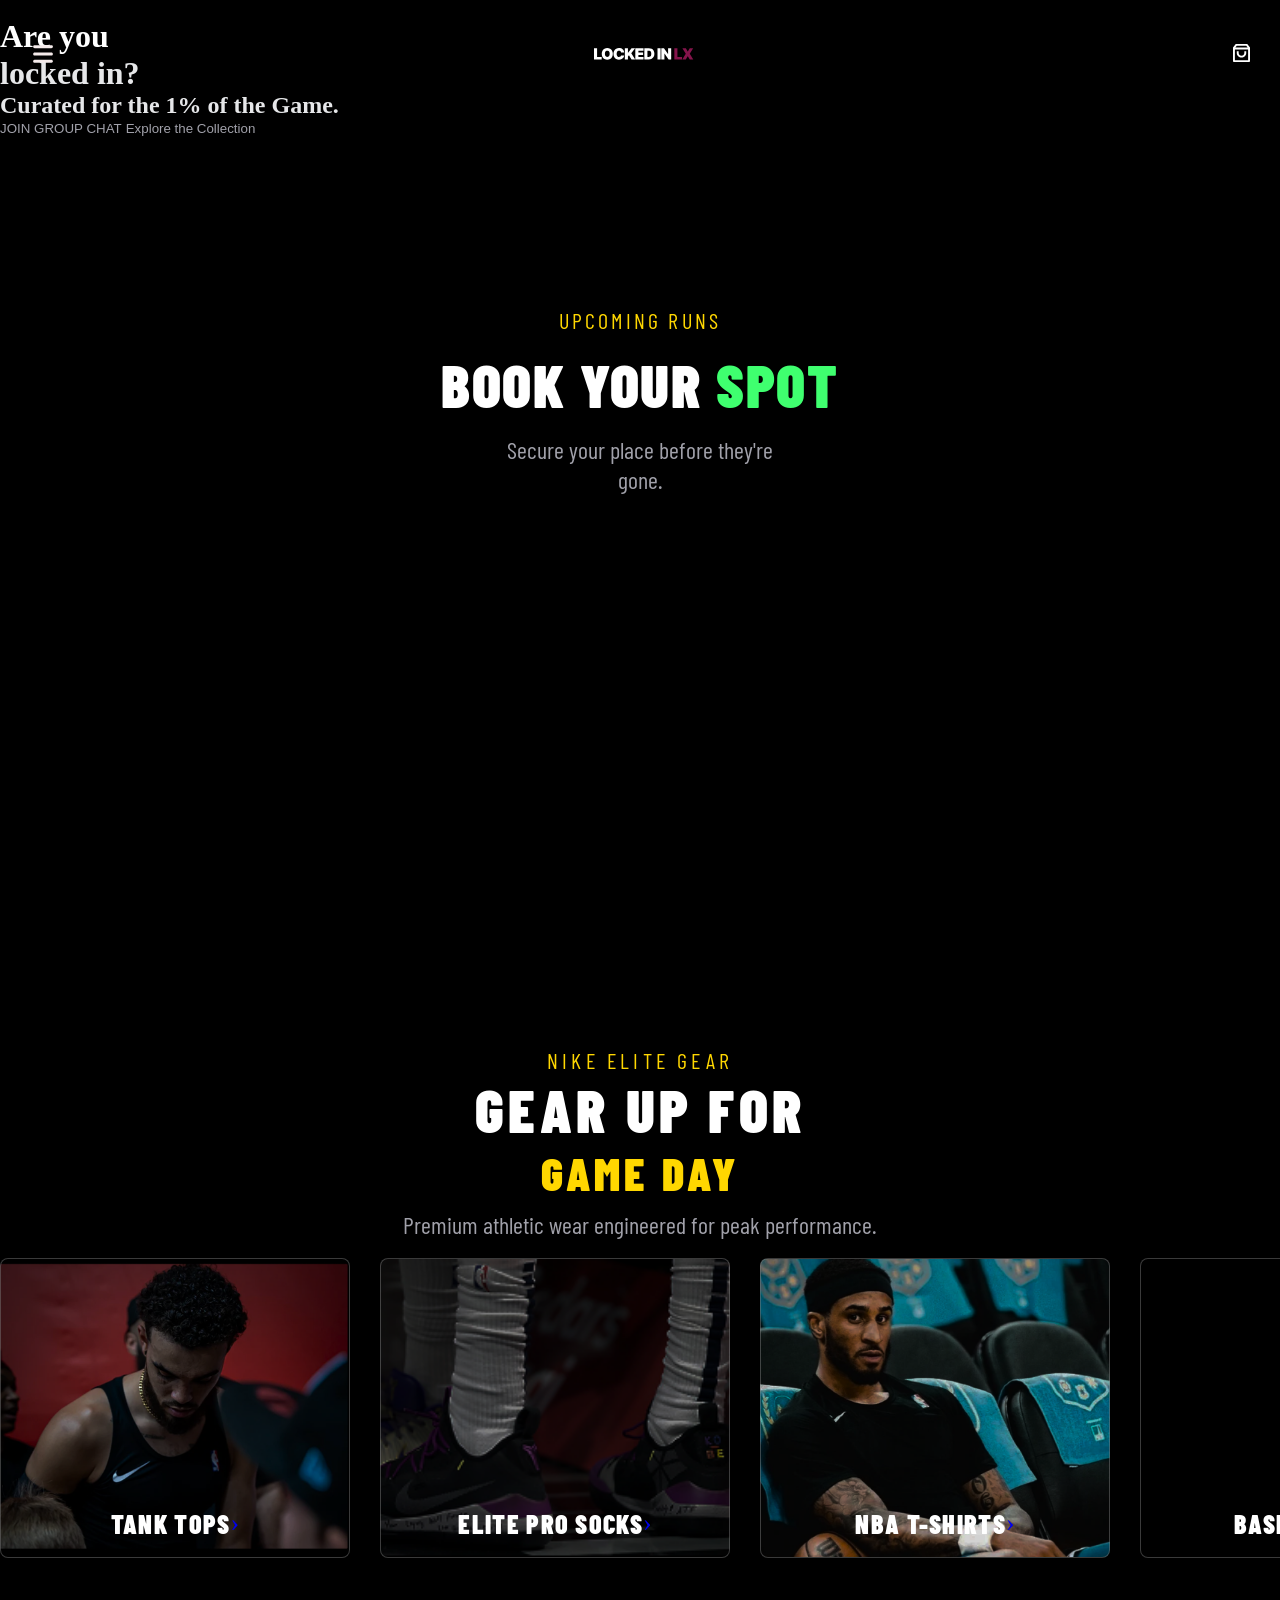
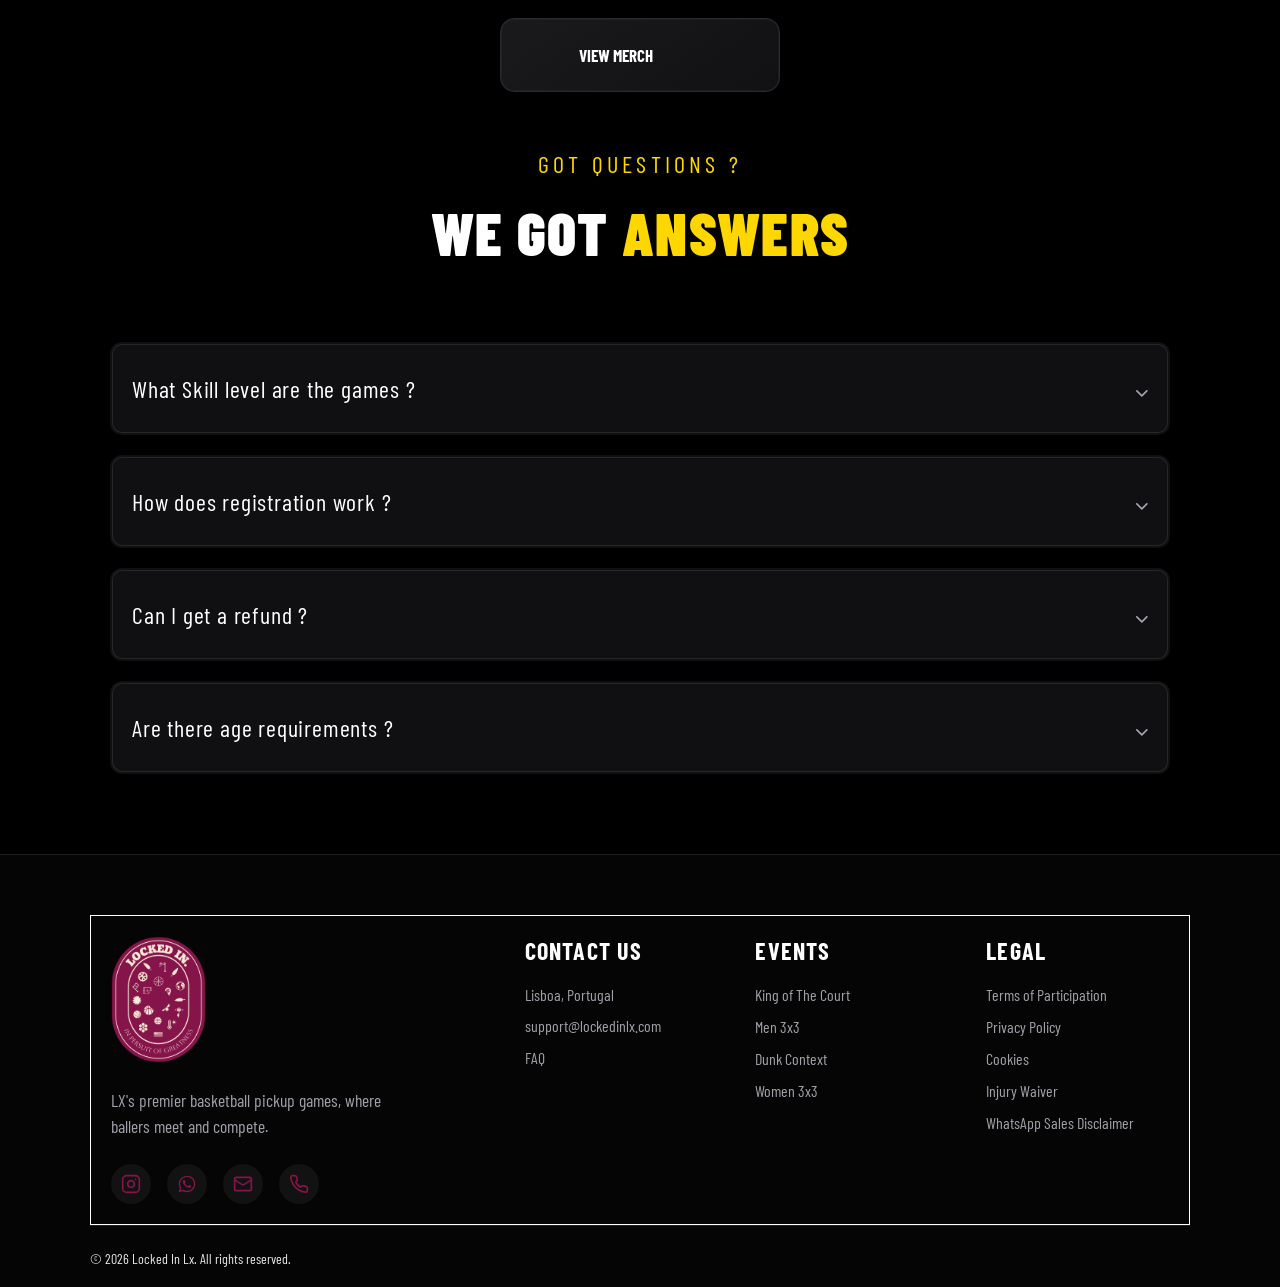
==== index.html @ 54f8608a "Beta 1.7.9" ====
<!DOCTYPE html>
<html lang="en">
<head>
    <meta charset="UTF-8">
    <meta name="viewport" content="width=device-width, initial-scale=1.0, maximum-scale=1.0">
    <meta name="theme-color" content="#FFFFF">
    <meta name="msapplication-TileColor" content="#">
    <meta name="msapplication-TileImage" content="/ms-icon-144x144.png">
    <meta name="description" content="He">
    <meta name="robots" content="index, follow">
    <meta property="og:type" content="website" />    
    <meta name="description" content="Join Locked In Lx basketball runs in Lisbon. Book sessions, connect with hoopers, and be part of a competitive basketball community.">
    <meta property="og:image" content="https://images.unsplash.com/photo-1546519638-68e109498ffc?q=80&w=2690&auto=format&fit=crop&ixlib=rb-4.1.0&ixid=M3wxMjA3fDB8MHxwaG90by1wYWdlfHx8fGVufDB8fHx8fA%3D%3D" />  <!-- pendinged image for the og:image meta tag -->
    <meta property="og:url" content="https://www.lockedinlx.com" />
    <meta property="og:site_name" content="lockedinlx" />
    <meta name="og:latitude" content="38.7223">
    <meta name="og:locality" content="Lisbon">
    <meta name="og:region" content="Lisbon">
    <meta property="og:title" content="Locked In Lx Basketball Community">
    <meta name="og:country-name" content="Portugal">   
    <meta name="HandheldFriendly" content="True">
    <meta name="og:type" content="coaching"/>
    <meta name="keywords" content="basketball, hooper, book, schedule, merchandise, elite pro, tank top, compression shorts, training, tournaments">
    <meta name="rating" content="General">
    <meta name="coverage" content="Worldwide">
    <meta name="category" content="Sports">
    <meta name="language" content="EN">
    <meta name="target" content="all">
    <link rel="canonical" href="https://www.lockedinlx.com/">
    <link rel="icon" type="assets//icons/" href="assets/icons/favicon-96x96.png" sizes="96x96" />
    <link rel="icon" type="image/svg+xml" href="assets/icons/favicon.svg" />
    <link rel="shortcut icon" href="assets/icons/favicon.ico" />
    <link rel="apple-touch-icon" sizes="180x180" href="/apple-touch-icon.png"/>
    <meta name="apple-mobile-web-app-title" content="Locked In Lx">
    <link rel="manifest" href="/site.webmanifest">
    <link rel="stylesheet" href="css/style.css">
    <link rel="stylesheet" href="css/fonts.css">
    <link rel="stylesheet" href="css/hero.css">
    <link rel="stylesheet" href="css/footer.css">
    <link rel="stylesheet" href="css/responsive.css">
    <link rel="stylesheet" href="https://cdnjs.cloudflare.com/ajax/libs/font-awesome/6.3.0/css/all.min.css">
    <link rel="preconnect" rel="stylesheet" href="https://fonts.googleapis.com/icon?family=Material+Icons">
    <title>Locked In Lx | Basketball Runs in Lisbon</title>
</head>

<body>

<header id="main-header">
    <button class="menu-trigger" id="menu-open" aria-label="Open Menu">
        <img src="assets/icons/menu.svg" alt="">
    </button>

    <a href="index.html" class="logo-link">
        <img src="assets/icons/locked_in_small.svg" alt="Locked In Logo">
    </a>

    <a href="/store" class="store-link">
        <img src="assets/icons/store.svg" alt="Store">
    </a>
</header>

<nav id="side-menu" class="nav-overlay">
    <button id="menu-close" class="close-btn">&times;</button>
    <div class="nav-links">
        <a href="index.html" target="_self" class="barlow-condensed-black"> HOME </a>
            <a href="merch.html" target="_self" class="barlow-condensed-black"> SHOP  </a>
                <a href="merch.html" target="_self" class="barlow-condensed-black"> JOIN GAME  </a>
            <a href="https://chat.whatsapp.com/CyUq9WWLAnG3ighTghfdYV" target="_blank" > COMMMUNITY CHAT  </a>
    </div>
</nav>

<div class="hero-container" id="heroContainer">
        <!-- Background System -->
        <div class="hero-background" id="heroBackground">
            <!-- Image slides will be added by JavaScript -->
        </div>
        <!-- Obsidian Overlay -->
        <div class="hero-overlay"></div>
        <!-- Film Grain (The \"moving square\" effect) -->
        <div class="film-grain"></div>
        <!-- Hero Content -->
        <div class="hero-content" id="heroContent">
            <div class="hero-inner">
                <!-- Phase Indicator -->
                <div class="phase-indicator">
                    <div class="phase-dot"></div>
                    <span class="phase-text"> LISBON - PT   </span>
                </div>

                <!-- Main Headline -->
                <h1 class="hero-title">
                    <span style="color:white;"> Are you  </span><br> locked in? 
                </h1>
                <h2 class="hero-subheadline">
                    Curated for the 1% of the Game.
                </h2>

                <!-- CTA Buttons -->
                <div class="hero-cta">
                    <button class="cta-button">
                        <span class="cta-text"> <a target="_blank" href="https://l.instagram.com/?u=https%3A%2F%2Fchat.whatsapp.com%2FCyUq9WWLAnG3ighTghfdYV%3Futm_source%3Dig%26utm_medium%3Dsocial%26utm_content%3Dlink_in_bio%26fbclid%3DPAZXh0bgNhZW0CMTEAc3J0YwZhcHBfaWQMMjU2MjgxMDQwNTU4AAGnRxVK7SLXaeu8anXtVITxHu-FQiNrwCkre9GqTIgy3pCTWTWXbW-x6kvAGII_aem_cXpg2cTMkEbDDFXclMKRTQ&e=AT4x6MFH0tuY7vZJefaeY6UlYGWRpI-IRGH1CLnMbjOlbYz5Qq1IkiGwYzkJnFLkjo9VkISC8_PmxQP_Gw1w5byDri1nGLzExReZtO-vjg" style="text-decoration:none; color:#A1A1AA;"> JOIN GROUP CHAT   </a></span>
                    </button>
                    <button class="cta-button secondary">
                        <span class="cta-text"> <a href="merch.html" target="_self" style="text-decoration:none; color:#A1A1AA;"> Explore the Collection  </a></span>
                    </button>
                </div>

                <!-- Stats -->
                <div class="stats">
                    <div class="stat">
                        <div class="stat-value blink-slow">01%</div>
                        <div class="stat-label">Elite Selection</div>
                    </div>
                    <div class="stat-divider"></div>
                    <div class="stat">
                        <div class="stat-value" id="count-games"> 0 </div>
                        <div class="stat-label"> active players  </div>
                    </div>
                    <div class="stat-divider"></div>
                    <div class="stat">
                        <div class="stat-value"> GYM </div>
                        <div class="stat-label" id="location-text"> 7+ FIFFERENT LOCATIONS </div>
                    </div>
                <br></div>
            </div>
        </div> 

        <!-- Scroll Indicator -->
        <!-- <div class="scroll-discover ">
            <div class="scroll-line"></div>
            <span class="scroll-text">SCHEDULE</span>
            <div class="scroll-arrow">↓</div>
        </div> -->
    </div>

<section id="upcoming_runs_container">
    <article id="upcoming_runs_container_child">
        <h3 class="barlow-condensed-regular">UPCOMING RUNS </h3>
        <h2 class="barlow-condensed-black"> BOOK YOUR <span style="color:#3FFF6F;">SPOT</span> </h2>
        <p class="barlow-condensed-regular">Secure your place before they're gone.</p>
    </article>
</section>

<!-- Original Code:

<article class="schedule_component_father"> 
    <div class="event_type_container"> 
        <div class="event_type_indicator"> 
            <div > <p class="inter-black"> PICKUP GAME </p> </div>
            <div> <div class="red_dot"> </div> <p class="inter-regular"> Limited spots available </p></div>
        </div>
        <div class="event_type_title"> <h2 class="inter-black"> FULL COURT 5V5 </h2> </div>
    </div>
        <div class="event_details_container"> 
            <div class="event_details_small_container"> 
                <div> <img src="assets/icons/clock.svg" alt="clock"> </div>
                <div> 
                    <h4 class="inter-medium"> 2026 - 02 - 10 </h4> 
                    <p class="inter-regular"> 8:30PM - 10PM </p> 
                </div>
            </div>
            <div class="event_details_small_container"> 
                <div> <img src="assets/icons/location_pin.svg" alt=""> </div>
                <div> <h4 class="inter-medium"> Pavilhão das ... </h4> 
                        <a href="#" class="inter-regular"> View Loaction </a>
                </div>
            </div>
            <div class="event_details_small_container"> 
                <div> <img src="assets/icons/people_icon.svg" alt=""> </div>
                <div> 
                    <h4 class="inter-medium"> <span style="color:#3FFF6F;"> 4 </span>/20</h4>
                    <p class="inter-regular"> Spots Available </p> 
                </div>
            </div>
            <div class="event_details_small_container"> 
                <div> <img src="assets/icons/euro_icon.svg" alt=""> </div>
                <div> 
                    <h4 class="inter-medium"> €6</h4>
                    <p class="inter-regular"> Entry Fee </p>
                </div>
            </div>
        </div>
        <button class="join_now_like_button"> JOIN NOW </button>
</article>
-->

<!-- Events Container managed by JavaScript -->


<section class="schedule_cards_container" id="events_container"></section>

<section id="nike_elite_gear_heading_container">
    <article id="nike_elite_gear_heading_container_child">
        <h4 class="barlow-condensed-regular"> NIKE ELITE GEAR  </h4> 
        <h2 class="barlow-condensed-black"> Gear Up For </h2> 
        <h3 class="barlow-condensed-black" > Game Day </h3>
        <p class="barlow-condensed-regular"> Premium athletic wear engineered for peak performance. </p>
    </article>
</section>

<section class="home_page_product_father_container">

<div class="carousel_master_wrapper">
    <div class="carousel_viewport">
        <div class="carousel_track">

            <a href="merch.html" class="home_page_product_boxes item-tank">
                <div class="label_container">
                    <span class="barlow-condensed-black">Tank Tops</span>
                    <span class="hover-arrow">›</span>
                </div>
            </a>

            <a href="merch.html" class="home_page_product_boxes item-socks">
                <div class="label_container">
                    <span class="barlow-condensed-black">Elite Pro Socks</span>
                    <span class="hover-arrow">›</span>
                </div>
            </a>

            <a href="merch.html" class="home_page_product_boxes item-tshirt">
                <div class="label_container">
                    <span class="barlow-condensed-black">NBA T-Shirts</span>
                    <span class="hover-arrow">›</span>
                </div>
            </a>
            
            <a href="merch.html" class="home_page_product_boxes item-molten">
                <div class="label_container">
                    <span class="barlow-condensed-black">Basketballs</span>
                    <span class="hover-arrow">›</span>
                </div>
            </a>
        </div>
    </div>
</div>


</section>
    <button id="home_page_merch_button">
        <a href="merch.html" class="barlow-condensed-bold"> VIEW MERCH </a>
        <lord-icon
            src="https://cdn.lordicon.com/kezeezyg.json"
            trigger="loop"
            delay="1000"
            state="squeeze"
            colors="primary:#FFFFFF,secondary:#c71f16">  
        </lord-icon>
    </button>

    <article class="got_questions_container">
        <h3 class="barlow-condensed-regular"> GOT QUESTIONS ? </h3> <br>
        <h2 class="barlow-condensed-black"> WE GOT <span style="color:#FFD700;"> ANSWERS </span> </h2> <br>
    </article>

<div class="faq">
    <div class="accordion-item">
        <button class="accordion-header">
            <span class="barlow-condensed-regular"> What Skill level are the games ?</span>
                    <span class="icon"> <img src="assets/icons/donwards_arrow.svg" alt="" srcset=""></span>
        </button>
        
        <div class="accordion-content">
            <p class="barlow-condensed-regular">
                Our runs are semi-competitive to high intensity.
                Most players have solid experience, and games are fast-paced and physical.
                If you’re comfortable playing organized basketball and can keep up with competitive runs, you'll fit right in. <br> <br></p>
        </div>
    </div>
        <div class="accordion-item">
            <button class="accordion-header">
                <span class="barlow-condensed-regular"> How does registration work ?</span>
                    <span class="icon"> <img src="assets/icons/donwards_arrow.svg" alt="" srcset=""></span>
            </button>
            <div class="accordion-content">
                <p class="barlow-condensed-regular"> 
                    Simply find a game that fits your schedule, click <strong>" Book Now "</strong>, 
                    fill in your details, and you're in.<br><br> Spots are limited and fill up fast. <br> <br> 
                </p>
            </div>
        </div>
            <div class="accordion-item">
                <button class="accordion-header">
                    <span class="barlow-condensed-regular"> Can I get a refund ?</span>
                    <span class="icon"> <img src="assets/icons/donwards_arrow.svg" alt="" srcset=""></span>
                </button>
                <div class="accordion-content">
                    <p class="barlow-condensed-regular">
                        Since spots are limited and sessions are organized in advance:
                        <br><br>If you cancel early → You'll receive a full Refund
                        <br>If you cancel last minute → You'll get 50% Refund
                        <br>If a session is cancelled →  You'll receive a full Refund <br>
                        <br>We keep it fair for both players and the group.
<br> <br> </p>
                </div>
            </div>

            <div class="accordion-item">
                <button class="accordion-header">
                    <span class="barlow-condensed-regular"> Are there age requirements ? </span>
                    <span class="icon"> <img src="assets/icons/donwards_arrow.svg" alt="" srcset=""></span>
                </button>
                <div class="accordion-content">
                    <p class="barlow-condensed-regular"> 
                        Yes, players under 18 must have authorization from a legal guardian <br><br>
                        All participants must be physically able to play basketball safely. <br><br>
                    <strong> By joining, you confirm you meet these requirements. </strong> 
                    <br> <br> </p> <br>
                </div>
            </div>
</div>

<footer id="lx-main-footer" class="lx-footer">
    <div class="lx-footer-content">
        
        <div class="footer-brand-col">
            <img src="assets/icons/color-logo.png" alt="Locked In LX Logo" class="footer-logo">
            <p class="barlow-condensed-regular footer-tagline">
                LX's premier basketball pickup games, where ballers meet and compete.
            </p>
            <div class="footer-socials">
                <a href="#" class="social-icon-link"><img src="assets/icons/instagram-footer.svg" alt="Instagram"></a>
                <a href="#" class="social-icon-link"><img src="assets/icons/whatsap-footer.svg" alt="WhatsApp"></a>
                <a href="#" class="social-icon-link"><img src="assets/icons/email-footer.svg" alt="Email"></a>
                <a href="#" class="social-icon-link"><img src="assets/icons/phone.svg" alt="Phone"></a>
            </div>
        </div>

        <div class="footer-links-col">
            <h3 class="barlow-condensed-bold footer-heading">CONTACT US</h3>
            <ul class="footer-link-list">
                <li class="barlow-condensed-regular text-muted">Lisboa, Portugal</li>
                <li><a href="mailto:support@lockedinlx.com" class="barlow-condensed-regular">support@lockedinlx.com</a></li>
                <li><a href="#" class="barlow-condensed-regular">FAQ</a></li>
            </ul>
        </div>

        <div class="footer-links-col">
            <h3 class="barlow-condensed-bold footer-heading"> EVENTS </h3>
            <ul class="footer-link-list">
                <li><a href="#" class="barlow-condensed-regular"> King of The Court</a></li>
                <li><a href="#" class="barlow-condensed-regular"> Men 3x3 </a></li>
                <li><a href="#" class="barlow-condensed-regular"> Dunk Context </a></li>
                <li><a href="#" class="barlow-condensed-regular"> Women 3x3 </a></li>
            </ul>
        </div>

        <div class="footer-links-col">
            <h3 class="barlow-condensed-bold footer-heading">LEGAL</h3>
            <ul class="footer-link-list">
                <li><a href="terms_of_participation.html" class="barlow-condensed-regular">Terms of Participation</a></li>
                <li><a href="privacy_policy.html" class="barlow-condensed-regular">Privacy Policy</a></li>
                <li><a href="cookies.html" class="barlow-condensed-regular">Cookies</a></li>
                <li><a href="injury_waiver.html" class="barlow-condensed-regular">Injury Waiver</a></li>
                <li><a href="whatsap_merchandise_disclaimer.html" class="barlow-condensed-regular">WhatsApp Sales Disclaimer</a></li>
            </ul>
        </div>
    </div>

    <div class="lx-footer-bottom">
        <p class="barlow-condensed-regular">© 2026 Locked In Lx. All rights reserved.</p>
    </div>
</footer>


<!-- Accordition JS  -->
<script src="https://cdn.lordicon.com/lordicon.js" defer></script>
<script src="javascript/hero_section.js" defer></script>
<script src="javascript/events.js" defer></script>
<script src="javascript/carousel.js" defer></script>
<script src="javascript/accordition.js" defer></script>
<script src="javascript/scroll_detection_menu.js" defer></script>
<script src="javascript/reveaal-animation.js" defer> </script>
<script>
    document.addEventListener("DOMContentLoaded", () => {
    // 1. Grab the button
    const merchButton = document.getElementById("home_page_merch_button");

    // 2. Safety check: ensure the button exists on this specific page
    if (merchButton) {
        // 3. Add the click listener
        merchButton.addEventListener("click", () => {
            // Instantly routes the user to the merch page
            window.location.href = "merch.html";
        });
    }
});
</script>
</body> 
</html>
---- css/style.css ----
@charset "utf-8"; 
@import url('https://fonts.googleapis.com/css2?family=Barlow+Condensed:ital,wght@0,100;0,200;0,300;0,400;0,500;0,600;0,700;0,800;0,900;1,100;1,200;1,300;1,400;1,500;1,600;1,700;1,800;1,900&display=swap');
@import url('https://fonts.googleapis.com/css2?family=Inter:ital,opsz,wght@0,14..32,100..900;1,14..32,100..900&display=swap');
@import url('https://fonts.googleapis.com/css2?family=Roboto+Condensed:ital,wght@0,100..900;1,100..900&display=swap');
* { margin:0px; padding:0px; box-sizing:border-box;  }

/* .fbc-center-column stands for flexbox center column, it is a utility class that can be used to center content both horizontally and vertically in a column layout. */
/* .fbc-center-row stands for flexbox center row, it is a utility class that can be used to center content both horizontally and vertically in a row layout. */


:root  {  
        --white:#FFFFFF;
        --bright-yellow:#F5EDEA;
        --dark-yellow:#F0B556;
        --main-yellow:#FFD700;
        --header-height: 42px;
        --main-red:#EF4444;;
        --font-01:'Inter';
        --font-02:'Playfair Display';
        --font-03:'DM Sans';
        --m: 4rem;
        --header-height: 3.2rem;
        --first-color: #037486;
        --dark-color: #070D1F;
        --dark-color-alt: #282B3A;
        --white-color: #E6E7E9;
        --normal-font-size: 1rem;
        --small-font-size: .813rem;
        --glass-bg: rgba(0, 0, 0, 0.475); /* Deep black but translucent */
        --blur-strength: 12px;
        --z-fixed: 100;
}
body::-webkit-scrollbar { display: none; }

html,body { 
    margin: 0;
    padding: 0;
    overflow-y: scroll; 
    -webkit-overflow-scrolling: touch;
    scroll-behavior: smooth; 
        -ms-overflow-style: none;
scrollbar-width: none;
    background-color: black; /* Note: when the header turns black, it will match the body color */
}
    
p,h1,h3,h4, h2 { text-decoration:none; color:var(--white-color);  }




header {
    display: flex;
    align-items: center;
    justify-content: space-between;
    height: 70px; /* Slightly taller for a premium feel */
    padding: 0 30px;
    position: fixed;
    top: 0;
    width: 100%;
    z-index: 1000;
    box-sizing: border-box;
    background-color: transparent;
    transition: all 0.4s cubic-bezier(0.4, 0, 0.2, 1); /* Smoother curve */
}

/* The Glass Effect on Scroll */
header.scrolled {
    background-color: var(--glass-bg);
    backdrop-filter: blur(var(--blur-strength));
    -webkit-backdrop-filter: blur(var(--blur-strength)); /* Safari support */
    border-bottom: 1px solid rgba(255, 255, 255, 0.1); /* Subtle "edge" */
    height: 50px; /* Slight shrink effect on scroll */
}

/* Reset buttons */
button {
    background: none;
    border: none;
    cursor: pointer;
    padding: 0;
}

.nav-overlay {
    position: fixed;
    top: 0;
    left: 0; /* Changed from right for better transform logic */
    width: 100%;
    height: 100%;
    background: rgba(15, 15, 18, 0.95); /* Matched to your deep dark theme */
    backdrop-filter: blur(15px);
    -webkit-backdrop-filter: blur(15px); /* Safari support */
    z-index: 2000;
    display: flex;
    flex-direction: column;
    align-items: center;
    justify-content: center;
    
    /* Hardware-accelerated slide */
    transform: translateX(100%);
    transition: transform 0.4s cubic-bezier(0.25, 1, 0.5, 1); /* Premium easing curve */
}

.nav-overlay.open {
    transform: translateX(0);
}

/* ========================================
   CLOSE BUTTON
   ======================================== */
.close-btn {
    position: absolute;
    top: 24px;
    right: 32px;
    background: transparent;
    border: none;
    color: #a1a1aa;
    font-size: 3.5rem;
    font-weight: 300;
    cursor: pointer;
    transition: color 0.3s ease, transform 0.3s ease;
    line-height: 1;
}

.close-btn:hover {
    color: #ffffff;
    transform: rotate(90deg) scale(1.1); /* Nice interactive twist */
}

/* ========================================
   NAV LINKS & STAGGERED ANIMATION
   ======================================== */
.nav-links {
    display: flex;
    flex-direction: column;
    align-items: center;
    gap: 32px; /* Replaces margin for cleaner spacing */
}

.nav-links a {
    /* Force the custom font and weight */
    font-family: 'Barlow Condensed', sans-serif !important; 
    font-weight: 900 !important; /* 900 is usually the "Black" weight */
    text-transform: uppercase;   /* Ensures it stays capitalized */
    
    /* ... keep your other existing styles like size, color, animation ... */
    display: block;
    font-size: 2.3rem;
    color: #e4e4e7;
    text-decoration: none;
    letter-spacing: 5px;
    opacity: 0;
    transform: translateY(30px);
    transition: color 0.3s ease, opacity 0.4s ease, transform 0.4s cubic-bezier(0.175, 0.885, 0.32, 1.275);
}

/* Hover State */
.nav-links a:hover {
    color: #FFD700; /* Using your store's yellow accent */
    transform: scale(1.05) translateY(-2px);
}

/* THE MAGIC: When the menu opens, fade the links in and slide them up.
   We delay them slightly so they cascade in.
*/
.nav-overlay.open .nav-links a {
    opacity: 1;
    transform: translateY(0);
}

.nav-overlay.open .nav-links a:nth-child(1) { transition-delay: 0.15s; }
.nav-overlay.open .nav-links a:nth-child(2) { transition-delay: 0.25s; }
.nav-overlay.open .nav-links a:nth-child(3) { transition-delay: 0.35s; }

.close-btn {
    position: absolute;
    top: 20px;
    right: 30px;
    font-size: 3rem;
    color: white;
}


section#upcoming_runs_container { 
    height:auto; width:343px;
    display:flex; align-items:center; justify-content:center; 
    margin:auto;margin-bottom:30px; margin-top:30px;
}

article#upcoming_runs_container_child  { 
    height:144px; 
    width:343px; display:flex; 
    align-items:center; justify-content:center;  
    flex-direction:column; gap:15px;
}

article#upcoming_runs_container_child > h3 { color:#FFD700; letter-spacing:3.2px;}
article#upcoming_runs_container_child > h2 { color:#FFFFFF; letter-spacing:1.8px; font-size:44px; }
article#upcoming_runs_container_child > p { color:#A1A1AA; font-size:14px; line-height:24px; text-align:center; width:290px; }
#nike_elite_gear_heading_container { 
    height:170px; 
    width:351px; margin:auto; display:flex; 
    flex-direction:column; 
    align-items:center; justify-content:center;
    margin-top:30px; margin-bottom:30px; 
}

/* Legal container */

.legal_container  { 
    min-height:144px;  margin:auto; padding:10px;
    width:373px; display:flex; margin-top:40px;
    align-items:center; justify-content:center;  
    flex-direction:column; 
}

.legal_heading_container { 
    height:40px; border-radius:99px; background-color:#ffd90041; padding-left:13px; padding-right:13px;
    width:365px; margin:auto; display:flex;  box-shadow:inset 0 0 0 1px #FFD700;
    align-items:center; justify-content:center; display:flex;
    margin-top:80px; 
}

.legal_heading_container > h2 { color:#FFD700; font-size:17px; letter-spacing:3.2px; }

#nike_elite_gear_heading_container_child { text-align:center; display:flex; align-items:center; justify-content:space-between; flex-direction:column; gap:px; }
    #nike_elite_gear_heading_container_child > h3 { color:#FFD700; font-size:32px;}
        #nike_elite_gear_heading_container_child > h4 { color:#FFD700; font-size:17px; letter-spacing:3.2px; }

    #nike_elite_gear_heading_container_child > h2 { color:#FFFFFF; font-size:44px;}
    #nike_elite_gear_heading_container_child > p { color:#A1A1AA; margin-top:10px; text-align:center;}

    
/* ============================= */
/* SCHEDULE CARD COMPONENT       */
/* ============================= */


/* ============================= */

.schedule_component_father {
    position: relative;
    height: 340px;
    width: 343px;
    border: 1px solid #27272A;
    border-radius: 16px; 
    margin: auto;
    margin-bottom: 30px;
    padding: 24px;
    display: flex;
    flex-direction: column;
    justify-content: space-between;
    background: #0f0f12;
    overflow: hidden;
    transition: transform 0.3s ease, box-shadow 0.3s ease;
}

.schedule_component_father:hover {
    transform: translateY(-4px);
    box-shadow: 0 0 0 1.4px #D6A700;
}


/* Glow Effect */
.schedule_component_father::before {
    content: "";
    position: absolute;
    inset: 0;
    border-radius: inherit;
    pointer-events: none;
    background: radial-gradient(
        circle at center,
        rgba(255, 221, 87, 0.08) 20%,
        rgba(255, 221, 87, 0.06) 45%,
        rgba(255, 221, 87, 0.03) 75%,
        transparent 100%
    );
    animation: pulseGlow 6s ease-in-out infinite;
}

@keyframes pulseGlow {
    0%, 100% { opacity: 0.4; transform: scale(1); }
    50% { opacity: 0.8; transform: scale(1.05); }
}


/* ============================= */
/* TOP SECTION                   */
/* ============================= */

.event_type_container {
    display: flex;
    flex-direction: column;
    gap: 14px; 
}

.event_type_indicator {
    display: flex; 
    align-items: center;
    justify-content: space-between;
}

/* King of the Court Badge */
.event_type_indicator > :nth-child(1) {
    display: flex;
    align-items: center;
    justify-content: center;
    padding: 10px 20px;
    background-color: rgba(239, 68, 68, 0.15);
    border-radius: 99px;
}

.event_type_indicator > :nth-child(1) p {
    color: #F87171;
    letter-spacing: 0.6px;
    font-size:8.1px;
}

/* Live Indicator */
.event_type_indicator > :nth-child(2) {
    display: flex;
    align-items: center; 
    gap: 6px;
    font-size: 0.75rem;
    color: #9CA3AF;
}

.red_dot {
    height: 8px;
    width: 8px;
    border-radius: 50%;
    background-color: #EF4444;
    animation: blink 1.5s infinite ease-in-out;
}

@keyframes blink {
    0%, 100% { opacity: 1; }
    50% { opacity: 0.4; }
}

/* Title */
.event_type_title h2 {
    font-size: 1.25rem;
    color: #ffffff; margin-top:20px;
    line-height: 1.2;
}


/* ============================= */
/* DETAILS GRID                  */
/* ============================= */

.event_details_container {
    display: flex;
    flex-wrap: wrap;
    gap: 14px;
}

.event_details_small_container :nth-child(1)> i { font-size:16px; color: #FFD700; width:auto;}

.event_details_small_container {
    width: calc(50% - 7px);
    display: flex; 
    align-items: center;
    gap: 10px;
}

/* Icon container */
.event_details_small_container > :nth-child(1)  {
    height: 36px;
    width: 36px;
    background-color: #27272A;
    border-radius: 8px;
    display: flex;
    align-items: center;
    justify-content: center;
}

/* Text container */
.event_details_small_container > :nth-child(2) {
    display: flex;
    flex-direction: column; 
    justify-content: center;
}

.event_details_small_container h4 {
    font-size: 0.7rem;
    font-weight: 600;
    color: #E4E4E7;
}

.event_details_small_container a {
    font-size: 0.65rem;
    color: #FFD700;

}.event_details_small_container p {
    font-size: 0.65rem; 
    color: #9CA3AF;
}

/* Green spots indicator */
.event_details_small_container span {
    font-weight: 700;
}


/* ============================= */
/* BUTTON STATES                 */
/* ============================= */

.sold_out_like_button {
    height: 52px;
    width: 160px;
    background-color: #18181B;
    border-radius: 99px;
    border: 1px solid #27272A;
    color: #EF4444;
    font-weight: 600;
    letter-spacing: 1px;
    cursor: not-allowed;
    transition: background 0.3s ease, transform 0.2s ease;
}

.sold_out_like_button:hover {
    background-color: #1f1f23;
}

.join_now_like_button {
    height: 52px;
    width: 160px;
    background-color: #85144B;
    border-radius: 99px;
    border: 1px solid #85144B;
    color: #FFFFFf;
    font-weight: 600;
    letter-spacing: 1px;
    cursor: pointer;
    transition: background 0.3s ease, transform 0.2s ease;
}

.join_now_like_button:hover {
    background-color: #9d1356;
    transform: translateY(-2px);
}

/* ------------------------------------------------- ( Carousel ) --------------------------------------------------------- */

.carousel_viewport {
    overflow-x: auto; /* Enables native trackpad/swipe scrolling */
    overflow-y: hidden;
    width: 100%;
    cursor: grab;
    scrollbar-width: none; /* Firefox */
    -ms-overflow-style: none; /* IE and Edge */
    
    /* The "Elite" magnetic snap */
    scroll-snap-type: x mandatory; 
    scroll-behavior: smooth;
}

.carousel_viewport::-webkit-scrollbar {
    display: none; /* Chrome, Safari, Opera */
}

.carousel_viewport:active { 
    cursor: grabbing; 
}

.carousel_track {
    display: flex;
    gap: 20px;
    padding-bottom: 10px; /* Slight breathing room */
}

.carousel_track > * {
    scroll-snap-align: start; /* Makes the box magnetize to the left edge */
    flex-shrink: 0; /* Prevents the browser from squishing your boxes */
}

/* Shared Box Styles */
.home_page_product_boxes {
    flex: 0 0 220px;
    height: 190px;
    border-radius: 8px;
    border: 1px solid #7d7d7d76;
    text-decoration: none; /* Remove link underline */
    display: flex;
    flex-direction: column;
    justify-content: flex-end; /* Pushes content to the bottom */
    align-items: center;
    padding-bottom: 20px; 
    background-size: cover;
    background-position: center;
    background-repeat: no-repeat;
    user-select: none;
    -webkit-user-drag: none; 
}

@keyframes elitePulse {
    0% {
        border-color: rgba(125, 125, 125, 0.5);
        box-shadow: 0 0 0px rgba(255, 255, 255, 0);
    }
    50% {
        /* Glows brighter in the middle of the cycle */
        border-color: rgba(255, 255, 255, 0.8);
        box-shadow: 0 0 12px rgba(255, 255, 255, 0.2);
    }
    100% {
        border-color: rgba(125, 125, 125, 0.5);
        box-shadow: 0 0 0px rgba(255, 255, 255, 0);
    }
}

/* Label Styling - No more negative margins */
.label_container {
    height: 28px;
    width: 80%; 
    display: flex;
    align-items: center;
    justify-content: center;
     /* Slight overlay for readability */
}

.barlow-condensed-black {
    color: white;
    letter-spacing: 1.3px;
    font-size: 18px;
    text-transform: uppercase;
}

/* Specific Backgrounds */
.item-socks  { background-image: url('../assets/images/home_page_elite_socks.png'); }
.item-tank   { background-image: url('../assets/images/home_page_tank_top.png'); }
.item-tshirt { background-image: url('../assets/images/home_page_drift_tshirt.png'); }
.item-molten { background-image: url('https://tiebreakertimes.com.ph/wp-content/uploads/2023/09/2023-FIBA-WC-Final-Molten-ball.jpg'); }



/* HOME PAGE MERCH BUTTON        */
/* ============================= */

#home_page_merch_button {
    position: relative;
    height: 64px;
    width: 210px;
    margin: 20px auto;
    display: flex;
    justify-content: center;
    align-items: center;
    gap: 12px;
    animation: elitePulse 3s ease-in-out infinite;
    transition: transform 0.3s ease, border-color 0.3s ease;
    background: linear-gradient(145deg, #1a1a1d, #111113);
    border-radius: 14px;
    border: 1px solid #2a2a2e;
    box-shadow:
        0 10px 25px rgba(0, 0, 0, 0.5),
        inset 0 0 0 1px rgba(255,255,255,0.04);
    cursor: pointer;
    overflow: hidden;
    transition:
        transform 0.25s ease,
        box-shadow 0.25s ease,
        background 0.3s ease;
}


/* ============================= */
/* PREMIUM CLICK SPRING          */
/* ============================= */

#home_page_merch_button:active {
    animation: nikePress 0.4s cubic-bezier(.34,1.56,.64,1); 
}

@keyframes nikePress {
    0%   { transform: scale(1); }
    35%  { transform: scale(0.88) translateY(2px); } /* compression */
    65%  { transform: scale(1.04); }                 /* overshoot */
    100% { transform: scale(1); }                    /* settle */
}


/* ============================= */
/* TEXT                          */
/* ============================= */


/* ============================= */
/* ICON MOTION                   */
/* ============================= */

#home_page_merch_button lord-icon {
    transition: transform 0.3s ease; width:25px;height:25px
}

#home_page_merch_button:hover lord-icon {
    transform: translateX(5px);
}

#home_page_merch_button > a { text-decoration:none; color:white; font-size:17px; }

/* PREMIUM LIGHT SWEEP           */
/* ============================= */

#home_page_merch_button::before {
    content: "";
    position: absolute;
    top: 0;
    left: -120%;
    width: 120%;
    height: 100%;
    background: linear-gradient(
        120deg,
        transparent 30%,
        rgba(255,255,255,0.08),
        transparent 70%
    );
    transition: left 0.6s ease;
}

#home_page_merch_button:hover::before {
    left: 120%;
}

.got_questions_container { 
    height:80px; width:317px; margin:auto; margin-top:80px; 
    display:flex; flex-direction:column; align-items:center; justify-content:flex-end;
}

.got_questions_container > h3 { color:#FFD700; letter-spacing:4.2px;}
.got_questions_container > h2 { color:#FFFFFF;  font-size:36px; }

.faq {
    max-width:1100pxpx;  padding:20px;
    margin: auto; margin-top:30px; margin-bottom:40px; 
}

.accordion-item {
    border-radius: 12px;
    background: #101012; box-shadow:inset 0 0 0 1px #27272A;
    overflow: hidden;
    margin-bottom: 20px;
    transition: border 0.3s ease; 
}

.accordion-item.active {
    border: 1px solid #ffd400;
  
}

.accordion-header {
    background: transparent;
    width: 100%;
    padding: 20px;
    border: none;
    font-size: 18px;
    color: #fff;
    display: flex;
    justify-content: space-between;
    align-items: center;
    cursor: pointer;
}

.accordion-header .icon {
    transition: transform 0.3s ease, color 0.3s ease;
}

.accordion-item.active .accordion-content {

    opacity: 1;
    transform: translateY(0);
    padding: 10px 20px 20px;

}
.accordion-header span {
   letter-spacing:0.8px;
}

.accordion-item.active .icon {
    transform: rotate(180deg);
}

.accordion-content {
    height: 0;
    overflow: hidden;
    padding: 0 20px;
    transition: height 0.4s ease, padding 0.3s ease;
}

.accordion-content p {
    font-size: 16px;
    color: #9ca3af;
    line-height: 1.4;
}

.reveal {
    position: relative;
    transform: translateY(160px);
    opacity: 0;
    transition: transform 1.2s cubic-bezier(0.16, 1, 0.3, 1), 
                opacity 1.2s cubic-bezier(0.16, 1, 0.3, 1);
        will-change: transform, opacity;
}

.reveal.active {
    transform: translateY(0); 
    opacity: 1;
}
---- css/fonts.css ----
.barlow-condensed-thin {
  font-family: "Barlow Condensed", sans-serif;
  font-weight: 100;
  font-style: normal;
}

.barlow-condensed-extralight {
  font-family: "Barlow Condensed", sans-serif;
  font-weight: 200;
  font-style: normal;
}

.barlow-condensed-light {
  font-family: "Barlow Condensed", sans-serif;
  font-weight: 300;
  font-style: normal;
}

.barlow-condensed-regular {
  font-family: "Barlow Condensed", sans-serif;
  font-weight: 400;
  font-style: normal;
}

.barlow-condensed-medium {
  font-family: "Barlow Condensed", sans-serif;
  font-weight: 500;
  font-style: normal;
}

.barlow-condensed-semibold {
  font-family: "Barlow Condensed", sans-serif;
  font-weight: 600;
  font-style: normal;
}

.barlow-condensed-bold {
  font-family: "Barlow Condensed", sans-serif;
  font-weight: 700;
  font-style: normal;
}

.barlow-condensed-extrabold {
  font-family: "Barlow Condensed", sans-serif;
  font-weight: 800;
  font-style: normal;
}

.barlow-condensed-black {
  font-family: "Barlow Condensed", sans-serif;
  font-weight: 900;
  font-style: normal;
}

.barlow-condensed-thin-italic {
  font-family: "Barlow Condensed", sans-serif;
  font-weight: 100;
  font-style: italic;
}

.barlow-condensed-extralight-italic {
  font-family: "Barlow Condensed", sans-serif;
  font-weight: 200;
  font-style: italic;
}

.barlow-condensed-light-italic {
  font-family: "Barlow Condensed", sans-serif;
  font-weight: 300;
  font-style: italic;
}

.barlow-condensed-regular-italic {
  font-family: "Barlow Condensed", sans-serif;
  font-weight: 400;
  font-style: italic;
}

.barlow-condensed-medium-italic {
  font-family: "Barlow Condensed", sans-serif;
  font-weight: 500;
  font-style: italic;
}

.barlow-condensed-semibold-italic {
  font-family: "Barlow Condensed", sans-serif;
  font-weight: 600;
  font-style: italic;
}

.barlow-condensed-bold-italic {
  font-family: "Barlow Condensed", sans-serif;
  font-weight: 700;
  font-style: italic;
}

.barlow-condensed-extrabold-italic {
  font-family: "Barlow Condensed", sans-serif;
  font-weight: 800;
  font-style: italic;
}

.barlow-condensed-black-italic {
  font-family: "Barlow Condensed", sans-serif;
  font-weight: 900;
  font-style: italic;
}


/* Roboto Condensed  */



.roboto_condensed {
  font-family: "Roboto Condensed", sans-serif;
  font-optical-sizing: auto;
  font-style: normal;
}

.inter {
  font-family: "Inter", sans-serif;
  font-optical-sizing: auto;
  font-style: normal;
}
---- css/footer.css ----
/* ========================================
   LX FOOTER STYLES
   ======================================== */
.lx-footer {
    background-color: #050505; /* Deep luxury black */
    color: #ffffff; margin-top:30px;
    padding: 60px 20px 20px 20px;
    border-top: 1px solid rgba(255, 255, 255, 0.1); /* Subtle separator line */
}

/* The Main Grid Container */
.lx-footer-content {
    max-width: 1100px;
    margin: 0 auto;
    display: grid;
    grid-template-columns: 1fr; /* Mobile: 1 column */
    gap: 48px;
    padding-bottom: 48px;  }

/* -- Column 1: Brand -- */
.footer-logo {
    width: 95px;
    height: auto;
    margin-bottom: 20px;
}

.footer-tagline {
    color: #A1A1AA; /* Zinc-400 */
    font-size: 1.1rem;
    line-height: 1.5;
    max-width: 300px;
    margin-bottom: 24px;
}

.footer-socials {
    display: flex;
    gap: 16px;
}

.social-icon-link {
    display: flex;
    align-items: center;
    justify-content: center;
    width: 40px;
    height: 40px;
    background-color: rgba(255, 255, 255, 0.05);
    border-radius: 50%; /* Makes them cool circles */
    transition: all 0.3s cubic-bezier(0.4, 0, 0.2, 1);
}

.social-icon-link img {
    width: 20px;
    height: auto;
    transition: filter 0.3s ease;
}

.social-icon-link:hover {
    background-color: #ffffff;
    transform: translateY(-3px); /* Lifts up on hover */
}

.social-icon-link:hover img {
    filter: invert(1); /* Flips icon color on hover */
}

/* -- Columns 2 & 3: Links -- */
.footer-heading {
    font-size: 1.5rem;
    letter-spacing: 0.05em;
    margin-bottom: 20px;
    color: #ffffff;
}

.footer-link-list {
    list-style: none;
    padding: 0;
    margin: 0;
    display: flex;
    flex-direction: column;
    gap: 12px;
}

.text-muted {
    color: #A1A1AA;
}

.footer-link-list a {
    color: #A1A1AA;
    text-decoration: none;
    transition: color 0.3s ease;
    font-size: 1rem;
}

.footer-link-list a:hover {
    color: #ffffff; /* Lights up on hover */
}

/* -- Bottom Bar -- */
.lx-footer-bottom {
    max-width: 1100px;
    margin: 0 auto;
    padding-top: 24px;
    border-top: 1px solid rgba(255, 255, 255, 0.1);
    text-align: center;
    color: #71717A; /* Zinc-500 */
    font-size: 0.875rem;
}

/* ========================================
   RESPONSIVE Footer (TABLET & DESKTOP)
   ======================================== */
@media (min-width: 768px) {
    .lx-footer-content {
        /* Tablet: 2 columns */
        grid-template-columns: 2fr 1fr 1fr 1fr; padding:20px;
    }

        .lx-footer-bottom {
        text-align: left; /* Aligns left on bigger screens */
        display: flex;
        justify-content: space-between;
        align-items: center;
    }
}

@media (min-width: 1100px) {
    .lx-footer-content {
        /* Desktop: 3 columns. Brand takes up more space */
        grid-template-columns: 2fr 2fr 3fr 1zzzzzfr; 
        padding:20px;border:1px solid white;
    }
    
    .lx-footer-bottom {
        text-align: left; /* Aligns left on bigger screens */
        display: flex;
        justify-content: space-between;
        align-items: center;
    }
}
---- css/responsive.css ----
/* BASE MOBILE STYLES (0px - 767px)
   Your existing code is already here.
*/


/* ==========================================================================
   1. TABLETS (Portrait) & LARGE PHONES
   Breakpoint: 768px
   Usage: Scale up the card width and adjust grid from 1 to 2 columns.
   ========================================================================== */
@media screen and (min-width:768px){

.schedule_cards_container{

    display:flex; 
    flex-direction:row;
    gap:24px; 
    overflow-x:auto;
    overflow-y:hidden;
    scroll-snap-type:x mandatory;
    scroll-behavior:smooth;
    padding:10px 20px;
}

/* each card */
.schedule_component_father{

flex:0 0 423px;
scroll-snap-align:start;
height: 440px;
    }


    /* King of the Court Badge */
.event_type_indicator > :nth-child(1) {
    display: flex;
    align-items: center;
    justify-content: center; 
    padding: 13px 40px;
    background-color: rgba(239, 68, 68, 0.15);
    border-radius: 99px;
    
}

.event_type_title h2 {
    font-size: 1.70rem;
    color: #ffffff; margin-top:20px;
    line-height: 1.2;
}

.event_details_small_container > :nth-child(1) {
    height: 55px; width:55px; 
}


.event_details_small_container > :nth-child(2) > p {
font-size:15px;
}

.event_details_small_container > :nth-child(2) > a {
font-size:15px;
}

.event_details_small_container > div > img {
    height: 24px; width:24px;
}

.event_type_indicator > :nth-child(1) p {
    color: #F87171;
    letter-spacing: 0.6px;
    font-size:14px;
}

.event_details_small_container > :nth-child(2) h4 {
    letter-spacing: 0.6px;
    font-size:16px;
}

.join_now_like_button {
    height: 62px;
    width: 172px;
}

.sold_out_like_button {
    height: 64px;
    width: 174px;

}

/* hide scrollbar */
.schedule_cards_container::-webkit-scrollbar{
display:none;
}

.schedule_cards_container{
-ms-overflow-style:none;
scrollbar-width:none;
}


.faq {
    max-width:1100px;
}

.accordion-item {
    border-radius: 12px;
    background: #101012; box-shadow:inset 0 0 0 1px #27272A;
    overflow: hidden;
    margin-bottom: 20px; 
    transition: border 0.3s ease; 
    border: 2px solid transparent; 
}

.accordion-item.active {
    border: 1px solid #ffd400;
  
}

.accordion-header {
    background: transparent;
    width: 100%;
    padding: 20px; padding-bottom:30px; padding-top:30px;
    border: none;
    font-size: 24px; 
    color: #fff;
    display: flex;
    justify-content: space-between;
    align-items: center;
    cursor: pointer;
}

.accordion-header .icon {
    transition: transform 0.3s ease, color 0.3s ease;
}

.accordion-header span {
   letter-spacing:0.8px;
}

.accordion-item.active .icon {
    transform: rotate(180deg);
}

.accordion-content {
    height: 0;
    overflow: hidden;
    padding: 0 20px;
    transition: height 0.4s ease, padding 0.3s ease;
}

.accordion-content p {
    font-size: 20px;
    color: #9ca3af;
    line-height: 1.4;
}

.got_questions_container { 
     height:150px; width:417px; margin:auto; margin-top:50px; 
    display:flex; flex-direction:column; align-items:center; justify-content:center;
}

.got_questions_container > h3 { color:#FFD700; letter-spacing:4.2px; font-size:22px;}
.got_questions_container > h2 { color:#FFFFFF;  font-size:46px; }

.label_container > span { 
    font-size:26px; 
}

.legal_container  { 
    width:899px;
}

#legal_container_child p { font-size:25px;}
#legal_container_child h3 { font-size:28px;}


#nike_elite_gear_heading_container_child { 
    text-align:center; display:flex; align-items:center; justify-content:space-between; 
    flex-direction:column; height:200px;  width:417px;  width:500px;  
}
    #nike_elite_gear_heading_container_child > h3 { color:#FFD700; font-size:46px; letter-spacing:4.2px;}
        #nike_elite_gear_heading_container_child > h4 { color:#FFD700; font-size:22px; letter-spacing:4.2px;}

    #nike_elite_gear_heading_container_child > h2 { color:#FFFFFF; font-size:60px; letter-spacing:4.2px;}
    #nike_elite_gear_heading_container_child > p { color:#A1A1AA; margin-top:10px; font-size:24px; text-align:start;}

section#upcoming_runs_container { 
    min-height:215px; min-width:537px; 
    display:flex; align-items:center; justify-content:center; 
    margin:auto;margin-bottom:30px; margin-top:30px;
}

article#upcoming_runs_container_child  { 
    min-height:180px; 
    min-width:500px; display:flex;  
    align-items:center; justify-content:center;  
    flex-direction:column; gap:15px;
}

article#upcoming_runs_container_child > h3 { color:#FFD700; letter-spacing:3.2px; font-size:22px;}
article#upcoming_runs_container_child > h2 { color:#FFFFFF; letter-spacing:1.8px; font-size:60px; }
article#upcoming_runs_container_child > p { color:#A1A1AA; font-size:24px; line-height:30px; text-align:center; width:290px; }

.got_questions_container { 
    height:150px; width:500px; }
.got_questions_container > h3 { color:#FFD700; letter-spacing:4.2px; font-size:24px;}
.got_questions_container > h2 { color:#FFFFFF;  font-size:60px; }


header {
    display: flex;
    align-items: center;
    justify-content: space-between;
    height: 110px; /* Slightly taller for a premium feel */
    padding: 0 30px;
    position: fixed;
    top: 0;
    width: 100%;
    z-index: 1000;
    box-sizing: border-box;
    background-color: transparent;
    transition: all 0.4s cubic-bezier(0.4, 0, 0.2, 1); /* Smoother curve */
}

/* The Glass Effect on Scroll */
header.scrolled {
    background-color: var(--glass-bg);
    backdrop-filter: blur(var(--blur-strength));
    -webkit-backdrop-filter: blur(var(--blur-strength)); /* Safari support */
    border-bottom: 1px solid rgba(255, 255, 255, 0.1); /* Subtle "edge" */
    height: 80px; /* Slight shrink effect on scroll */
}

#main-header > .logo-link > img {
    height: 12px; /* Slightly larger logo */
    transition: height 0.3s ease;
}

#main-header > .store-link > img {
    height: 18px; /* Slightly larger logo */
    transition: height 0.3s ease;
}


#main-header > #menu-open > img {
    height: 25px; /* Slightly larger logo */
    transition: height 0.3s ease;
}


#home_page_merch_button {
    position: relative;
    height: 74px; 
    width: 280px;
    margin: 50px auto;
    display: flex;
    justify-content: center;
    align-items: center;
    gap: 12px;
    background: linear-gradient(145deg, #1a1a1d, #111113);
    border-radius: 14px;
    border: 1px solid #2a2a2e;
    box-shadow:
        0 10px 25px rgba(0, 0, 0, 0.5),
        inset 0 0 0 1px rgba(255,255,255,0.04);
    cursor: pointer;
    overflow: hidden;
    transition:
        transform 0.25s ease,
        box-shadow 0.25s ease,
        background 0.3s ease;
}
.event_details_small_container :nth-child(1)> i { font-size:20px; color: #FFD700; width:auto;}


/* ============================= */
/* PREMIUM CLICK SPRING          */
/* ============================= */

#home_page_merch_button:active {
    animation: nikePress 0.4s cubic-bezier(.34,1.56,.64,1); 
}

@keyframes nikePress {
    0%   { transform: scale(1); }
    35%  { transform: scale(0.88) translateY(2px); } /* compression */
    65%  { transform: scale(1.04); }                 /* overshoot */
    100% { transform: scale(1); }                    /* settle */
}


/* ============================= */
/* TEXT                          */
/* ============================= */

#home_page_merch_button span {
    font-size: 1.4rem;
    font-weight: 600;
    letter-spacing: 1px;
    color: #ffffff;
    transition: letter-spacing 0.25s ease;
}

#home_page_merch_button:hover span {
    letter-spacing: 2px;     max-height:100vh; 

}
.products_box{
    width:calc(50% - 20px);
    height:480px;

}

.product_info{

    height:90px;
    padding:15px;
    display:flex;

}

.product_name{

    font-size:22px;
    color:#E4E4E7;
    margin-bottom:4px;
}

.product_price{

    font-size:22px;
    color:#FFD400;
    font-weight:600;
}


.modal_content {
    max-width:700px;
}

.modal_image_wrapper {
    width: 100%;
    height: 520px;
}

.modal_description {
    color: #a1a1aa;
    font-size: 1.3rem;
    line-height: 1.5;
}

.modal_variant_group {
    display: flex;
    flex-direction: column;
    gap: 20px;
}

.modal_variant_group h4 {
    color: white;
    font-size: 22px;
    margin: 0;
}

.variant_pills {
    display: flex;
    gap: 12px;
    flex-wrap: wrap;
}

.pill {

    padding: 20px 30px;
    font-size: 20px; font-weight: bold;
}

.close_modal {

    color: #a20606;
    font-size: 2.2rem;
    cursor: pointer;

}

.close_modal:hover { color: white; }
#products_show_case_container { margin-top:100px;}

.auth-container {
        margin-top:200px;
    }

    .input-group label {
        font-size:1.1rem;;
     }

/* ============================= */
/* ICON MOTION                   */
/* ============================= */

#home_page_merch_button lord-icon {
    transition: transform 0.3s ease; height:37px; width:37px;
}

#home_page_merch_button:hover lord-icon {
    transform: translateX(5px);
}

.home_page_product_boxes {
    flex: 0 0 350px;
    height:300px;
  
}

.carousel_track {
    gap: 30px;

}



/* ============================= */
/* PREMIUM LIGHT SWEEP           */
/* ============================= */

#home_page_merch_button::before {
    content: "";
    position: absolute;
    top: 0;
    left: -120%;
    width: 120%;
    height: 100%;
    background: linear-gradient(
        120deg,
        transparent 30%,
        rgba(255,255,255,0.08),
        transparent 70%
    );
    transition: left 0.6s ease;
}

#home_page_merch_button:hover::before {
    left: 120%;
}

}

/* ==========================================================================
   2. TABLETS (Landscape) & SMALL LAPTOPS
   Breakpoint: 1024px
   Usage: This is where the design starts to feel "Desktop." 
   Perfect for moving to a 3-column layout.
   ========================================================================== */
   
@media screen and (min-width: 1024px) {
    .schedule_grid_container {
        /* Change layout behavior */ 
    }

   /* Larger interaction targets */
    }



/* ==========================================================================
   3. LARGE DESKTOPS / MONITORS
   Breakpoint: 1440px
   Usage: For ultra-wide screens. Prevents the content from looking 
   lost in too much white space.
   ========================================================================== */
@media screen and (min-width: 1440px) {

.schedule_cards_container{

    display:flex;
    flex-direction:row;
    gap:24px;
    overflow-x:auto;
    overflow-y:hidden;  margin:auto;
    scroll-snap-type:x mandatory;
    scroll-behavior:smooth;
    padding:10px 20px; margin:auto; 
}
.event_details_small_container :nth-child(1)> i { font-size:21px; color: #FFD700; width:auto;}

/* each card */
.schedule_component_father{

flex:0 0 523px; 
scroll-snap-align:start; 
height: 440px;
    }


    /* King of the Court Badge */
.event_type_indicator > :nth-child(1) {
    display: flex;
    align-items: center;
    justify-content: center; 
    padding: 13px 40px;
    background-color: rgba(239, 68, 68, 0.15);
    border-radius: 99px;
}

.event_type_title h2 {
    font-size: 1.70rem;
    color: #ffffff; margin-top:20px;
    line-height: 1.2;
}

.event_details_small_container > :nth-child(1) {
    height: 55px; width:55px; 
}


.event_details_small_container > :nth-child(2) > p {
font-size:15px;
}

.event_details_small_container > :nth-child(2) > a {
font-size:15px;
}

.event_details_small_container > div > img {
    height: 24px; width:24px;
}

.event_type_indicator > :nth-child(1) p {
    color: #F87171;
    letter-spacing: 0.6px;
    font-size:14px;
}

.event_details_small_container > :nth-child(2) h4 {
    letter-spacing: 0.6px;
    font-size:16px;
}

.join_now_like_button {
    height: 62px;
    width: 172px;
}

.sold_out_like_button {
    height: 64px;
    width: 174px;

}

/* hide scrollbar */
.schedule_cards_container::-webkit-scrollbar{
display:none;
}

.schedule_cards_container{
-ms-overflow-style:none;
scrollbar-width:none;
}


.faq {
    max-width:1100px; 
}

.accordion-item {
    border-radius: 12px;
    background: #101012; box-shadow:inset 0 0 0 1px #27272A;
    overflow: hidden;
    margin-bottom: 20px;
    transition: border 0.3s ease; 
    border: 2px solid transparent; 
}

.accordion-item.active {
    border: 1px solid #ffd400;
  
}

.accordion-header {
    background: transparent;
    width: 100%;
    padding: 20px; padding-bottom:27px; padding-top:27px;
    border: none;
    font-size: 24px; 
    color: #fff;
    display: flex;
    justify-content: space-between;
    align-items: center;
    cursor: pointer;
}

.accordion-header .icon {
    transition: transform 0.3s ease, color 0.3s ease;
}

.accordion-header span {
   letter-spacing:0.8px; font-size:20px;
}

.accordion-item.active .icon {
    transform: rotate(180deg);
}

.accordion-content {
    height: 0;
    overflow: hidden;
    padding: 0 20px;
    transition: height 0.4s ease, padding 0.3s ease;
}

.accordion-content p {
    font-size: 19px;
    color: #9ca3af;
    line-height: 1.4;
}

.got_questions_container { 
     height:150px; width:417px; margin:auto; margin-top:50px;
    display:flex; flex-direction:column; align-items:center; justify-content:center;
}

.got_questions_container > h3 { color:#FFD700; letter-spacing:4.2px; font-size:22px;}
.got_questions_container > h2 { color:#FFFFFF;  font-size:46px; }

.label_container > span { 
    font-size:26px; 
}

.legal_container  { 
    width:899px;
}

#legal_container_child p { font-size:25px;}
#legal_container_child h3 { font-size:28px;}

#products_show_case_main_child_container {
    height:500px; background-position:center; background-size:cover; background-position-y:-740px; background-repeat:no-repeat;
        background-image:url('../assets/images/socks_main_merch_container-2.jpg');

}



#nike_elite_gear_heading_container_child { text-align:center; display:flex; align-items:center; justify-content:space-between; 
    flex-direction:column; height:200px;  width:417px; margin-bottom:30px; width:500px;
}
    #nike_elite_gear_heading_container_child > h3 { color:#FFD700; font-size:46px; letter-spacing:4.2px;}
        #nike_elite_gear_heading_container_child > h4 { color:#FFD700; font-size:22px; letter-spacing:4.2px;}

    #nike_elite_gear_heading_container_child > h2 { color:#FFFFFF; font-size:60px; letter-spacing:4.2px;}
    #nike_elite_gear_heading_container_child > p { color:#A1A1AA; margin-top:10px; font-size:24px; text-align:start;}

section#upcoming_runs_container { 
    min-height:215px; min-width:537px; 
    display:flex; align-items:center; justify-content:center; 
    margin:auto;margin-bottom:30px; margin-top:30px;
}

article#upcoming_runs_container_child  { 
    min-height:180px; 
    min-width:500px; display:flex;  
    align-items:center; justify-content:center;  
    flex-direction:column; gap:15px;
}

article#upcoming_runs_container_child > h3 { color:#FFD700; letter-spacing:3.2px; font-size:22px;}
article#upcoming_runs_container_child > h2 { color:#FFFFFF; letter-spacing:1.8px; font-size:60px; }
article#upcoming_runs_container_child > p { color:#A1A1AA; font-size:24px; line-height:30px; text-align:center; width:290px; }

.got_questions_container { 
    height:150px; width:500px; }
.got_questions_container > h3 { color:#FFD700; letter-spacing:4.2px; font-size:24px;}
.got_questions_container > h2 { color:#FFFFFF;  font-size:60px; }


header {
    display: flex;
    align-items: center;
    justify-content: space-between;
    height: 110px; /* Slightly taller for a premium feel */
    padding: 0 30px;
    position: fixed;
    top: 0;
    width: 100%;
    z-index: 1000;
    box-sizing: border-box;
    background-color: transparent;
    transition: all 0.4s cubic-bezier(0.4, 0, 0.2, 1); /* Smoother curve */
}

#products_show_case_container { margin-top:120px;
}

/* The Glass Effect on Scroll */
header.scrolled {
    background-color: var(--glass-bg);
    backdrop-filter: blur(var(--blur-strength));
    -webkit-backdrop-filter: blur(var(--blur-strength)); /* Safari support */
    border-bottom: 1px solid rgba(255, 255, 255, 0.1); /* Subtle "edge" */
    height: 80px; /* Slight shrink effect on scroll */
}

#main-header > .logo-link > img {
    height: 12px; /* Slightly larger logo */
    transition: height 0.3s ease;
}

#main-header > .store-link > img {
    height: 18px; /* Slightly larger logo */
    transition: height 0.3s ease;
}


#main-header > #menu-open > img {
    height: 25px; /* Slightly larger logo */
    transition: height 0.3s ease;
}


#home_page_merch_button {
    position: relative;
    height: 74px;
    width: 280px;
    margin: 20px auto;
    display: flex;
    justify-content: center;
    align-items: center;
    gap: 12px;
    background: linear-gradient(145deg, #1a1a1d, #111113);
    border-radius: 14px;
    border: 1px solid #2a2a2e;
    box-shadow:
        0 10px 25px rgba(0, 0, 0, 0.5),
        inset 0 0 0 1px rgba(255,255,255,0.04);
    cursor: pointer;
    overflow: hidden;
    transition:
        transform 0.25s ease,
        box-shadow 0.25s ease,
        background 0.3s ease;
}


/* ============================= */
/* PREMIUM CLICK SPRING          */
/* ============================= */

#home_page_merch_button:active {
    animation: nikePress 0.4s cubic-bezier(.34,1.56,.64,1); 
}

@keyframes nikePress {
    0%   { transform: scale(1); }
    35%  { transform: scale(0.88) translateY(2px); } /* compression */
    65%  { transform: scale(1.04); }                 /* overshoot */
    100% { transform: scale(1); }                    /* settle */
}


/* ============================= */
/* TEXT                          */
/* ============================= */

#home_page_merch_button span {
    font-size: 1.4rem;
    font-weight: 600;
    letter-spacing: 1px;
    color: #ffffff;
    transition: letter-spacing 0.25s ease;
}

#home_page_merch_button:hover span {
    letter-spacing: 2px;     
    max-height:100vh; 

}
.products_box{
    width:calc(50% - 398px);
    height:400px;

}

.product_info{

    height:80px;
    padding:15px;
    display:flex;

}

.product_name{

    font-size:19px;
    color:#E4E4E7;
    margin-bottom:4px;
}

.product_price{

    font-size:22px;
    color:#FFD400;
    font-weight:600;
}
.modal_content {
    max-width:700px;
}

.modal_image_wrapper {
    width: 100%;
    height: 520px;
}

.modal_description {
    color: #a1a1aa;
    font-size: 1.3rem;
    line-height: 1.5;
}

.modal_variant_group {
    display: flex;
    flex-direction: column;
    gap: 20px;
}

.modal_variant_group h4 {
    color: white;
    font-size: 22px;
    margin: 0;
}

.variant_pills {
    display: flex;
    gap: 12px;
    flex-wrap: wrap;
}

.pill {

    padding: 20px 30px;
    font-size: 20px; font-weight: bold;
}

.close_modal {

    color: #a20606;
    font-size: 2.2rem;
    cursor: pointer;

}

.close_modal:hover { color: white; }


#drop_down_menu_container 
    {
display:none;
}


/* ============================= */
/* ICON MOTION                   */
/* ============================= */

#home_page_merch_button lord-icon {
    transition: transform 0.3s ease; height:37px; width:37px;
}

#home_page_merch_button:hover lord-icon {
    transform: translateX(5px);
}
.home_page_product_boxes {
    flex: 0 0 350px;
    height:300px;
        animation: elitePulse 3s ease-in-out infinite;

  
}

.home_page

.carousel_track {
    gap: 30px;

}


/* ============================= */
/* PREMIUM LIGHT SWEEP           */
/* ============================= */

#home_page_merch_button::before {
    content: "";
    position: absolute;
    top: 0;
    left: -120%;
    width: 120%;
    height: 100%;
    background: linear-gradient(
        120deg,
        transparent 30%,
        rgba(255,255,255,0.08),
        transparent 70%
    );
    transition: left 0.6s ease;
}

#home_page_merch_button:hover::before {
    left: 120%;
}
.home_page_product_father_container { margin:auto;  width:1500px;}    

.carousel_viewport::-webkit-scrollbar {
    display: none; /* Chrome, Safari, Opera */
}

.carousel_viewport:active { 
    cursor: grabbing; 
}

.carousel_track {
    display: flex;
    gap: 20px; align-items:center; justify-content:center;
    padding-bottom: 10px; /* Slight breathing room */
}

}


/* ==========================================================================
   4. 4K & ULTRA-WIDE (Optional)
   Breakpoint: 2560px
   Usage: Only use if you want the cards to remain massive on 4K TVs.
   ========================================================================== */
@media screen and (min-width: 2560px) {
    body {
        /* Sometimes useful to scale the root font-size here */
    }
}
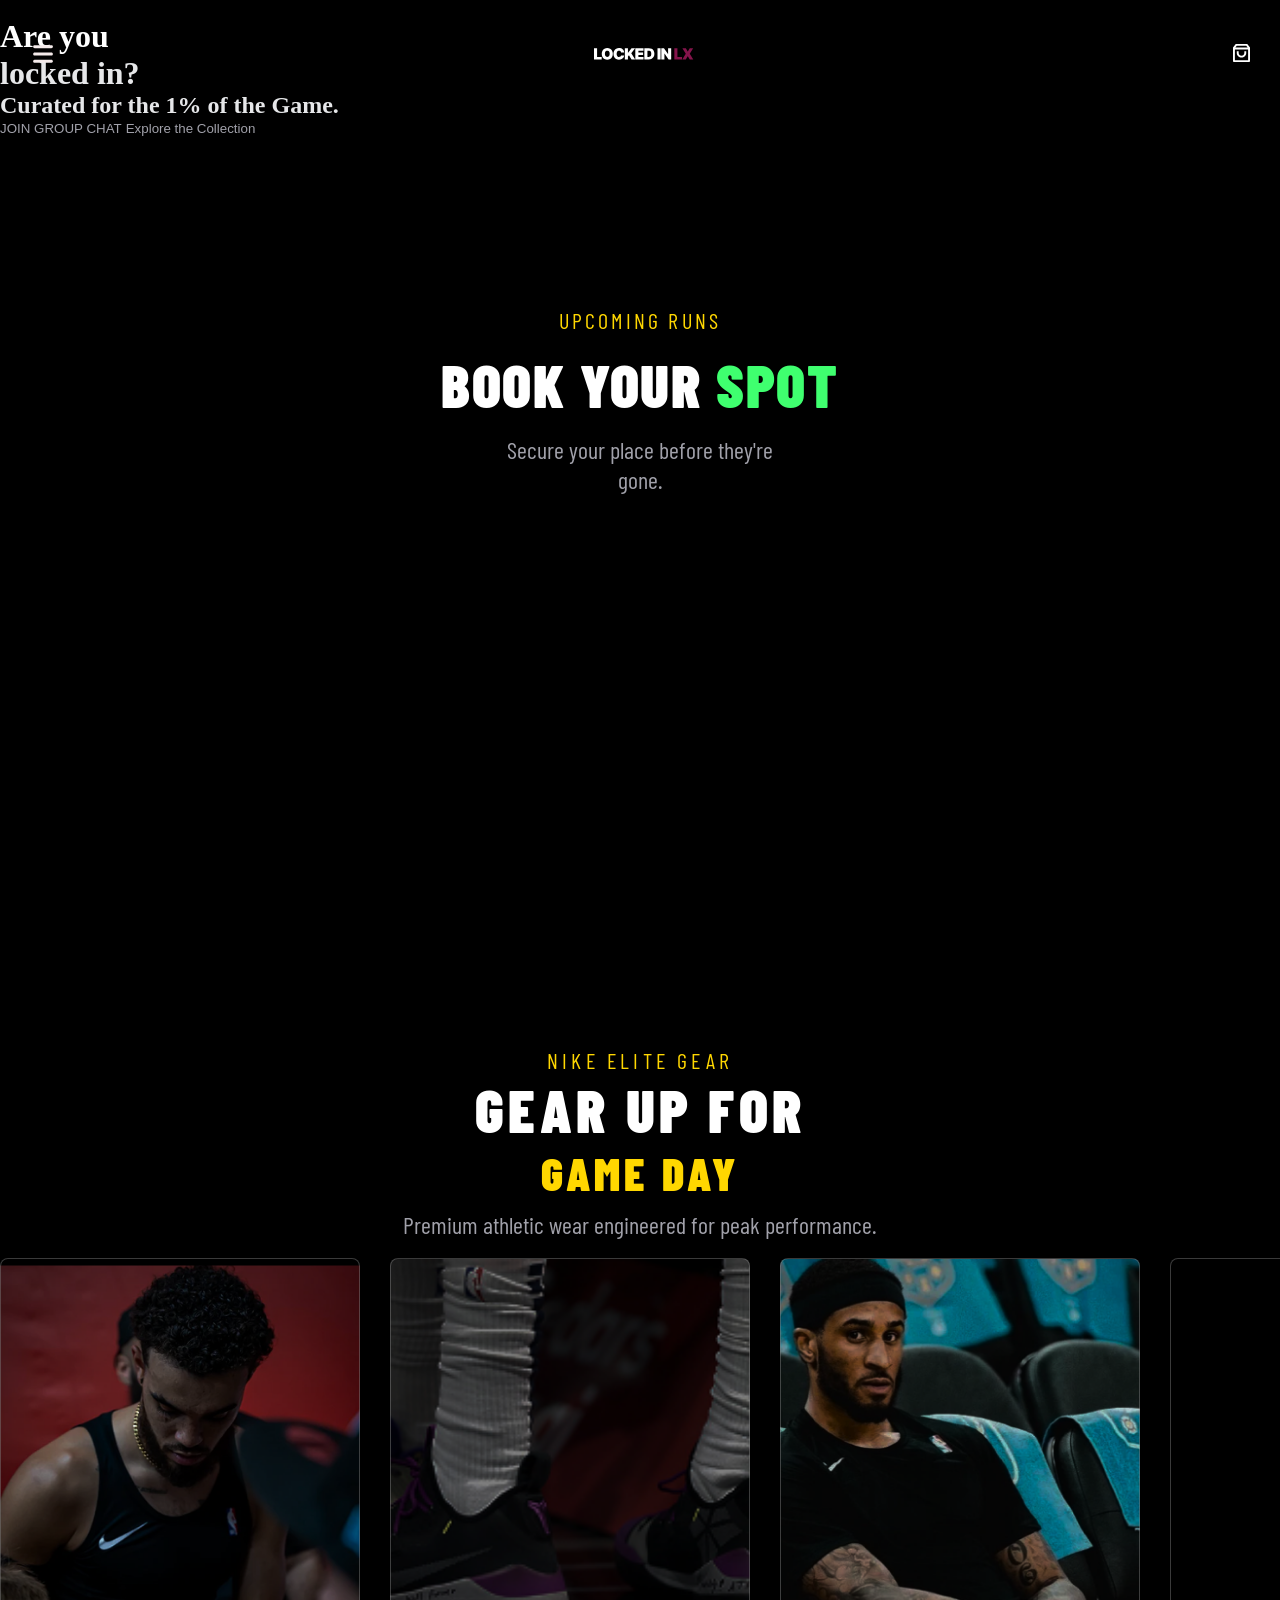
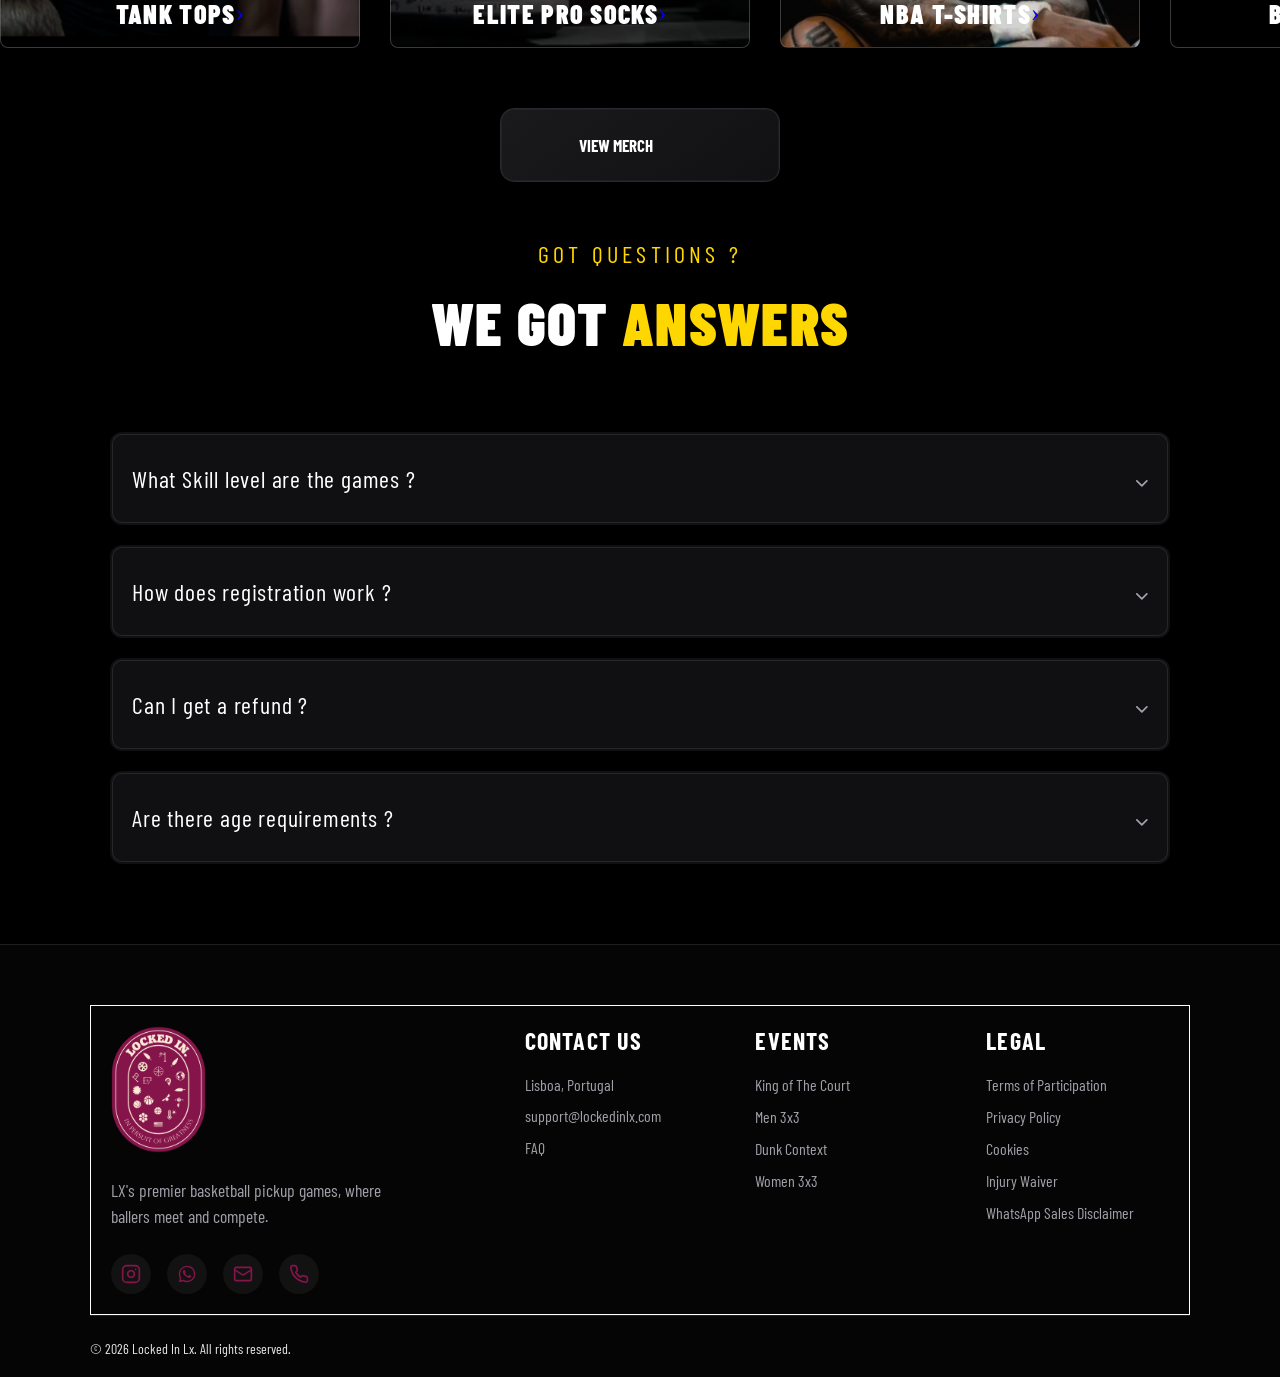
==== commit 469a5ada: "Final Version" ====
--- a/index.html
+++ b/index.html
@@ -63,9 +63,8 @@
     <button id="menu-close" class="close-btn">&times;</button>
     <div class="nav-links">
         <a href="index.html" target="_self" class="barlow-condensed-black"> HOME </a>
-            <a href="merch.html" target="_self" class="barlow-condensed-black"> SHOP  </a>
-                <a href="merch.html" target="_self" class="barlow-condensed-black"> JOIN GAME  </a>
-            <a href="https://chat.whatsapp.com/CyUq9WWLAnG3ighTghfdYV" target="_blank" > COMMMUNITY CHAT  </a>
+        <a href="merch.html" target="_self" class="barlow-condensed-black"> SHOP  </a>
+        <a href="https://chat.whatsapp.com/CyUq9WWLAnG3ighTghfdYV" target="_blank" > COMMMUNITY CHAT  </a>
     </div>
 </nav>
 
--- a/css/responsive.css
+++ b/css/responsive.css
@@ -247,7 +247,8 @@
     transition: height 0.3s ease;
 }
 
-
+.auth-title { font-size:40px;}
+#auth-name { font-size:27px;}
 #home_page_merch_button {
     position: relative;
     height: 74px; 
@@ -306,8 +307,8 @@
 
 }
 .products_box{
-    width:calc(50% - 20px);
-    height:480px;
+    width:calc(50% - 18px);
+    height:450px;
 
 }
 
@@ -341,6 +342,11 @@
 .modal_image_wrapper {
     width: 100%;
     height: 520px;
+}
+
+#products_show_case_main_child_container {
+    height: 680px; 
+
 }
 
 .modal_description {
@@ -381,7 +387,6 @@
 
 }
 
-.close_modal:hover { color: white; }
 #products_show_case_container { margin-top:100px;}
 
 .auth-container {
@@ -405,8 +410,8 @@
 }
 
 .home_page_product_boxes {
-    flex: 0 0 350px;
-    height:300px;
+    flex: 0 0 360px;
+    height:390px;
   
 }
 
@@ -443,29 +448,8 @@
 
 }
 
-/* ==========================================================================
-   2. TABLETS (Landscape) & SMALL LAPTOPS
-   Breakpoint: 1024px
-   Usage: This is where the design starts to feel "Desktop." 
-   Perfect for moving to a 3-column layout.
-   ========================================================================== */
-   
-@media screen and (min-width: 1024px) {
-    .schedule_grid_container {
-        /* Change layout behavior */ 
-    }
-
-   /* Larger interaction targets */
-    }
-
-
-
-/* ==========================================================================
-   3. LARGE DESKTOPS / MONITORS
-   Breakpoint: 1440px
-   Usage: For ultra-wide screens. Prevents the content from looking 
-   lost in too much white space.
-   ========================================================================== */
+
+
 @media screen and (min-width: 1440px) {
 
 .schedule_cards_container{
@@ -489,6 +473,10 @@
 height: 440px;
     }
 
+    #products_show_case_main_child_container {
+    height: 1080px; 
+
+}
 
     /* King of the Court Badge */
 .event_type_indicator > :nth-child(1) {
@@ -544,6 +532,8 @@
     width: 174px;
 
 }
+
+.auth-title { font-size:28px;}
 
 /* hide scrollbar */
 .schedule_cards_container::-webkit-scrollbar{
@@ -613,7 +603,7 @@
 }
 
 .got_questions_container { 
-     height:150px; width:417px; margin:auto; margin-top:50px;
+    height:150px; width:417px; margin:auto; margin-top:50px;
     display:flex; flex-direction:column; align-items:center; justify-content:center;
 }
 
@@ -630,13 +620,6 @@
 
 #legal_container_child p { font-size:25px;}
 #legal_container_child h3 { font-size:28px;}
-
-#products_show_case_main_child_container {
-    height:500px; background-position:center; background-size:cover; background-position-y:-740px; background-repeat:no-repeat;
-        background-image:url('../assets/images/socks_main_merch_container-2.jpg');
-
-}
-
 
 
 #nike_elite_gear_heading_container_child { text-align:center; display:flex; align-items:center; justify-content:space-between; 
@@ -846,7 +829,6 @@
 
 }
 
-.close_modal:hover { color: white; }
 
 
 #drop_down_menu_container 
@@ -866,11 +848,10 @@
 #home_page_merch_button:hover lord-icon {
     transform: translateX(5px);
 }
+
 .home_page_product_boxes {
-    flex: 0 0 350px;
-    height:300px;
-        animation: elitePulse 3s ease-in-out infinite;
-
+    flex: 0 0 360px;
+    height:390px;
   
 }
 
@@ -921,6 +902,11 @@
     padding-bottom: 10px; /* Slight breathing room */
 }
 
+#products_show_case_main_child_container {
+    height: 680px; 
+
+}
+
 }
 
 
@@ -930,7 +916,5 @@
    Usage: Only use if you want the cards to remain massive on 4K TVs.
    ========================================================================== */
 @media screen and (min-width: 2560px) {
-    body {
-        /* Sometimes useful to scale the root font-size here */
-    }
+
 }
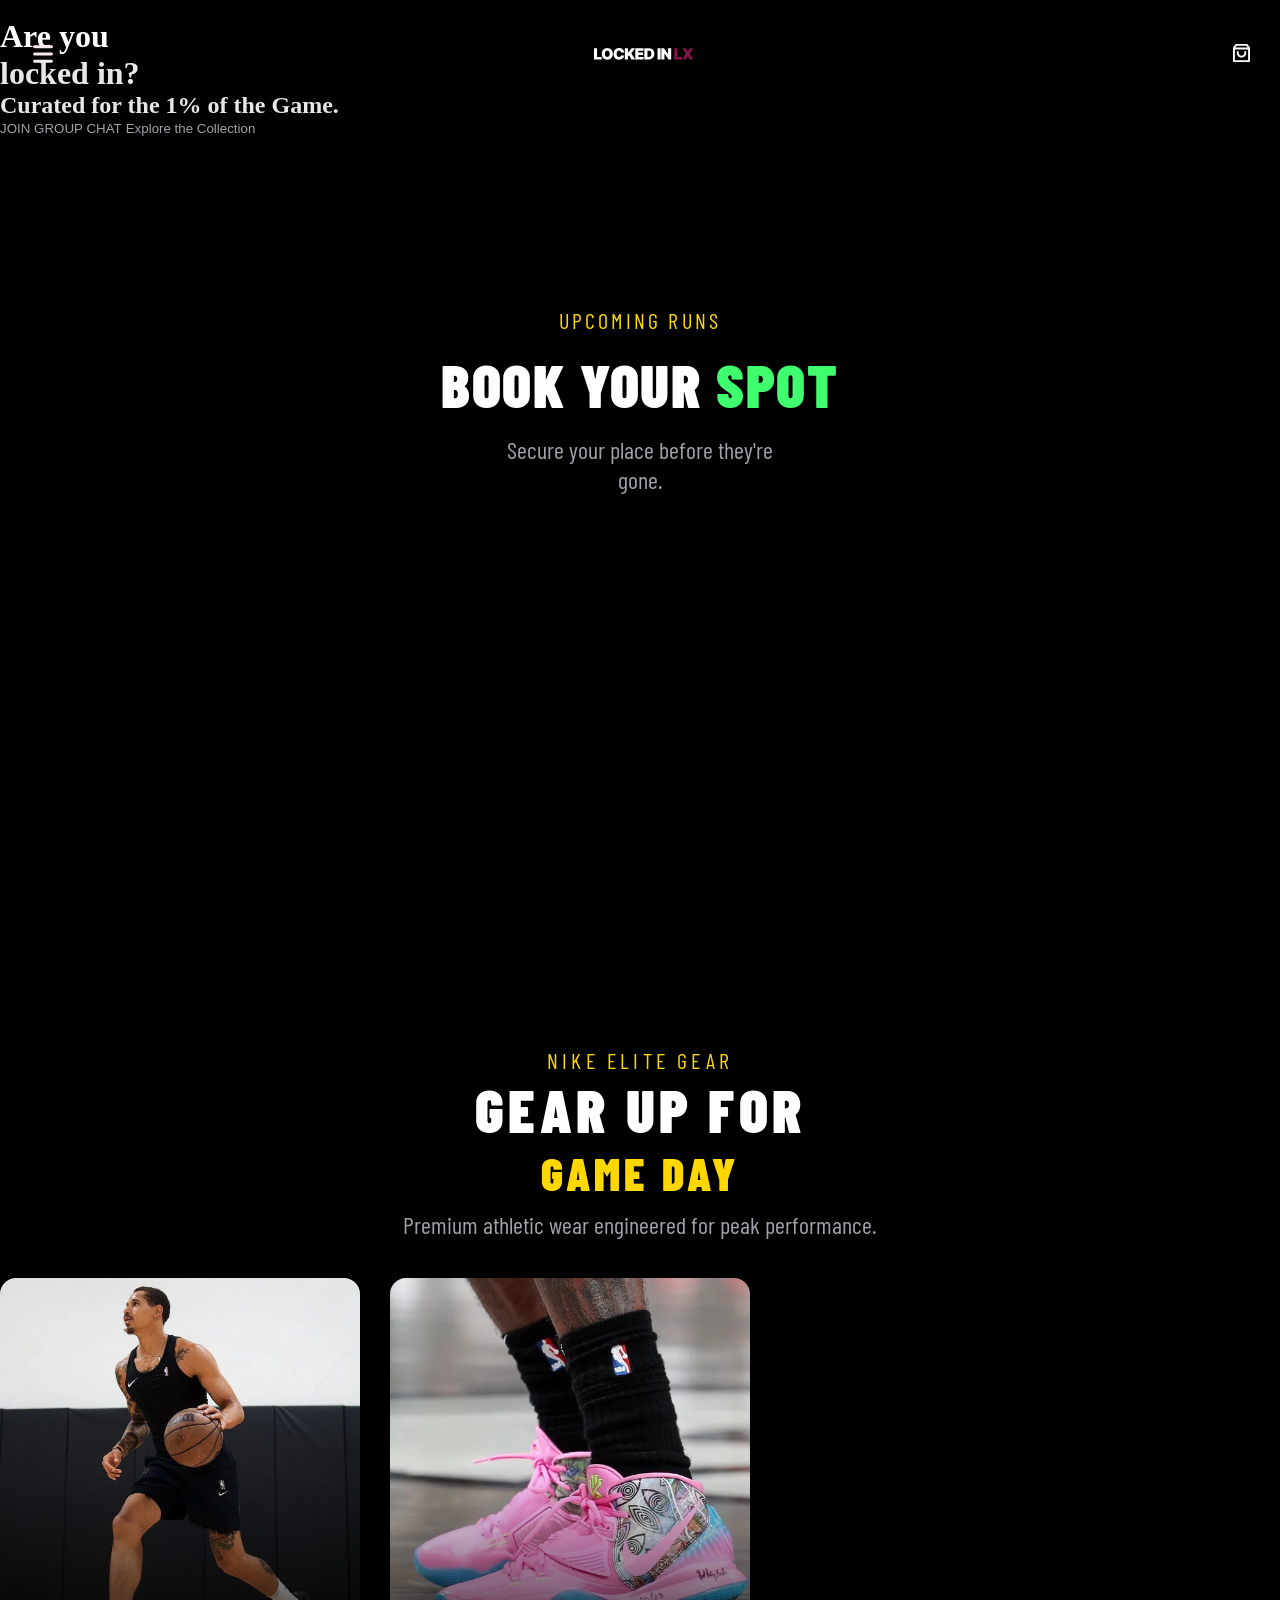
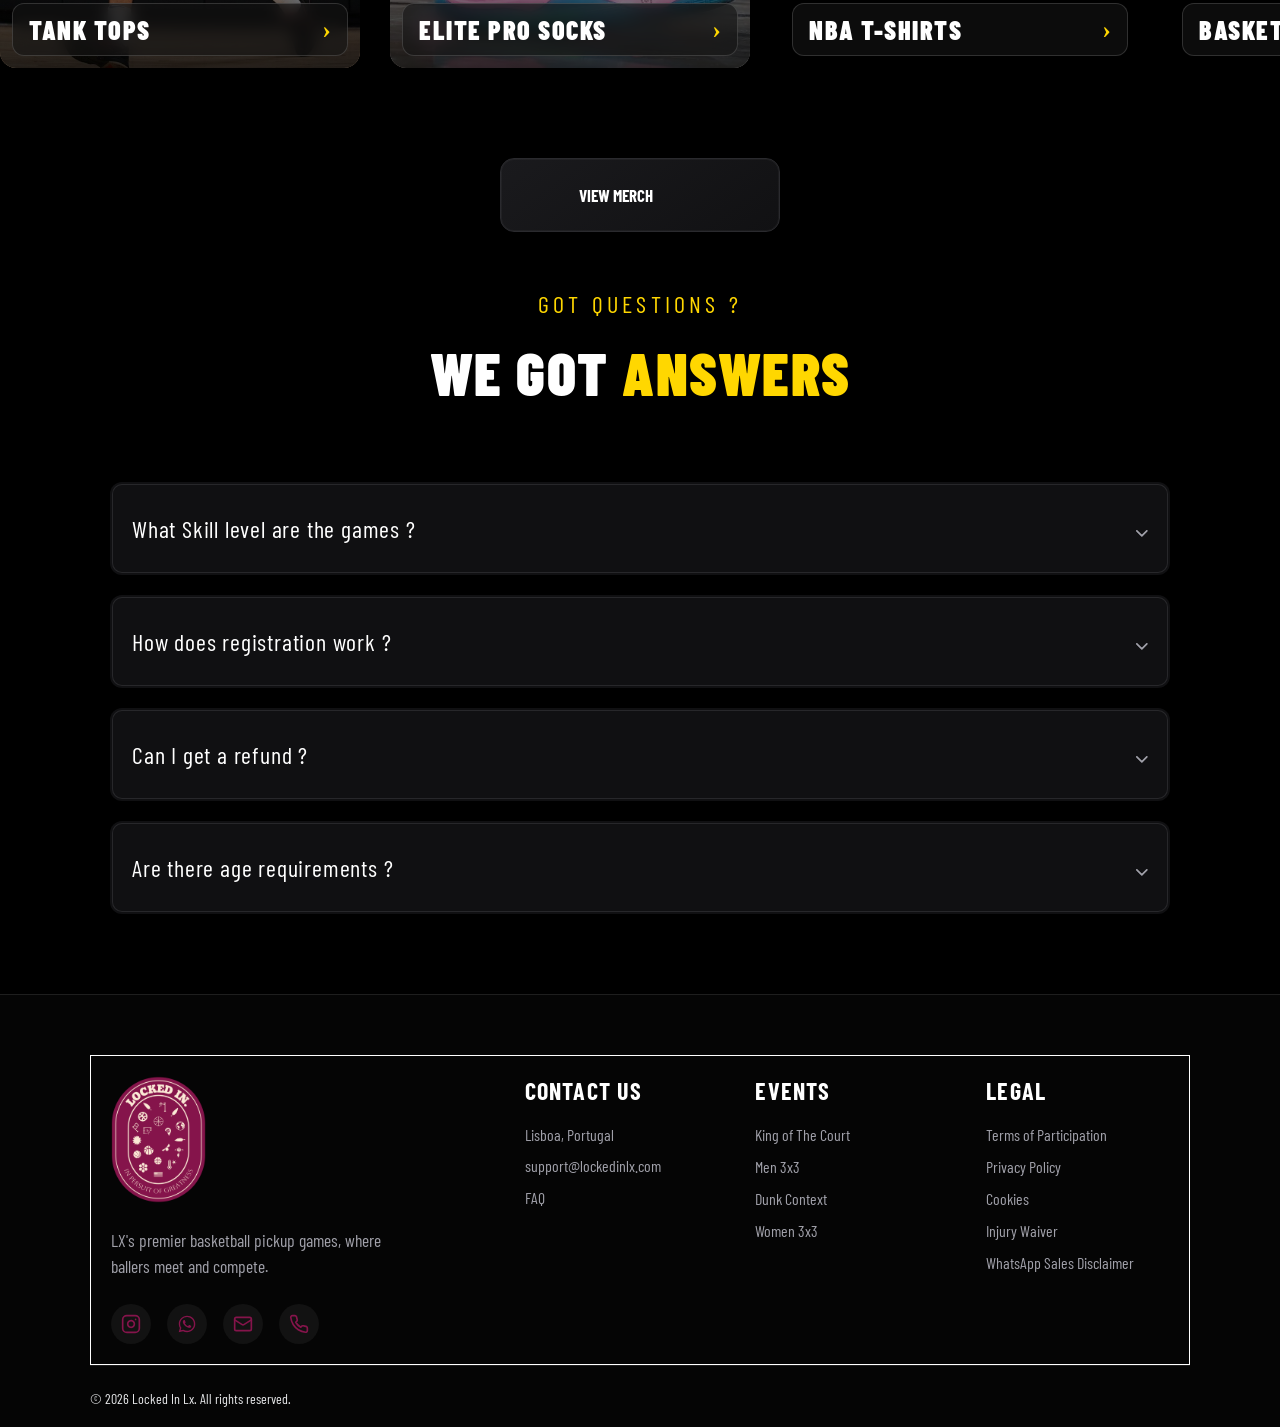
==== commit 78547962: "v1.1.6" ====
--- a/index.html
+++ b/index.html
@@ -3,44 +3,58 @@
 <head>
     <meta charset="UTF-8">
     <meta name="viewport" content="width=device-width, initial-scale=1.0, maximum-scale=1.0">
-    <meta name="theme-color" content="#FFFFF">
-    <meta name="msapplication-TileColor" content="#">
+    
+    <title>Locked In Lx | Premier Basketball Runs & Community in Lisbon</title>
+    <meta name="description" content="Elevate your game with Locked In Lx. Join Lisbon's premier basketball community to book competitive runs, connect with local hoopers, train like a pro, and shop elite gear.">
+    <meta name="keywords" content="basketball, hooper, book, schedule, merchandise, elite pro, tank top, compression shorts, training, tournaments, Lisbon basketball">
+    <meta name="robots" content="index, follow">
+    
+    <meta property="og:type" content="website">
+    <meta property="og:url" content="https://www.lockedinlx.com/">
+    <meta property="og:site_name" content="Locked In Lx">
+    <meta property="og:title" content="Locked In Lx | Premier Basketball Runs in Lisbon">
+    <meta property="og:description" content="Elevate your game with Locked In Lx. Join Lisbon's premier basketball community to book competitive runs, connect with local hoopers, train like a pro, and shop elite gear.">
+    <meta property="og:image" content="https://images.unsplash.com/photo-1546519638-68e109498ffc?q=80&w=2690&auto=format&fit=crop&ixlib=rb-4.1.0&ixid=M3wxMjA3fDB8MHxwaG90by1wYWdlfHx8fGVufDB8fHx8fA%3D%3D">
+    
+    <meta name="twitter:card" content="summary_large_image">
+    <meta name="twitter:url" content="https://www.lockedinlx.com/">
+    <meta name="twitter:title" content="Locked In Lx | Premier Basketball Runs in Lisbon">
+    <meta name="twitter:description" content="Elevate your game with Locked In Lx. Join Lisbon's premier basketball community to book competitive runs, connect with local hoopers, train like a pro, and shop elite gear.">
+    <meta name="twitter:image" content="https://images.unsplash.com/photo-1546519638-68e109498ffc?q=80&w=2690&auto=format&fit=crop&ixlib=rb-4.1.0&ixid=M3wxMjA3fDB8MHxwaG90by1wYWdlfHx8fGVufDB8fHx8fA%3D%3D">
+
+    <meta name="geo.region" content="PT-11">
+    <meta name="geo.placename" content="Lisbon">
+    <meta name="geo.position" content="38.7223;-9.1393">
+    <meta name="ICBM" content="38.7223, -9.1393">
+
+    <meta name="theme-color" content="#FFFFFF">
+    <meta name="msapplication-TileColor" content="#000000">
     <meta name="msapplication-TileImage" content="/ms-icon-144x144.png">
-    <meta name="description" content="He">
-    <meta name="robots" content="index, follow">
-    <meta property="og:type" content="website" />    
-    <meta name="description" content="Join Locked In Lx basketball runs in Lisbon. Book sessions, connect with hoopers, and be part of a competitive basketball community.">
-    <meta property="og:image" content="https://images.unsplash.com/photo-1546519638-68e109498ffc?q=80&w=2690&auto=format&fit=crop&ixlib=rb-4.1.0&ixid=M3wxMjA3fDB8MHxwaG90by1wYWdlfHx8fGVufDB8fHx8fA%3D%3D" />  <!-- pendinged image for the og:image meta tag -->
-    <meta property="og:url" content="https://www.lockedinlx.com" />
-    <meta property="og:site_name" content="lockedinlx" />
-    <meta name="og:latitude" content="38.7223">
-    <meta name="og:locality" content="Lisbon">
-    <meta name="og:region" content="Lisbon">
-    <meta property="og:title" content="Locked In Lx Basketball Community">
-    <meta name="og:country-name" content="Portugal">   
+    <meta name="apple-mobile-web-app-title" content="Locked In Lx">
     <meta name="HandheldFriendly" content="True">
-    <meta name="og:type" content="coaching"/>
-    <meta name="keywords" content="basketball, hooper, book, schedule, merchandise, elite pro, tank top, compression shorts, training, tournaments">
+    
     <meta name="rating" content="General">
     <meta name="coverage" content="Worldwide">
     <meta name="category" content="Sports">
     <meta name="language" content="EN">
     <meta name="target" content="all">
+    
     <link rel="canonical" href="https://www.lockedinlx.com/">
-    <link rel="icon" type="assets//icons/" href="assets/icons/favicon-96x96.png" sizes="96x96" />
-    <link rel="icon" type="image/svg+xml" href="assets/icons/favicon.svg" />
-    <link rel="shortcut icon" href="assets/icons/favicon.ico" />
-    <link rel="apple-touch-icon" sizes="180x180" href="/apple-touch-icon.png"/>
-    <meta name="apple-mobile-web-app-title" content="Locked In Lx">
+    <link rel="icon" type="image/png" href="assets/icons/favicon-96x96.png" sizes="96x96">
+    <link rel="icon" type="image/svg+xml" href="assets/icons/favicon.svg">
+    <link rel="shortcut icon" href="assets/icons/favicon.ico">
+    <link rel="apple-touch-icon" sizes="180x180" href="/apple-touch-icon.png">
     <link rel="manifest" href="/site.webmanifest">
+    
     <link rel="stylesheet" href="css/style.css">
     <link rel="stylesheet" href="css/fonts.css">
     <link rel="stylesheet" href="css/hero.css">
     <link rel="stylesheet" href="css/footer.css">
     <link rel="stylesheet" href="css/responsive.css">
     <link rel="stylesheet" href="https://cdnjs.cloudflare.com/ajax/libs/font-awesome/6.3.0/css/all.min.css">
-    <link rel="preconnect" rel="stylesheet" href="https://fonts.googleapis.com/icon?family=Material+Icons">
-    <title>Locked In Lx | Basketball Runs in Lisbon</title>
+    <link rel="preconnect" href="https://fonts.googleapis.com">
+    <link rel="preconnect" href="https://fonts.gstatic.com" crossorigin>
+    <link rel="stylesheet" href="https://fonts.googleapis.com/icon?family=Material+Icons">
 </head>
 
 <body>
@@ -385,5 +399,13 @@
     }
 });
 </script>
+<script async src="https://www.googletagmanager.com/gtag/js?id=G-Q80DNK1HPN"></script>
+<script>
+    window.dataLayer = window.dataLayer || [];
+    function gtag(){dataLayer.push(arguments);}
+    gtag('js', new Date());
+
+    gtag('config', 'G-Q80DNK1HPN');
+</script>
 </body> 
 </html>
--- a/css/style.css
+++ b/css/style.css
@@ -208,7 +208,7 @@
 
 .legal_container  { 
     min-height:144px;  margin:auto; padding:10px;
-    width:373px; display:flex; margin-top:40px;
+    max-width:1100px; display:flex; margin-top:40px;
     align-items:center; justify-content:center;  
     flex-direction:column; 
 }
@@ -359,7 +359,7 @@
 
 .event_details_small_container {
     width: calc(50% - 7px);
-    display: flex; 
+    display: flex;
     align-items: center;
     gap: 10px;
 }
@@ -444,21 +444,27 @@
 
 /* ------------------------------------------------- ( Carousel ) --------------------------------------------------------- */
 
+
+.carousel_master_wrapper {
+    width: 100%;
+    position: relative;
+    padding: 20px 0;
+}
+
 .carousel_viewport {
-    overflow-x: auto; /* Enables native trackpad/swipe scrolling */
+    overflow-x: auto; 
     overflow-y: hidden;
     width: 100%;
     cursor: grab;
-    scrollbar-width: none; /* Firefox */
-    -ms-overflow-style: none; /* IE and Edge */
-    
-    /* The "Elite" magnetic snap */
+    scrollbar-width: none; 
+    -ms-overflow-style: none; 
     scroll-snap-type: x mandatory; 
     scroll-behavior: smooth;
+    padding-bottom: 20px; /* Space for box-shadows on hover */
 }
 
 .carousel_viewport::-webkit-scrollbar {
-    display: none; /* Chrome, Safari, Opera */
+    display: none; 
 }
 
 .carousel_viewport:active { 
@@ -467,73 +473,101 @@
 
 .carousel_track {
     display: flex;
-    gap: 20px;
-    padding-bottom: 10px; /* Slight breathing room */
-}
-
-.carousel_track > * {
-    scroll-snap-align: start; /* Makes the box magnetize to the left edge */
-    flex-shrink: 0; /* Prevents the browser from squishing your boxes */
-}
-
-/* Shared Box Styles */
+    gap: 16px; /* Slightly tighter gap looks more modern */
+    padding: 0 20px; /* Gives the first item breathing room off the screen edge */
+}
+
+/* ========================================
+   THE PRODUCT BOXES
+   ======================================== */
+
 .home_page_product_boxes {
-    flex: 0 0 220px;
-    height: 190px;
-    border-radius: 8px;
-    border: 1px solid #7d7d7d76;
-    text-decoration: none; /* Remove link underline */
+    scroll-snap-align: start; 
+    flex: 0 0 240px; /* Slightly wider for a premium feel */
+    height: 300px; /* Taller boxes look more editorial/luxurious */
+    border-radius: 16px; /* Smoother corners */
+    text-decoration: none; 
     display: flex;
     flex-direction: column;
-    justify-content: flex-end; /* Pushes content to the bottom */
-    align-items: center;
-    padding-bottom: 20px; 
+    justify-content: flex-end; 
+    align-items: center;
+    padding-bottom: 12px;   
     background-size: cover;
     background-position: center;
     background-repeat: no-repeat;
-    user-select: none;
+    user-select: none; 
     -webkit-user-drag: none; 
-}
-
-@keyframes elitePulse {
-    0% {
-        border-color: rgba(125, 125, 125, 0.5);
-        box-shadow: 0 0 0px rgba(255, 255, 255, 0);
-    }
-    50% {
-        /* Glows brighter in the middle of the cycle */
-        border-color: rgba(255, 255, 255, 0.8);
-        box-shadow: 0 0 12px rgba(255, 255, 255, 0.2);
-    }
-    100% {
-        border-color: rgba(125, 125, 125, 0.5);
-        box-shadow: 0 0 0px rgba(255, 255, 255, 0);
-    }
-}
-
-/* Label Styling - No more negative margins */
+    position: relative;
+    overflow: hidden; /* Keeps the inner shadow contained */
+    
+    /* Hardware acceleration for buttery hover lift */
+    transition: transform 0.3s cubic-bezier(0.16, 1, 0.3, 1), 
+                box-shadow 0.3s ease, 
+                border-color 0.3s ease;
+}
+
+/* Cinematic Dark Gradient to ensure bottom text pops */
+.home_page_product_boxes::after {
+    content: "";
+    position: absolute;
+    inset: 0;
+    background: linear-gradient(to bottom, transparent 50%, rgba(0,0,0,0.8) 100%);
+    z-index: 1;
+    pointer-events: none;
+}
+
+/* Premium Hover Lift */
+.home_page_product_boxes:hover {
+    transform: translateY(-3px);
+    box-shadow: 0 15px 30px rgba(0,0,0,0.5);
+    border-color: #FFD700; /* Subtle gold flash */
+}
+
+/* ========================================
+   THE "GLASS" TEXT LABEL
+   ======================================== */
 .label_container {
-    height: 28px;
-    width: 80%; 
-    display: flex;
-    align-items: center;
-    justify-content: center;
-     /* Slight overlay for readability */
+    width: calc(100% - 24px); 
+    position: relative;
+    z-index: 2; /* Sits above the cinematic gradient */
+    display: flex;
+    align-items: center;
+    justify-content: space-between;
+    padding: 10px 16px;
+    
+    /* The Glassmorphism Magic */
+    background: rgba(20, 20, 20, 0.6);
+    backdrop-filter: blur(8px);
+    -webkit-backdrop-filter: blur(8px);
+    border: 1px solid rgba(255, 255, 255, 0.15);
+    border-radius: 12px;
 }
 
 .barlow-condensed-black {
     color: white;
-    letter-spacing: 1.3px;
-    font-size: 18px;
+    letter-spacing: 1.5px;
+    font-size: 1.1rem;
     text-transform: uppercase;
+    margin: 0;
+}
+
+.hover-arrow {
+    color: #FFD700;
+    font-size: 1.2rem;
+    font-weight: bold;
+    transition: transform 0.3s ease;
+}
+
+/* Push arrow right on hover */
+.home_page_product_boxes:hover .hover-arrow {
+    transform: translateX(4px);
 }
 
 /* Specific Backgrounds */
-.item-socks  { background-image: url('../assets/images/home_page_elite_socks.png'); }
-.item-tank   { background-image: url('../assets/images/home_page_tank_top.png'); }
-.item-tshirt { background-image: url('../assets/images/home_page_drift_tshirt.png'); }
-.item-molten { background-image: url('https://tiebreakertimes.com.ph/wp-content/uploads/2023/09/2023-FIBA-WC-Final-Molten-ball.jpg'); }
-
+.item-socks  { background-image: url('../assets/images/nba-elite-pro-socks-bg.webp'); }
+.item-tank   { background-image: url('../assets/images/IMG_0470.webp'); }
+.item-molten { background-image: url('../assets/images/wilson-ball-bg-02.JPG'); }
+.item-tshirt { background-image: url('../assets/images/IMG_0465.JPG'); }
 
 
 /* HOME PAGE MERCH BUTTON        */
@@ -554,8 +588,8 @@
     border-radius: 14px;
     border: 1px solid #2a2a2e;
     box-shadow:
-        0 10px 25px rgba(0, 0, 0, 0.5),
-        inset 0 0 0 1px rgba(255,255,255,0.04);
+    0 10px 25px rgba(0, 0, 0, 0.5),
+    inset 0 0 0 1px rgba(255,255,255,0.04);
     cursor: pointer;
     overflow: hidden;
     transition:
@@ -564,7 +598,35 @@
         background 0.3s ease;
 }
 
-
+@keyframes elitePulse {
+
+0% {
+
+border-color: rgba(125, 125, 125, 0.5);
+
+box-shadow: 0 0 0px rgba(255, 255, 255, 0);
+
+}
+
+50% {
+
+/* Glows brighter in the middle of the cycle */
+
+border-color: rgba(255, 255, 255, 0.8);
+
+box-shadow: 0 0 12px rgba(255, 255, 255, 0.2);
+
+}
+
+100% {
+
+border-color: rgba(125, 125, 125, 0.5);
+
+box-shadow: 0 0 0px rgba(255, 255, 255, 0);
+
+}
+
+}
 /* ============================= */
 /* PREMIUM CLICK SPRING          */
 /* ============================= */
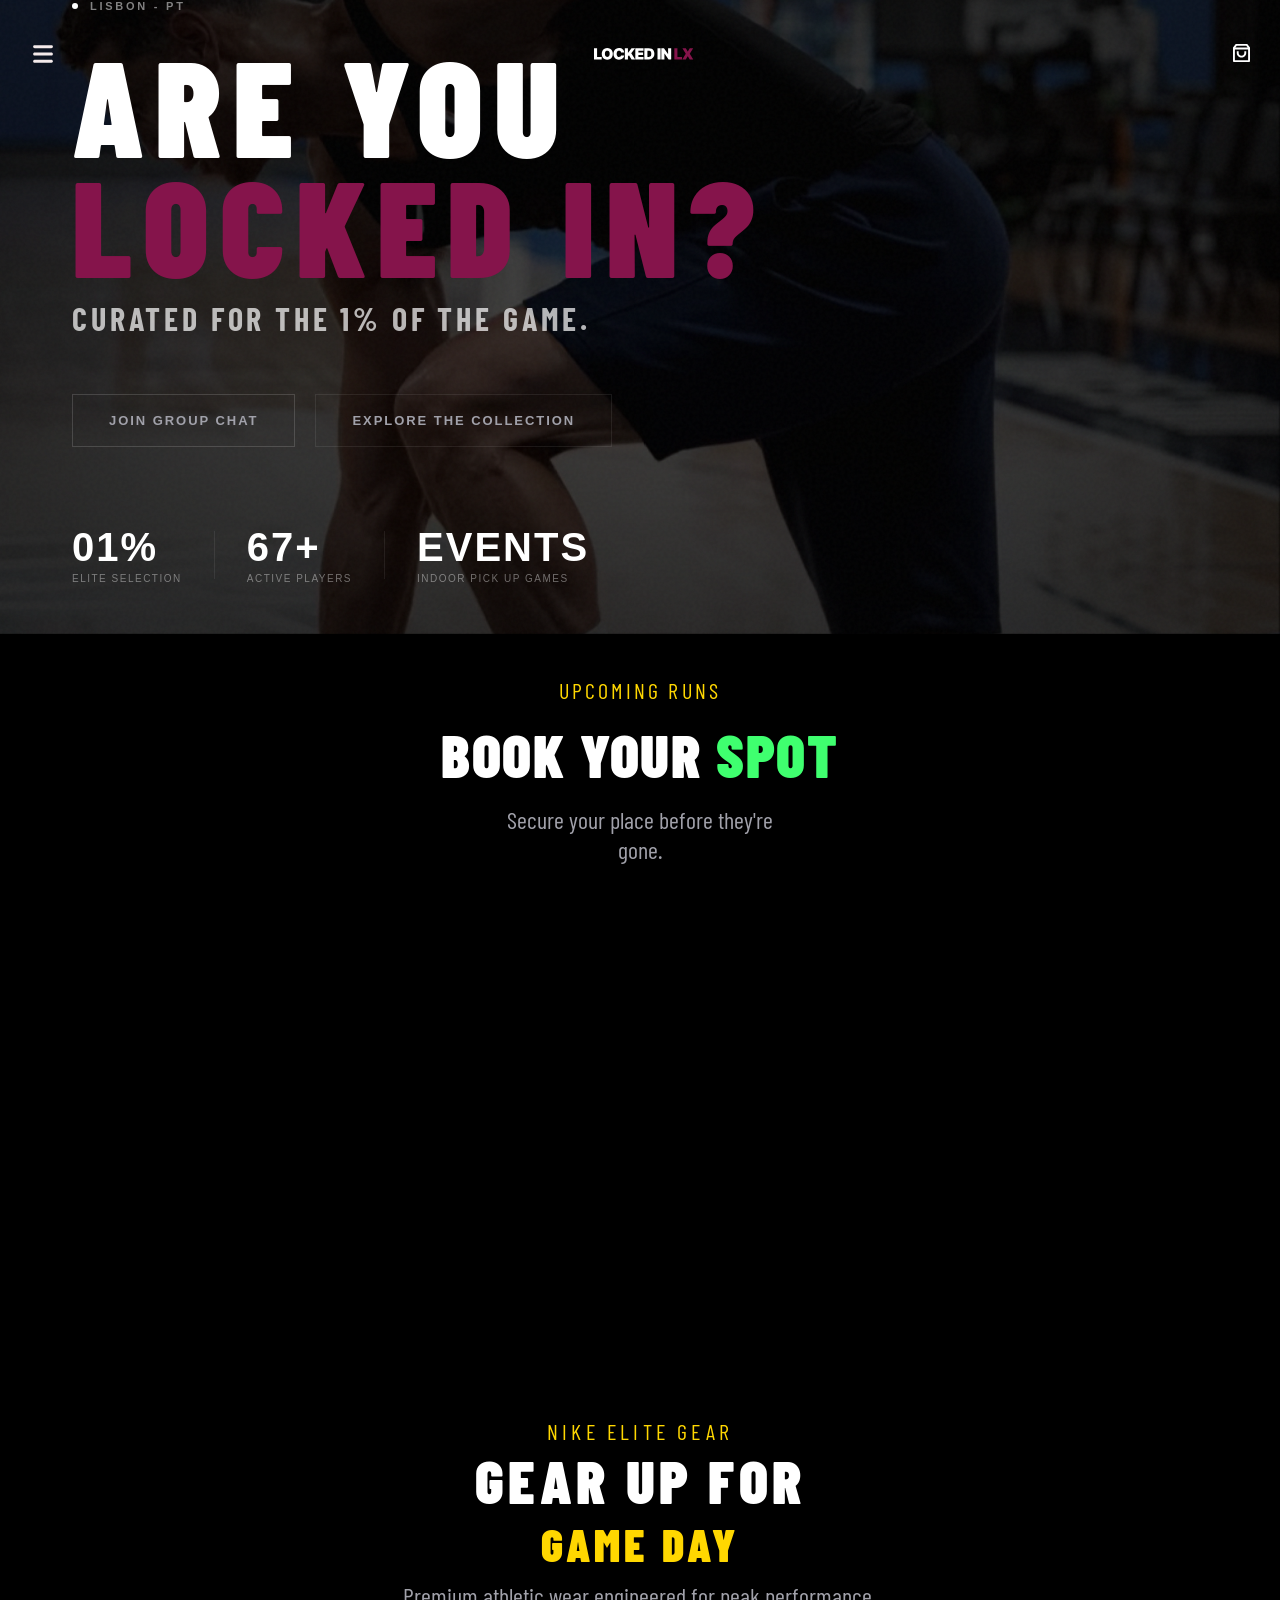
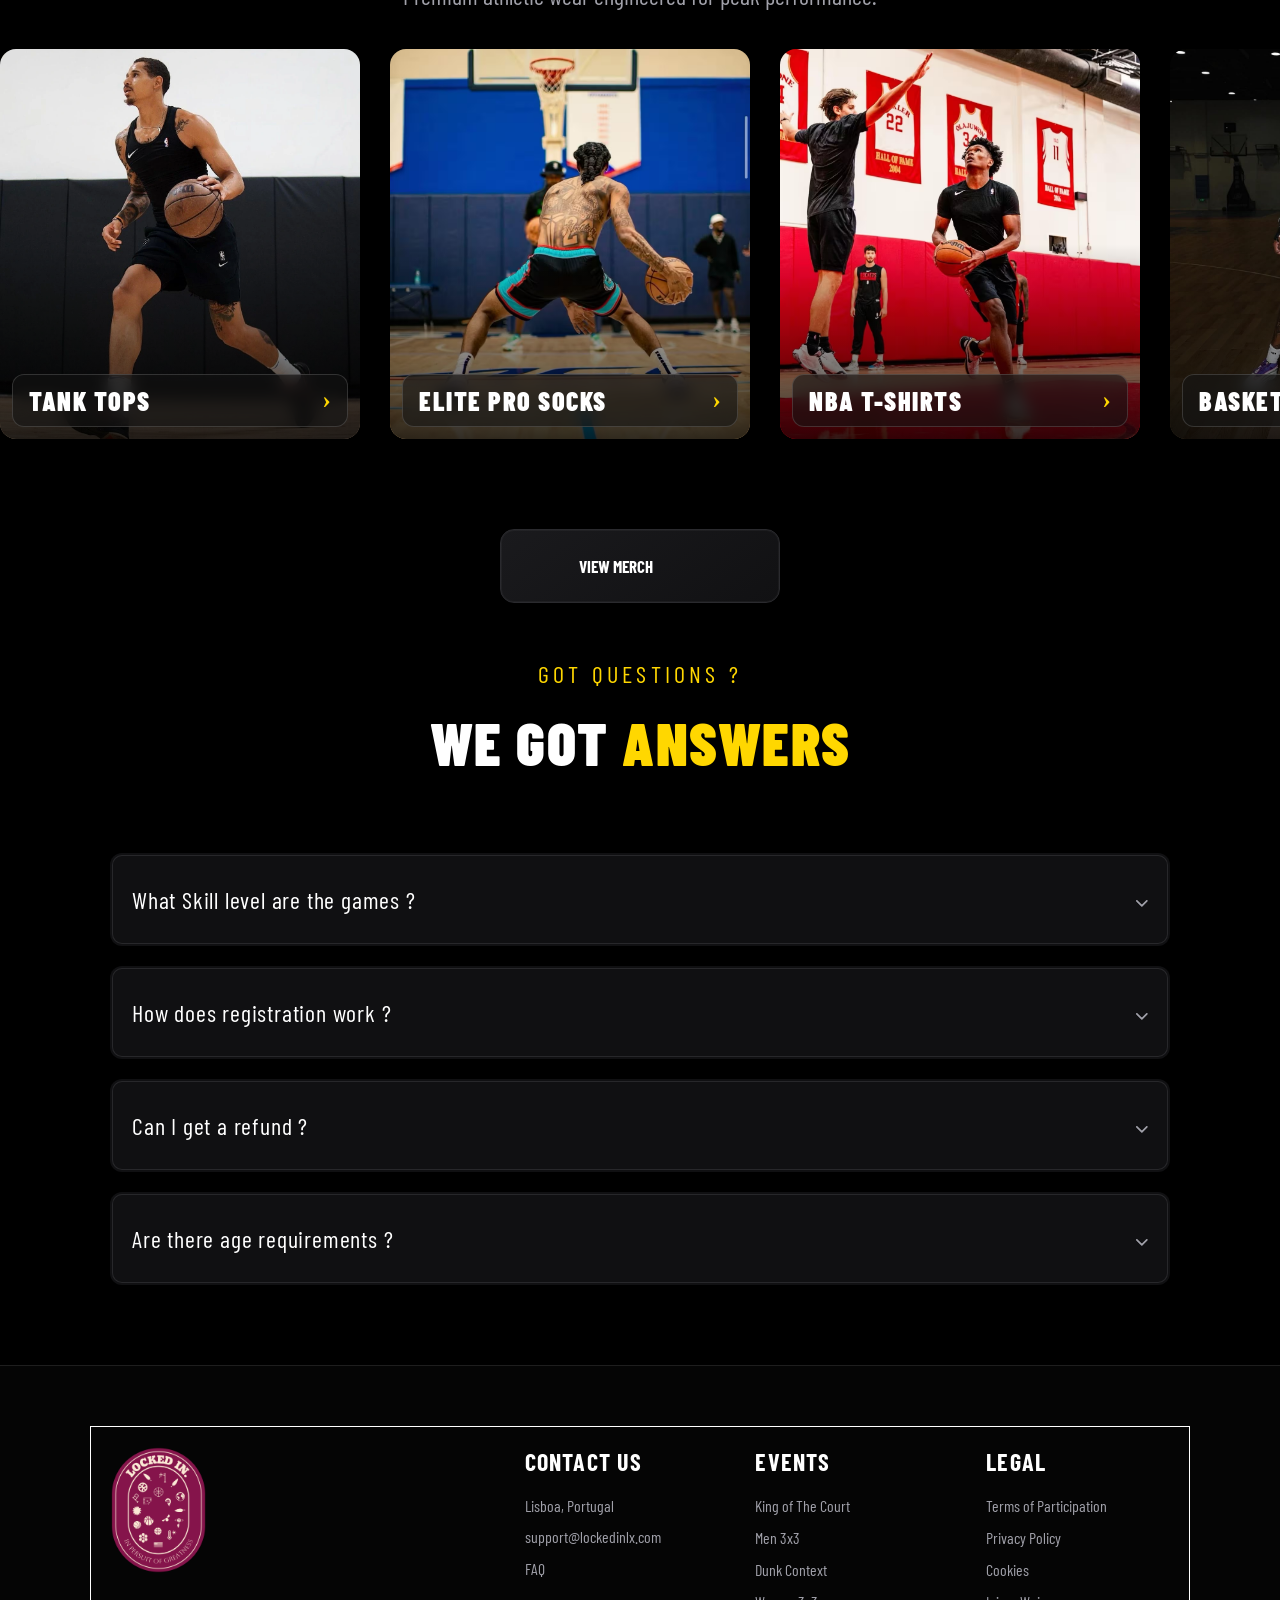
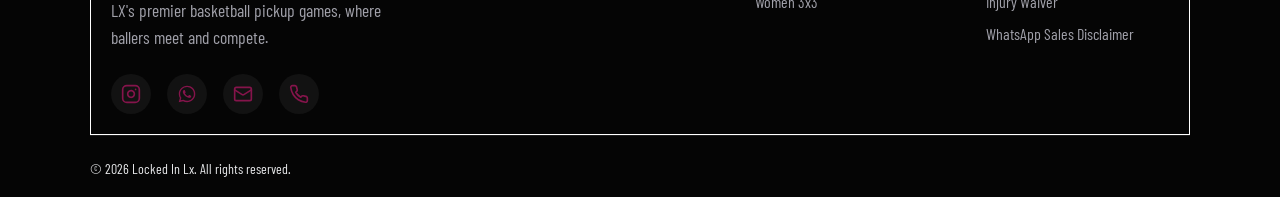
==== commit efd4e64c: "Update images, product modal slideshow, and UI text Rework assets and product UI: replace/convert se" ====
--- a/index.html
+++ b/index.html
@@ -5,22 +5,46 @@
     <meta name="viewport" content="width=device-width, initial-scale=1.0, maximum-scale=1.0">
     
     <title>Locked In Lx | Premier Basketball Runs & Community in Lisbon</title>
-    <meta name="description" content="Elevate your game with Locked In Lx. Join Lisbon's premier basketball community to book competitive runs, connect with local hoopers, train like a pro, and shop elite gear.">
+    <meta name="description" content="Join competitive pick up games, connect, train like a pro and shop elite gear.">
     <meta name="keywords" content="basketball, hooper, book, schedule, merchandise, elite pro, tank top, compression shorts, training, tournaments, Lisbon basketball">
     <meta name="robots" content="index, follow">
-    
+    <script type="application/ld+json">
+{
+  "@context": "https://schema.org",
+  "@type": "SportsClub",
+  "name": "Locked In Lx",
+  "image": "https://www.lockedinlx.com/assets/images/og-image.jpg", 
+  "@id": "https://www.lockedinlx.com",
+  "url": "https://www.lockedinlx.com",
+  "address": {
+    "@type": "PostalAddress",
+    "addressLocality": "Lisbon",
+    "addressRegion": "Lisbon",
+    "addressCountry": "PT"
+  },
+  "geo": {
+    "@type": "GeoCoordinates",
+    "latitude": 38.7223,
+    "longitude": -9.1393
+  },
+  "sameAs": [
+    "https://www.instagram.com/lockedinlx"
+  ],
+  "description": "Lisbon's premier basketball community providing exclusive private runs, local tournaments, and elite performance merchandise."
+}
+</script>
     <meta property="og:type" content="website">
     <meta property="og:url" content="https://www.lockedinlx.com/">
     <meta property="og:site_name" content="Locked In Lx">
     <meta property="og:title" content="Locked In Lx | Premier Basketball Runs in Lisbon">
-    <meta property="og:description" content="Elevate your game with Locked In Lx. Join Lisbon's premier basketball community to book competitive runs, connect with local hoopers, train like a pro, and shop elite gear.">
-    <meta property="og:image" content="https://images.unsplash.com/photo-1546519638-68e109498ffc?q=80&w=2690&auto=format&fit=crop&ixlib=rb-4.1.0&ixid=M3wxMjA3fDB8MHxwaG90by1wYWdlfHx8fGVufDB8fHx8fA%3D%3D">
+    <meta property="og:description" content="Join competitive pick up games, connect, train like a pro and shop elite gear.">
+    <meta property="og:image" content="/assets/images/og-banner.png">
     
     <meta name="twitter:card" content="summary_large_image">
     <meta name="twitter:url" content="https://www.lockedinlx.com/">
     <meta name="twitter:title" content="Locked In Lx | Premier Basketball Runs in Lisbon">
-    <meta name="twitter:description" content="Elevate your game with Locked In Lx. Join Lisbon's premier basketball community to book competitive runs, connect with local hoopers, train like a pro, and shop elite gear.">
-    <meta name="twitter:image" content="https://images.unsplash.com/photo-1546519638-68e109498ffc?q=80&w=2690&auto=format&fit=crop&ixlib=rb-4.1.0&ixid=M3wxMjA3fDB8MHxwaG90by1wYWdlfHx8fGVufDB8fHx8fA%3D%3D">
+    <meta name="twitter:description" content="Join competitive pick up games, connect, train like a pro and shop elite gear.">
+    <meta name="twitter:image" content="/assets/images/og-banner.png">
 
     <meta name="geo.region" content="PT-11">
     <meta name="geo.placename" content="Lisbon">
@@ -61,15 +85,15 @@
 
 <header id="main-header">
     <button class="menu-trigger" id="menu-open" aria-label="Open Menu">
-        <img src="assets/icons/menu.svg" alt="">
+        <img src="assets/icons/menu.svg" alt="menu icon">
     </button>
 
     <a href="index.html" class="logo-link">
         <img src="assets/icons/locked_in_small.svg" alt="Locked In Logo">
     </a>
 
-    <a href="/store" class="store-link">
-        <img src="assets/icons/store.svg" alt="Store">
+    <a href="merch.html" class="store-link">
+        <img src="assets/icons/store.svg" alt="store icon">
     </a>
 </header>
 
@@ -109,14 +133,15 @@
                 </h2>
 
                 <!-- CTA Buttons -->
-                <div class="hero-cta">
-                    <button class="cta-button">
-                        <span class="cta-text"> <a target="_blank" href="https://l.instagram.com/?u=https%3A%2F%2Fchat.whatsapp.com%2FCyUq9WWLAnG3ighTghfdYV%3Futm_source%3Dig%26utm_medium%3Dsocial%26utm_content%3Dlink_in_bio%26fbclid%3DPAZXh0bgNhZW0CMTEAc3J0YwZhcHBfaWQMMjU2MjgxMDQwNTU4AAGnRxVK7SLXaeu8anXtVITxHu-FQiNrwCkre9GqTIgy3pCTWTWXbW-x6kvAGII_aem_cXpg2cTMkEbDDFXclMKRTQ&e=AT4x6MFH0tuY7vZJefaeY6UlYGWRpI-IRGH1CLnMbjOlbYz5Qq1IkiGwYzkJnFLkjo9VkISC8_PmxQP_Gw1w5byDri1nGLzExReZtO-vjg" style="text-decoration:none; color:#A1A1AA;"> JOIN GROUP CHAT   </a></span>
-                    </button>
-                    <button class="cta-button secondary">
-                        <span class="cta-text"> <a href="merch.html" target="_self" style="text-decoration:none; color:#A1A1AA;"> Explore the Collection  </a></span>
-                    </button>
-                </div>
+<div class="hero-cta">
+    <a href="https://chat.whatsapp.com/..." target="_blank" class="cta-button" style="text-decoration:none;">
+        <span class="cta-text" style="color:#A1A1AA;">JOIN GROUP CHAT</span>
+    </a>
+
+    <a href="merch.html" class="cta-button secondary" style="text-decoration:none;">
+        <span class="cta-text" style="color:#A1A1AA;">Explore the Collection</span>
+    </a>
+</div>
 
                 <!-- Stats -->
                 <div class="stats">
@@ -131,8 +156,8 @@
                     </div>
                     <div class="stat-divider"></div>
                     <div class="stat">
-                        <div class="stat-value"> GYM </div>
-                        <div class="stat-label" id="location-text"> 7+ FIFFERENT LOCATIONS </div>
+                        <div class="stat-value">EVENTS </div>
+                        <div class="stat-label" id="events-text"> Indoor Pick Up Games </div>
                     </div>
                 <br></div>
             </div>
@@ -153,51 +178,6 @@
         <p class="barlow-condensed-regular">Secure your place before they're gone.</p>
     </article>
 </section>
-
-<!-- Original Code:
-
-<article class="schedule_component_father"> 
-    <div class="event_type_container"> 
-        <div class="event_type_indicator"> 
-            <div > <p class="inter-black"> PICKUP GAME </p> </div>
-            <div> <div class="red_dot"> </div> <p class="inter-regular"> Limited spots available </p></div>
-        </div>
-        <div class="event_type_title"> <h2 class="inter-black"> FULL COURT 5V5 </h2> </div>
-    </div>
-        <div class="event_details_container"> 
-            <div class="event_details_small_container"> 
-                <div> <img src="assets/icons/clock.svg" alt="clock"> </div>
-                <div> 
-                    <h4 class="inter-medium"> 2026 - 02 - 10 </h4> 
-                    <p class="inter-regular"> 8:30PM - 10PM </p> 
-                </div>
-            </div>
-            <div class="event_details_small_container"> 
-                <div> <img src="assets/icons/location_pin.svg" alt=""> </div>
-                <div> <h4 class="inter-medium"> Pavilhão das ... </h4> 
-                        <a href="#" class="inter-regular"> View Loaction </a>
-                </div>
-            </div>
-            <div class="event_details_small_container"> 
-                <div> <img src="assets/icons/people_icon.svg" alt=""> </div>
-                <div> 
-                    <h4 class="inter-medium"> <span style="color:#3FFF6F;"> 4 </span>/20</h4>
-                    <p class="inter-regular"> Spots Available </p> 
-                </div>
-            </div>
-            <div class="event_details_small_container"> 
-                <div> <img src="assets/icons/euro_icon.svg" alt=""> </div>
-                <div> 
-                    <h4 class="inter-medium"> €6</h4>
-                    <p class="inter-regular"> Entry Fee </p>
-                </div>
-            </div>
-        </div>
-        <button class="join_now_like_button"> JOIN NOW </button>
-</article>
--->
-
-<!-- Events Container managed by JavaScript -->
 
 
 <section class="schedule_cards_container" id="events_container"></section>
@@ -266,11 +246,11 @@
         <h2 class="barlow-condensed-black"> WE GOT <span style="color:#FFD700;"> ANSWERS </span> </h2> <br>
     </article>
 
-<div class="faq">
+<div class="faq" id="faq_box_container">
     <div class="accordion-item">
         <button class="accordion-header">
             <span class="barlow-condensed-regular"> What Skill level are the games ?</span>
-                    <span class="icon"> <img src="assets/icons/donwards_arrow.svg" alt="" srcset=""></span>
+                    <span class="icon"> <img src="assets/icons/donwards_arrow.svg" alt="Downwards Arrow" srcset=""></span>
         </button>
         
         <div class="accordion-content">
@@ -283,7 +263,7 @@
         <div class="accordion-item">
             <button class="accordion-header">
                 <span class="barlow-condensed-regular"> How does registration work ?</span>
-                    <span class="icon"> <img src="assets/icons/donwards_arrow.svg" alt="" srcset=""></span>
+                    <span class="icon"> <img src="assets/icons/donwards_arrow.svg" alt="Downwards Arrow" srcset=""></span>
             </button>
             <div class="accordion-content">
                 <p class="barlow-condensed-regular"> 
@@ -295,7 +275,7 @@
             <div class="accordion-item">
                 <button class="accordion-header">
                     <span class="barlow-condensed-regular"> Can I get a refund ?</span>
-                    <span class="icon"> <img src="assets/icons/donwards_arrow.svg" alt="" srcset=""></span>
+                    <span class="icon"> <img src="assets/icons/donwards_arrow.svg" alt="Downwards Arrow" srcset=""></span>
                 </button>
                 <div class="accordion-content">
                     <p class="barlow-condensed-regular">
@@ -311,7 +291,7 @@
             <div class="accordion-item">
                 <button class="accordion-header">
                     <span class="barlow-condensed-regular"> Are there age requirements ? </span>
-                    <span class="icon"> <img src="assets/icons/donwards_arrow.svg" alt="" srcset=""></span>
+                    <span class="icon"> <img src="assets/icons/donwards_arrow.svg" alt="Downwards Arrow" srcset=""></span>
                 </button>
                 <div class="accordion-content">
                     <p class="barlow-condensed-regular"> 
@@ -332,8 +312,8 @@
                 LX's premier basketball pickup games, where ballers meet and compete.
             </p>
             <div class="footer-socials">
-                <a href="#" class="social-icon-link"><img src="assets/icons/instagram-footer.svg" alt="Instagram"></a>
-                <a href="#" class="social-icon-link"><img src="assets/icons/whatsap-footer.svg" alt="WhatsApp"></a>
+                <a href="https://www.instagram.com/locked_in_lx/" class="social-icon-link"><img src="assets/icons/instagram-footer.svg" alt="Instagram"></a>
+                <a href="https://chat.whatsapp.com/CyUq9WWLAnG3ighTghfdYV?utm_source=ig&utm_medium=social&utm_content=link_in_bio&fbclid=PAZXh0bgNhZW0CMTEAc3J0YwZhcHBfaWQMMjU2MjgxMDQwNTU4AAGnRxVK7SLXaeu8anXtVITxHu-FQiNrwCkre9GqTIgy3pCTWTWXbW-x6kvAGII_aem_cXpg2cTMkEbDDFXclMKRTQ" class="social-icon-link"><img src="assets/icons/whatsap-footer.svg" alt="WhatsApp"></a>
                 <a href="#" class="social-icon-link"><img src="assets/icons/email-footer.svg" alt="Email"></a>
                 <a href="#" class="social-icon-link"><img src="assets/icons/phone.svg" alt="Phone"></a>
             </div>
@@ -344,7 +324,7 @@
             <ul class="footer-link-list">
                 <li class="barlow-condensed-regular text-muted">Lisboa, Portugal</li>
                 <li><a href="mailto:support@lockedinlx.com" class="barlow-condensed-regular">support@lockedinlx.com</a></li>
-                <li><a href="#" class="barlow-condensed-regular">FAQ</a></li>
+                <li><a href="#faq_box_container" class="barlow-condensed-regular">FAQ</a></li>
             </ul>
         </div>
 
--- a/css/style.css
+++ b/css/style.css
@@ -564,10 +564,10 @@
 }
 
 /* Specific Backgrounds */
-.item-socks  { background-image: url('../assets/images/nba-elite-pro-socks-bg.webp'); }
+.item-socks  { background-image: url('../assets/images/01822.avif'); }
 .item-tank   { background-image: url('../assets/images/IMG_0470.webp'); }
-.item-molten { background-image: url('../assets/images/wilson-ball-bg-02.JPG'); }
-.item-tshirt { background-image: url('../assets/images/IMG_0465.JPG'); }
+.item-molten { background-image: url('../assets/images/wilson-ball-bg-02.avif'); }
+.item-tshirt { background-image: url('../assets/images/IMG_0465.avif'); }
 
 
 /* HOME PAGE MERCH BUTTON        */
--- a/css/hero.css
+++ b/css/hero.css
@@ -0,0 +1,513 @@
+.hero-container {
+            position: relative;
+            width: 100%; 
+            min-height: 100vh;
+            min-height: -webkit-fill-available;
+            overflow: hidden;
+            display: flex;
+            align-items: center; 
+            justify-content: center;
+        }
+
+        /* ============================================
+        BACKGROUND SYSTEM
+           ============================================ */
+        .hero-background {
+            position: absolute;
+            top: 0;
+            left: 0;
+            width: 100%;
+            height: 100%;
+            z-index: 0;
+        }
+
+        /* Image Slides - Rotating every 3 seconds */
+        .hero-image-slide {
+            position: absolute;
+            top: 0;
+            left: 0;
+            width: 100%;
+            height: 100%;
+            background-size: cover;
+            background-position: center;
+            background-repeat: no-repeat;
+            opacity: 0;
+            transition: opacity 2s cubic-bezier(0.4, 0, 0.2, 1);
+            will-change: opacity, transform;
+        }
+
+        .hero-image-slide.active {
+            opacity: 0.35; /* Low-key photography - 75% dark */
+        }
+
+        /* Obsidian Overlay - Creates dark luxury vignette */
+        .hero-overlay {
+            position: absolute;
+            top: 0;
+            left: 0;
+            width: 100%;
+            height: 100%;
+            background: radial-gradient(ellipse at center, rgba(0, 0, 0, 0.199) 0%, rgba(0, 0, 0, 0.536) 80%);
+            z-index: 1;
+        }
+
+        /* ============================================
+           FILM GRAIN EFFECT (The \"Moving Square\")
+           This creates the premium analog film texture
+           ============================================ */
+        .film-grain {
+            position: absolute;
+            top: 0;
+            left: 0;
+            width: 100%;
+            height: 100%;
+            background-image: url("data:image/svg+xml,%3Csvg viewBox='0 0 200 200' xmlns='http://www.w3.org/2000/svg'%3E%3Cfilter id='noise'%3E%3CfeTurbulence type='fractalNoise' baseFrequency='0.9' numOctaves='4' stitchTiles='stitch'/%3E%3C/filter%3E%3Crect width='100%25' height='100%25' filter='url(%23noise)' opacity='0.05'/%3E%3C/svg%3E");
+            opacity: 0.6;
+            z-index: 2;
+            pointer-events: none;
+            animation: grain-animation 8s steps(10) infinite;
+        }
+
+        /* Animation that moves the film grain */
+        @keyframes grain-animation {
+            0%, 100% { transform: translate(0, 0); }
+            10% { transform: translate(-5%, -10%); }
+            20% { transform: translate(-15%, 5%); }
+            30% { transform: translate(7%, -25%); }
+            40% { transform: translate(-5%, 25%); }
+            50% { transform: translate(-15%, 10%); }
+            60% { transform: translate(15%, 0%); }
+            70% { transform: translate(0%, 15%); }
+            80% { transform: translate(3%, 35%); }
+            90% { transform: translate(-10%, 10%); }
+        }
+
+        /* ============================================
+           CONTENT CONTAINER
+           ============================================ */
+        .hero-content {
+            position: relative;
+            z-index: 3;
+            max-width: 1200px;
+            margin: 0 auto;
+            padding: 0 32px;
+            width: 100%;
+            opacity: 0;
+            transform: translateY(60px);
+            transition: all 1.6s cubic-bezier(0.19, 1, 0.22, 1);
+        }
+
+        .hero-content.visible {
+            opacity: 1;
+            transform: translateY(0);
+        }
+
+        .hero-inner {
+            display: flex;
+            flex-direction: column;
+            align-items: flex-start;
+            gap: 32px;
+            max-width: 800px;
+        }
+
+        /* ============================================
+           PHASE INDICATOR - NBC ELITE
+           ============================================ */
+        .phase-indicator {
+            display: flex;
+            align-items: center;
+            gap: 12px;
+            opacity: 0;
+            transform: translateY(20px);
+            transition: all 1.2s cubic-bezier(0.19, 1, 0.22, 1);
+            transition-delay: 0.2s;
+        }
+
+        .hero-content.visible .phase-indicator {
+            opacity: 1;
+            transform: translateY(0);
+        }
+
+        .phase-dot {
+            width: 6px;
+            height: 6px;
+            background: #ffffff;
+            border-radius: 50%;
+            animation: pulse-dot 3s ease-in-out infinite;
+        }
+
+        @keyframes pulse-dot {
+            0%, 100% {
+                opacity: 1;
+                transform: scale(1);
+            }
+            50% {
+                opacity: 0.5;
+                transform: scale(1.2);
+            }
+        }
+
+        .phase-text {
+            font-family: 'Inter', sans-serif;
+            font-size: 11px;
+            font-weight: 600;
+            letter-spacing: 0.25em;
+            color: rgba(255, 255, 255, 0.5);
+            text-transform: uppercase;
+        }
+
+        /* ============================================
+           MAIN HEADLINE
+           ============================================ */
+        .hero-title {
+            font-family: 'Barlow Condensed', Arial, sans-serif;
+            font-weight: 900;
+            font-size: clamp(3.5rem, 11vw, 8.5rem);
+            line-height: 0.88;
+            color: #85144B;
+            text-transform: uppercase;
+            letter-spacing: 0.08em; /* Tracked out */
+            margin: 0;
+            opacity: 0;
+            transform: translateY(40px);
+            transition: all 1.4s cubic-bezier(0.19, 1, 0.22, 1);
+            transition-delay: 0.4s;
+        }
+
+        .hero-content.visible .hero-title {
+            opacity: 1;
+            transform: translateY(0);
+        }
+
+        /* ============================================
+           SUBHEADLINE
+           ============================================ */
+        .hero-subheadline {
+            font-family: 'Barlow Condensed', Arial, sans-serif;
+            font-weight: 700;
+            font-size: clamp(1.25rem, 3vw, 2rem);
+            line-height: 1.2;
+            color: rgba(255, 255, 255, 0.7);
+            text-transform: uppercase;
+            letter-spacing: 0.12em;
+            margin: -16px 0 0 0;
+            opacity: 0;
+            transform: translateY(30px);
+            transition: all 1.4s cubic-bezier(0.19, 1, 0.22, 1);
+            transition-delay: 0.6s;
+        }
+
+        .hero-content.visible .hero-subheadline {
+            opacity: 1;
+            transform: translateY(0);
+        }
+
+        /* ============================================
+           BODY COPY
+           ============================================ */
+        .hero-body {
+            font-family: 'Inter', sans-serif;
+            font-size: clamp(0.9375rem, 2vw, 1.125rem);
+            font-weight: 300;
+            line-height: 1.75;
+            color: rgba(255, 255, 255, 0.65);
+            max-width: 500px;
+            margin: 0;
+            letter-spacing: 0.02em;
+            opacity: 0;
+            transform: translateY(30px);
+            transition: all 1.4s cubic-bezier(0.19, 1, 0.22, 1);
+            transition-delay: 0.8s;
+        }
+
+        .hero-content.visible .hero-body {
+            opacity: 1;
+            transform: translateY(0);
+        }
+
+        /* ============================================
+           CTA BUTTONS
+           ============================================ */
+        .hero-cta {
+            display: flex;
+            gap: 20px;
+            margin-top: 24px;
+            flex-wrap: wrap;
+            opacity: 0;
+            transform: translateY(30px);
+            transition: all 1.4s cubic-bezier(0.19, 1, 0.22, 1);
+            transition-delay: 1s;
+        }
+
+        .hero-content.visible .hero-cta {
+            opacity: 1;
+            transform: translateY(0);
+        }
+
+        .cta-button {
+            background: transparent;
+            color: #ffffff;
+            font-family: 'Inter', sans-serif;
+            font-size: 13px;
+            font-weight: 600;
+            padding: 18px 36px;
+            border: 1px solid rgba(255, 255, 255, 0.15);
+            text-transform: uppercase;
+            letter-spacing: 0.15em;
+            cursor: pointer;
+            position: relative;
+            overflow: hidden;
+            transition: all 0.6s cubic-bezier(0.19, 1, 0.22, 1);
+            display: inline-flex;
+            align-items: center;
+            justify-content: center;
+        }
+
+        .cta-button::before {
+            content: '';
+            position: absolute;
+            top: 0;
+            left: 0;
+            width: 100%;
+            height: 100%;
+            background: rgba(255, 255, 255, 0.05);
+            transform: scaleX(0);
+            transform-origin: left;
+            transition: transform 0.6s cubic-bezier(0.19, 1, 0.22, 1);
+        }
+
+        .cta-button:hover::before {
+            transform: scaleX(1);
+        }
+
+        .cta-button:hover {
+            border-color: rgba(255, 255, 255, 0.4);
+            transform: translateY(-2px);
+        }
+
+        .cta-button.secondary {
+            border-color: rgba(255, 255, 255, 0.08);
+            color: rgba(255, 255, 255, 0.7);
+        }
+
+        .cta-button.secondary:hover {
+            color: #ffffff;
+            border-color: rgba(255, 255, 255, 0.25);
+        }
+
+        .cta-text {
+            position: relative;
+            z-index: 1;
+        }
+
+        /* ============================================
+           STATS - SWISS GRID
+           ============================================ */
+        .stats {
+            display: grid;
+            grid-template-columns: auto 1px auto 1px auto;
+            gap: 32px;
+            align-items: center;
+            margin-top: 48px;
+            opacity: 0;
+            transform: translateY(30px);
+            transition: all 1.4s cubic-bezier(0.19, 1, 0.22, 1);
+            transition-delay: 1.2s;
+        }
+
+        .hero-content.visible .stats {
+            opacity: 1;
+            transform: translateY(0);
+        }
+
+        .stat {
+            display: flex;
+            flex-direction: column;
+            gap: 6px;
+            min-width: 80px;
+        }
+
+        .stat-value {
+            font-family: 'Barlow Condensed', Arial, sans-serif;
+            font-size: 2.5rem;
+            font-weight: 800;
+            color: #ffffff;
+            line-height: 1;
+            letter-spacing: 0.05em;
+        }
+
+        .stat-label {
+            font-family: 'Inter', sans-serif;
+            font-size: 10px;
+            font-weight: 500;
+            color: rgba(255, 255, 255, 0.4);
+            text-transform: uppercase;
+            letter-spacing: 0.15em;
+        }
+
+        .stat-divider {
+            width: 1px;
+            height: 48px;
+            background: rgba(255, 255, 255, 0.08);
+        }
+
+        .blink-slow {
+    animation: pulseOpacity 3s ease-in-out infinite;
+}
+
+/* 2. The 'Limit Reached' blink for the 100+ */
+.limit-reached {
+    animation: pulseOpacity 3s ease-in-out infinite;
+}
+
+@keyframes pulseOpacity {
+    0%, 100% { opacity: 1; }
+    50% { opacity: 0.4; }
+}
+
+.fade-out {
+    opacity: 0;
+    transform: translateY(10px);
+    transition: all 0.4s ease-in-out;
+}
+
+#events-text {
+    transition: all 0.4s ease-in-out;
+    display: inline-block; /* Required for transform to work well */
+}
+        /* ============================================
+           SCROLL INDICATOR
+           ============================================ */
+        .scroll-discover {
+            position: absolute;
+            bottom: 48px;
+            left: 50%;
+            transform: translateX(-50%);
+            display: flex;
+            flex-direction: column;
+            align-items: center;
+            gap: 12px;
+            z-index: 3;
+            animation: scroll-bounce 3s ease-in-out infinite;
+        }
+
+        @keyframes scroll-bounce {
+            0%, 100% {
+                transform: translateX(-50%) translateY(0);
+                opacity: 1;
+            }
+            50% {
+                transform: translateX(-50%) translateY(10px);
+                opacity: 0.5;
+            }
+        }
+
+        .scroll-line {
+            width: 1px;
+            height: 32px;
+            background: linear-gradient(to bottom, transparent, rgba(255, 255, 255, 0.3));
+        }
+
+        .scroll-text {
+            font-family: 'Inter', sans-serif;
+            font-size: 9px;
+            font-weight: 600;
+            color: rgba(255, 255, 255, 0.4);
+            letter-spacing: 0.2em;
+            text-transform: uppercase;
+        }
+
+        .scroll-arrow {
+            font-size: 16px;
+            color: rgba(255, 255, 255, 0.3);
+            animation: arrow-pulse 2s ease-in-out infinite;
+        }
+
+        @keyframes arrow-pulse {
+            0%, 100% { opacity: 0.3; }
+            50% { opacity: 1; }
+        }
+
+        /* ============================================
+           MOBILE OPTIMIZATION
+           ============================================ */
+        @media (max-width: 768px) {
+            .hero-container {
+                align-items: flex-start;
+                padding-top: 20vh; ;
+            }
+
+            .hero-content {
+                padding: 0 24px;
+                padding-bottom: env(safe-area-inset-bottom, 24px);
+            }
+
+            .hero-inner {
+                gap: 24px;
+            }
+
+            .hero-title {
+                font-size: clamp(2.5rem, 13vw, 4rem);
+                letter-spacing: 0.05em;
+            }
+
+            .hero-subheadline {
+                font-size: clamp(1rem, 4vw, 1.5rem);
+                margin-top: -8px;
+            }
+
+            .hero-body {
+                font-size: 15px;
+            }
+
+            .hero-cta {
+                flex-direction: column;
+                width: 100%;
+                gap: 12px;
+            }
+
+            .cta-button {
+                width: 100%;
+                padding: 20px 32px;
+                font-size: 12px;
+            }
+
+            .stats {
+                grid-template-columns: 1fr;
+                gap: 24px;
+                margin-top: 32px;
+            }
+
+            .stat-divider {
+                display: none;
+            }
+
+            .stat-value {
+                font-size: 2rem;
+            }
+
+            .scroll-discover {
+                bottom: calc(32px + env(safe-area-inset-bottom, 0px));
+            }
+
+            .hero-image-slide.active {
+                opacity: 0.18; /* Even darker on mobile */
+            }
+        }
+
+        /* Desktop large screens */
+        @media (min-width: 1440px) {
+            .hero-inner {
+                gap: 40px;
+            }
+
+            .hero-title {
+                font-size: 9rem;
+                letter-spacing: 0.1em;
+            }
+
+            .cta-button {
+                padding: 22px 48px;
+                font-size: 14px;
+            }
+        }
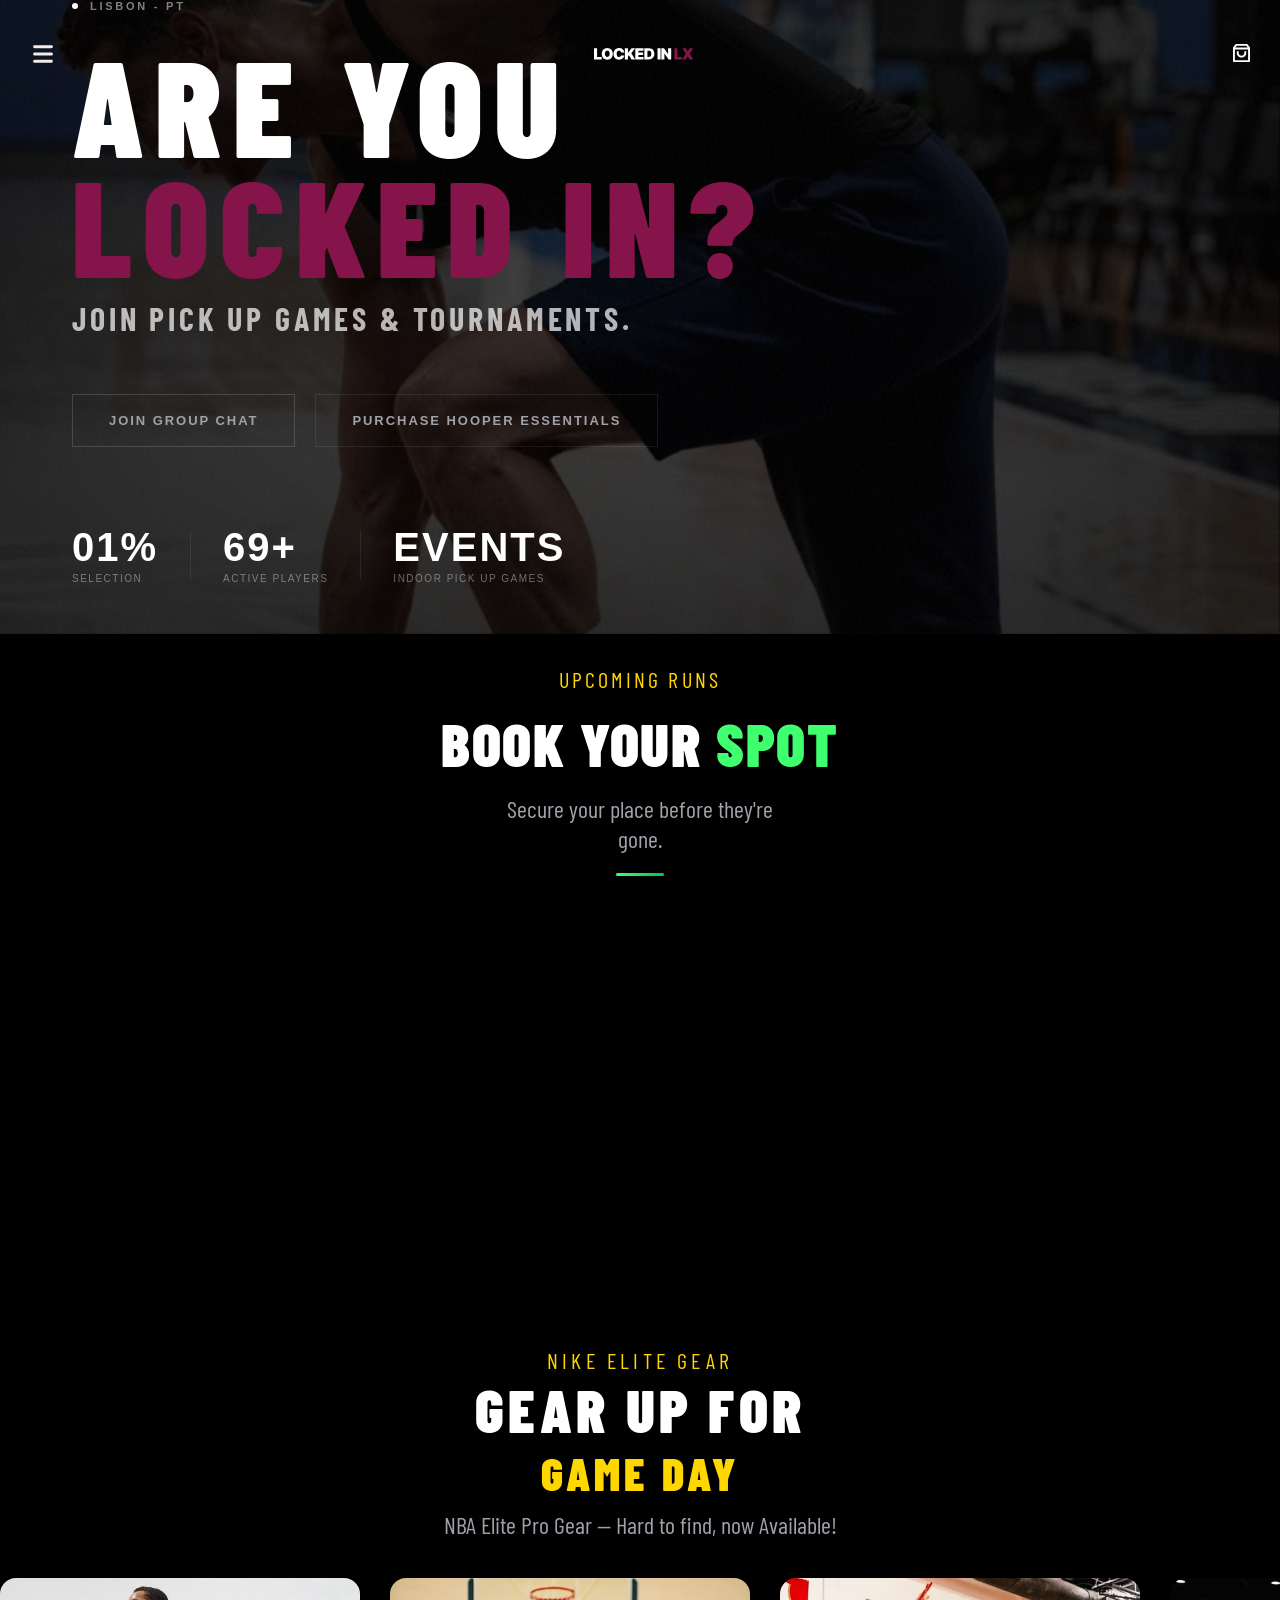
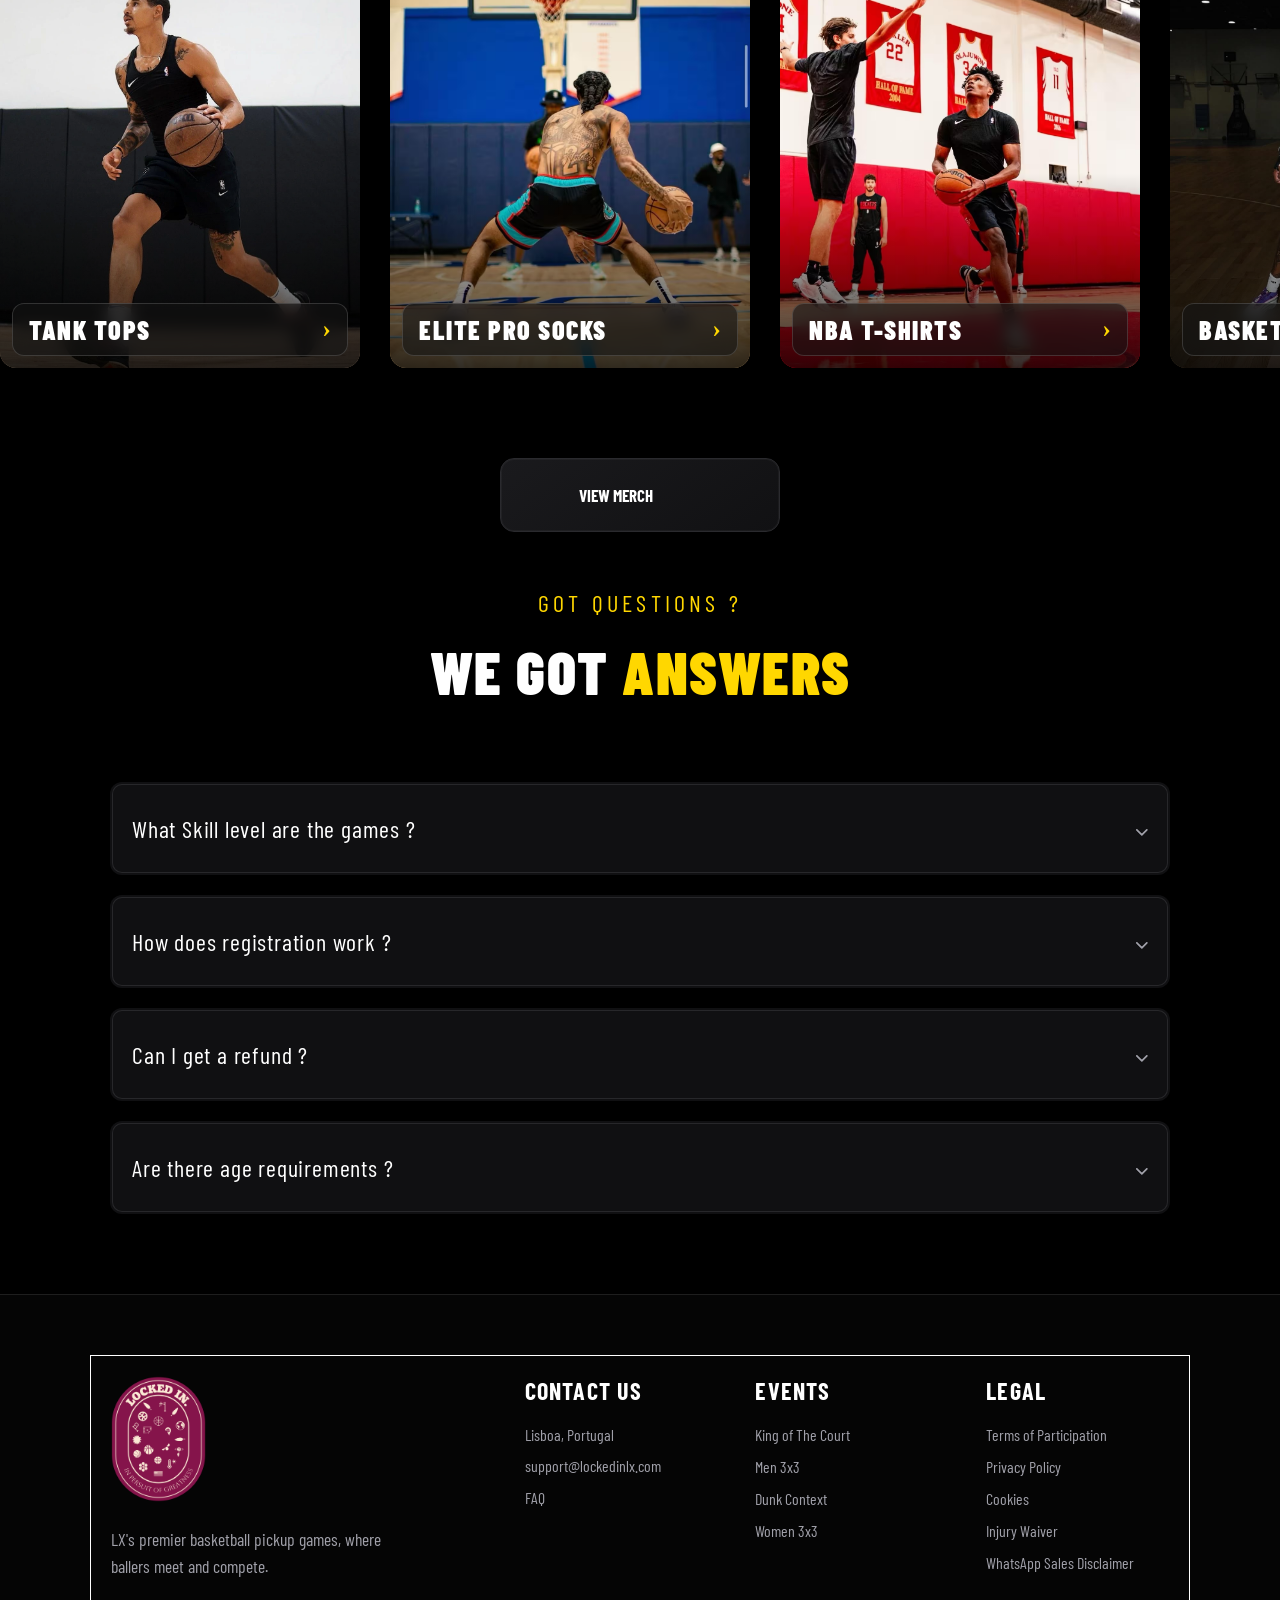
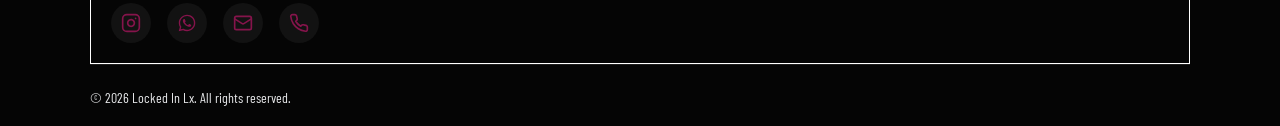
==== commit fb52e344: "Enhance booking section design and fix SEO across the site Booking cards: add progress bar for spots" ====
--- a/index.html
+++ b/index.html
@@ -2,35 +2,156 @@
 <html lang="en">
 <head>
     <meta charset="UTF-8">
-    <meta name="viewport" content="width=device-width, initial-scale=1.0, maximum-scale=1.0">
+    <meta name="viewport" content="width=device-width, initial-scale=1.0">
     
-    <title>Locked In Lx | Premier Basketball Runs & Community in Lisbon</title>
-    <meta name="description" content="Join competitive pick up games, connect, train like a pro and shop elite gear.">
+    <title>Locked In Lx | Basketball Pick Up Games & Tournaments</title>
+    <meta name="description" content="Locked In Lx is Lisbon's premier basketball community. Book competitive pickup games, private indoor runs, and shop official NBA Elite Pro gear including Wilson basketballs and crew socks.">
     <meta name="keywords" content="basketball, hooper, book, schedule, merchandise, elite pro, tank top, compression shorts, training, tournaments, Lisbon basketball">
     <meta name="robots" content="index, follow">
-    <script type="application/ld+json">
+<script type="application/ld+json">
 {
   "@context": "https://schema.org",
-  "@type": "SportsClub",
-  "name": "Locked In Lx",
-  "image": "https://www.lockedinlx.com/assets/images/og-image.jpg", 
-  "@id": "https://www.lockedinlx.com",
-  "url": "https://www.lockedinlx.com",
-  "address": {
-    "@type": "PostalAddress",
-    "addressLocality": "Lisbon",
-    "addressRegion": "Lisbon",
-    "addressCountry": "PT"
-  },
-  "geo": {
-    "@type": "GeoCoordinates",
-    "latitude": 38.7223,
-    "longitude": -9.1393
-  },
-  "sameAs": [
-    "https://www.instagram.com/lockedinlx"
-  ],
-  "description": "Lisbon's premier basketball community providing exclusive private runs, local tournaments, and elite performance merchandise."
+  "@graph": [
+
+    {
+      "@type": "WebSite",
+      "@id": "https://www.lockedinlx.com/#website",
+      "url": "https://www.lockedinlx.com",
+      "name": "Locked In Lx",
+      "alternateName": ["LockedInLX", "Locked In Hoops", "Locked In Lisbon"],
+      "description": "Lisbon's premier basketball hub for elite pickup games, private runs, and official NBA Elite Pro performance gear.",
+      "inLanguage": "en",
+      "publisher": {
+        "@id": "https://www.lockedinlx.com/#organization"
+      },
+      "potentialAction": {
+        "@type": "SearchAction",
+        "target": {
+          "@type": "EntryPoint",
+          "urlTemplate": "https://www.lockedinlx.com/?q={search_term_string}"
+        },
+        "query-input": "required name=search_term_string"
+      }
+    },
+
+    {
+      "@type": "WebPage",
+      "@id": "https://www.lockedinlx.com/#webpage",
+      "url": "https://www.lockedinlx.com",
+      "name": "Locked In Lx – Pickup Basketball & NBA Gear in Lisbon, Portugal",
+      "description": "Join elite pickup basketball games in Lisbon. Private runs, indoor basketball sessions, and official NBA Elite Pro performance gear. Portugal's top basketball community.",
+      "inLanguage": "en",
+      "isPartOf": { "@id": "https://www.lockedinlx.com/#website" },
+      "about": { "@id": "https://www.lockedinlx.com/#organization" },
+      "breadcrumb": {
+        "@type": "BreadcrumbList",
+        "itemListElement": [
+          {
+            "@type": "ListItem",
+            "position": 1,
+            "name": "Home",
+            "item": "https://www.lockedinlx.com/"
+          }
+        ]
+      }
+    },
+
+    {
+      "@type": ["SportsActivityLocation", "Store"],
+      "@id": "https://www.lockedinlx.com/#organization",
+      "name": "Locked In Lx",
+      "alternateName": ["LockedInLX", "Locked In Hoops"],
+      "url": "https://www.lockedinlx.com",
+      "logo": "https://www.lockedinlx.com/assets/images/og-image.jpg",
+      "image": "https://www.lockedinlx.com/assets/images/og-image.jpg",
+      "telephone": "+351911861637",
+      "priceRange": "$$",
+      "currenciesAccepted": "EUR",
+      "paymentAccepted": "Cash, Credit Card",
+      "sport": "Basketball",
+      "description": "Locked In Lx is Lisbon's premier pickup basketball community offering elite indoor basketball games, private runs, and official NBA Elite Pro performance gear. The best place for basketball in Portugal.",
+      "foundingDate": "2023",
+      "areaServed": [
+        {
+          "@type": "City",
+          "name": "Lisbon"
+        },
+        {
+          "@type": "Country",
+          "name": "Portugal"
+        }
+      ],
+      "address": {
+        "@type": "PostalAddress",
+        "addressLocality": "Lisbon",
+        "addressRegion": "Lisboa",
+        "addressCountry": "PT"
+      },
+      "geo": {
+        "@type": "GeoCoordinates",
+        "latitude": 38.7223,
+        "longitude": -9.1393
+      },
+      "openingHoursSpecification": [
+        {
+          "@type": "OpeningHoursSpecification",
+          "dayOfWeek": ["Monday", "Tuesday", "Wednesday", "Thursday", "Friday"],
+          "opens": "09:00",
+          "closes": "21:00"
+        },
+        {
+          "@type": "OpeningHoursSpecification",
+          "dayOfWeek": ["Saturday", "Sunday"],
+          "opens": "10:00",
+          "closes": "18:00"
+        }
+      ],
+      "sameAs": [
+        "https://www.instagram.com/lockedinlx"
+      ],
+      "knowsAbout": [
+        "Pickup Basketball",
+        "Indoor Basketball Lisbon",
+        "Basketball Portugal",
+        "NBA Elite Pro Gear",
+        "Private Basketball Runs",
+        "Basketball Training",
+        "Elite Crew Socks",
+        "Wilson NBA Balls"
+      ],
+      "hasOfferCatalog": {
+        "@type": "OfferCatalog",
+        "name": "Basketball Games & NBA Gear",
+        "itemListElement": [
+          {
+            "@type": "Offer",
+            "itemOffered": {
+              "@type": "SportsEvent",
+              "name": "Elite Pickup Basketball Run - Lisbon",
+              "description": "Competitive indoor pickup basketball games in Lisbon. Open to all levels."
+            }
+          },
+          {
+            "@type": "Offer",
+            "itemOffered": {
+              "@type": "Service",
+              "name": "Private Basketball Runs Lisbon",
+              "description": "Book private indoor basketball sessions in Lisbon for your crew."
+            }
+          },
+          {
+            "@type": "Offer",
+            "itemOffered": {
+              "@type": "Product",
+              "name": "NBA Elite Pro Performance Gear",
+              "description": "Official NBA Elite Pro gear including crew socks and Wilson basketballs."
+            }
+          }
+        ]
+      }
+    }
+
+  ]
 }
 </script>
     <meta property="og:type" content="website">
@@ -38,13 +159,14 @@
     <meta property="og:site_name" content="Locked In Lx">
     <meta property="og:title" content="Locked In Lx | Premier Basketball Runs in Lisbon">
     <meta property="og:description" content="Join competitive pick up games, connect, train like a pro and shop elite gear.">
-    <meta property="og:image" content="/assets/images/og-banner.png">
-    
+    <meta property="og:image" content="https://www.lockedinlx.com/assets/images/og-banner.png">
+    <meta property="og:locale" content="en_US">
+
     <meta name="twitter:card" content="summary_large_image">
     <meta name="twitter:url" content="https://www.lockedinlx.com/">
     <meta name="twitter:title" content="Locked In Lx | Premier Basketball Runs in Lisbon">
-    <meta name="twitter:description" content="Join competitive pick up games, connect, train like a pro and shop elite gear.">
-    <meta name="twitter:image" content="/assets/images/og-banner.png">
+    <meta name="twitter:description" content="Locked In Lx is Lisbon's premier basketball community. Book competitive pickup games, private indoor runs, and shop official NBA Elite Pro gear.">
+    <meta name="twitter:image" content="https://www.lockedinlx.com/assets/images/og-banner.png">
 
     <meta name="geo.region" content="PT-11">
     <meta name="geo.placename" content="Lisbon">
@@ -107,13 +229,10 @@
 </nav>
 
 <div class="hero-container" id="heroContainer">
-        <!-- Background System -->
         <div class="hero-background" id="heroBackground">
             <!-- Image slides will be added by JavaScript -->
         </div>
-        <!-- Obsidian Overlay -->
         <div class="hero-overlay"></div>
-        <!-- Film Grain (The \"moving square\" effect) -->
         <div class="film-grain"></div>
         <!-- Hero Content -->
         <div class="hero-content" id="heroContent">
@@ -129,7 +248,7 @@
                     <span style="color:white;"> Are you  </span><br> locked in? 
                 </h1>
                 <h2 class="hero-subheadline">
-                    Curated for the 1% of the Game.
+                    Join Pick Up Games & Tournaments. 
                 </h2>
 
                 <!-- CTA Buttons -->
@@ -139,7 +258,7 @@
     </a>
 
     <a href="merch.html" class="cta-button secondary" style="text-decoration:none;">
-        <span class="cta-text" style="color:#A1A1AA;">Explore the Collection</span>
+        <span class="cta-text" style="color:#A1A1AA;">PURCHASE HOOPER ESSENTIALS </span>
     </a>
 </div>
 
@@ -147,7 +266,7 @@
                 <div class="stats">
                     <div class="stat">
                         <div class="stat-value blink-slow">01%</div>
-                        <div class="stat-label">Elite Selection</div>
+                        <div class="stat-label">SELECTION</div>
                     </div>
                     <div class="stat-divider"></div>
                     <div class="stat">
@@ -173,9 +292,10 @@
 
 <section id="upcoming_runs_container">
     <article id="upcoming_runs_container_child">
-        <h3 class="barlow-condensed-regular">UPCOMING RUNS </h3>
-        <h2 class="barlow-condensed-black"> BOOK YOUR <span style="color:#3FFF6F;">SPOT</span> </h2>
+        <h2 class="barlow-condensed-regular">UPCOMING RUNS </h2>
+        <h3 class="barlow-condensed-black"> BOOK YOUR <span style="color:#3FFF6F;">SPOT</span> </h3>
         <p class="barlow-condensed-regular">Secure your place before they're gone.</p>
+        <div class="upcoming_runs_accent"></div>
     </article>
 </section>
 
@@ -184,13 +304,12 @@
 
 <section id="nike_elite_gear_heading_container">
     <article id="nike_elite_gear_heading_container_child">
-        <h4 class="barlow-condensed-regular"> NIKE ELITE GEAR  </h4> 
-        <h2 class="barlow-condensed-black"> Gear Up For </h2> 
-        <h3 class="barlow-condensed-black" > Game Day </h3>
-        <p class="barlow-condensed-regular"> Premium athletic wear engineered for peak performance. </p>
+        <h2 class="barlow-condensed-regular"> NIKE ELITE GEAR  </h2>
+        <h3 class="barlow-condensed-black"> Gear Up For </h3>
+        <h4 class="barlow-condensed-black"> Game Day </h4>
+        <p class="barlow-condensed-regular"> NBA Elite Pro Gear — Hard to find, now Available!   </p>
     </article>
 </section>
-
 <section class="home_page_product_father_container">
 
 <div class="carousel_master_wrapper">
@@ -227,7 +346,6 @@
         </div>
     </div>
 </div>
-
 
 </section>
     <button id="home_page_merch_button">
@@ -242,8 +360,8 @@
     </button>
 
     <article class="got_questions_container">
-        <h3 class="barlow-condensed-regular"> GOT QUESTIONS ? </h3> <br>
-        <h2 class="barlow-condensed-black"> WE GOT <span style="color:#FFD700;"> ANSWERS </span> </h2> <br>
+        <h2 class="barlow-condensed-regular"> GOT QUESTIONS ? </h2> <br>
+        <h3 class="barlow-condensed-black"> WE GOT <span style="color:#FFD700;"> ANSWERS </span> </h3> <br>
     </article>
 
 <div class="faq" id="faq_box_container">
@@ -257,7 +375,7 @@
             <p class="barlow-condensed-regular">
                 Our runs are semi-competitive to high intensity.
                 Most players have solid experience, and games are fast-paced and physical.
-                If you’re comfortable playing organized basketball and can keep up with competitive runs, you'll fit right in. <br> <br></p>
+                If you're comfortable playing organized basketball and can keep up with competitive runs, you'll fit right in. <br> <br></p>
         </div>
     </div>
         <div class="accordion-item">
@@ -302,6 +420,47 @@
                 </div>
             </div>
 </div>
+
+<script type="application/ld+json">
+{
+  "@context": "https://schema.org",
+  "@type": "FAQPage",
+  "mainEntity": [
+    {
+      "@type": "Question",
+      "name": "What skill level are the games?",
+      "acceptedAnswer": {
+        "@type": "Answer",
+        "text": "Our runs are semi-competitive to high intensity. Most players have solid experience, and games are fast-paced and physical. If you're comfortable playing organized basketball and can keep up with competitive runs, you'll fit right in."
+      }
+    },
+    {
+      "@type": "Question",
+      "name": "How does registration work?",
+      "acceptedAnswer": {
+        "@type": "Answer",
+        "text": "Simply find a game that fits your schedule, click Book Now, fill in your details, and you're in. Spots are limited and fill up fast."
+      }
+    },
+    {
+      "@type": "Question",
+      "name": "Can I get a refund?",
+      "acceptedAnswer": {
+        "@type": "Answer",
+        "text": "Since spots are limited and sessions are organized in advance: If you cancel early you'll receive a full refund. If you cancel last minute you'll get a 50% refund. If a session is cancelled you'll receive a full refund."
+      }
+    },
+    {
+      "@type": "Question",
+      "name": "Are there age requirements?",
+      "acceptedAnswer": {
+        "@type": "Answer",
+        "text": "Yes, players under 18 must have authorization from a legal guardian. All participants must be physically able to play basketball safely."
+      }
+    }
+  ]
+}
+</script>
 
 <footer id="lx-main-footer" class="lx-footer">
     <div class="lx-footer-content">
--- a/css/style.css
+++ b/css/style.css
@@ -180,22 +180,30 @@
 }
 
 
-section#upcoming_runs_container { 
+section#upcoming_runs_container {
     height:auto; width:343px;
-    display:flex; align-items:center; justify-content:center; 
+    display:flex; align-items:center; justify-content:center;
     margin:auto;margin-bottom:30px; margin-top:30px;
 }
 
-article#upcoming_runs_container_child  { 
-    height:144px; 
-    width:343px; display:flex; 
-    align-items:center; justify-content:center;  
-    flex-direction:column; gap:15px;
-}
-
-article#upcoming_runs_container_child > h3 { color:#FFD700; letter-spacing:3.2px;}
-article#upcoming_runs_container_child > h2 { color:#FFFFFF; letter-spacing:1.8px; font-size:44px; }
+article#upcoming_runs_container_child  {
+    height:auto;
+    width:343px; display:flex;
+    align-items:center; justify-content:center;
+    flex-direction:column; gap:12px;
+}
+
+article#upcoming_runs_container_child > h2 { color:#FFD700; letter-spacing:3.2px; font-size:1.17em; }
+article#upcoming_runs_container_child > h3 { color:#FFFFFF; letter-spacing:1.8px; font-size:44px; }
 article#upcoming_runs_container_child > p { color:#A1A1AA; font-size:14px; line-height:24px; text-align:center; width:290px; }
+
+.upcoming_runs_accent {
+    width: 48px;
+    height: 3px;
+    background: linear-gradient(90deg, #3FFF6F, #00c44f);
+    border-radius: 99px;
+    margin-top: 4px;
+}
 #nike_elite_gear_heading_container { 
     height:170px; 
     width:351px; margin:auto; display:flex; 
@@ -223,10 +231,10 @@
 .legal_heading_container > h2 { color:#FFD700; font-size:17px; letter-spacing:3.2px; }
 
 #nike_elite_gear_heading_container_child { text-align:center; display:flex; align-items:center; justify-content:space-between; flex-direction:column; gap:px; }
-    #nike_elite_gear_heading_container_child > h3 { color:#FFD700; font-size:32px;}
-        #nike_elite_gear_heading_container_child > h4 { color:#FFD700; font-size:17px; letter-spacing:3.2px; }
-
-    #nike_elite_gear_heading_container_child > h2 { color:#FFFFFF; font-size:44px;}
+    #nike_elite_gear_heading_container_child > h4 { color:#FFD700; font-size:32px; }
+        #nike_elite_gear_heading_container_child > h2 { color:#FFD700; font-size:17px; letter-spacing:3.2px; }
+
+    #nike_elite_gear_heading_container_child > h3 { color:#FFFFFF; font-size:44px; }
     #nike_elite_gear_heading_container_child > p { color:#A1A1AA; margin-top:10px; text-align:center;}
 
     
@@ -239,26 +247,33 @@
 
 .schedule_component_father {
     position: relative;
-    height: 340px;
+    height: auto;
     width: 343px;
     border: 1px solid #27272A;
-    border-radius: 16px; 
+    border-radius: 16px;
     margin: auto;
     margin-bottom: 30px;
-    padding: 24px;
+    padding: 0;
     display: flex;
     flex-direction: column;
     justify-content: space-between;
-    background: #0f0f12;
+    background: linear-gradient(160deg, #141418 0%, #0f0f12 60%);
     overflow: hidden;
-    transition: transform 0.3s ease, box-shadow 0.3s ease;
+    transition: transform 0.3s ease, box-shadow 0.3s ease, border-color 0.3s ease;
 }
 
 .schedule_component_father:hover {
     transform: translateY(-4px);
-    box-shadow: 0 0 0 1.4px #D6A700;
-}
-
+    box-shadow: 0 8px 32px rgba(0, 0, 0, 0.4);
+}
+
+.card_inner {
+    padding: 20px 24px 24px;
+    display: flex;
+    flex-direction: column;
+    gap: 18px;
+    flex: 1;
+}
 
 /* Glow Effect */
 .schedule_component_father::before {
@@ -268,14 +283,14 @@
     border-radius: inherit;
     pointer-events: none;
     background: radial-gradient(
-        circle at center,
-        rgba(255, 221, 87, 0.08) 20%,
-        rgba(255, 221, 87, 0.06) 45%,
-        rgba(255, 221, 87, 0.03) 75%,
-        transparent 100%
+        ellipse at 50% 0%,
+        rgba(63, 255, 111, 0.05) 0%,
+        transparent 65%
     );
-    animation: pulseGlow 6s ease-in-out infinite;
-}
+    z-index: 0;
+}
+
+.card_inner > * { position: relative; z-index: 1; }
 
 @keyframes pulseGlow {
     0%, 100% { opacity: 0.4; transform: scale(1); }
@@ -299,20 +314,19 @@
     justify-content: space-between;
 }
 
-/* King of the Court Badge */
+/* Event type badge — color set inline via JS */
 .event_type_indicator > :nth-child(1) {
     display: flex;
     align-items: center;
     justify-content: center;
-    padding: 10px 20px;
-    background-color: rgba(239, 68, 68, 0.15);
+    padding: 7px 14px;
     border-radius: 99px;
+    border: 1px solid transparent;
 }
 
 .event_type_indicator > :nth-child(1) p {
-    color: #F87171;
-    letter-spacing: 0.6px;
-    font-size:8.1px;
+    letter-spacing: 0.8px;
+    font-size: 8.1px;
 }
 
 /* Live Indicator */
@@ -338,10 +352,11 @@
 }
 
 /* Title */
-.event_type_title h2 {
-    font-size: 1.25rem;
-    color: #ffffff; margin-top:20px;
+.event_type_title h3 {
+    font-size: 1.35rem;
+    color: #ffffff;
     line-height: 1.2;
+    letter-spacing: 0.5px;
 }
 
 
@@ -402,22 +417,63 @@
     font-weight: 700;
 }
 
+/* Spots progress bar */
+.spots_progress_wrapper {
+    width: 100%;
+    display: flex;
+    flex-direction: column;
+    gap: 6px;
+}
+
+.spots_progress_label {
+    display: flex;
+    justify-content: space-between;
+    align-items: center;
+}
+
+.spots_progress_label span {
+    font-size: 0.65rem;
+    color: #9CA3AF;
+    font-family: 'Inter', sans-serif;
+    font-weight: 400;
+}
+
+.spots_progress_label strong {
+    font-size: 0.65rem;
+    font-family: 'Inter', sans-serif;
+}
+
+.spots_progress_bar {
+    width: 100%;
+    height: 4px;
+    background-color: #27272A;
+    border-radius: 99px;
+    overflow: hidden;
+}
+
+.spots_progress_fill {
+    height: 100%;
+    border-radius: 99px;
+    transition: width 0.6s ease;
+}
+
 
 /* ============================= */
 /* BUTTON STATES                 */
 /* ============================= */
 
 .sold_out_like_button {
-    height: 52px;
-    width: 160px;
+    height: 50px;
+    width: 100%;
     background-color: #18181B;
-    border-radius: 99px;
-    border: 1px solid #27272A;
+    border-radius: 12px;
+    border: 1px solid #3f3f46;
     color: #EF4444;
-    font-weight: 600;
-    letter-spacing: 1px;
+    font-weight: 700;
+    letter-spacing: 1.5px;
     cursor: not-allowed;
-    transition: background 0.3s ease, transform 0.2s ease;
+    font-size: 0.75rem;
+    transition: background 0.3s ease;
 }
 
 .sold_out_like_button:hover {
@@ -425,21 +481,24 @@
 }
 
 .join_now_like_button {
-    height: 52px;
-    width: 160px;
-    background-color: #85144B;
-    border-radius: 99px;
-    border: 1px solid #85144B;
-    color: #FFFFFf;
-    font-weight: 600;
-    letter-spacing: 1px;
+    height: 50px;
+    width: 100%;
+    background-color: #3FFF6F;
+    border-radius: 12px;
+    border: none;
+    color: #0a0a0a;
+    font-weight: 800;
+    letter-spacing: 1.5px;
+    font-size: 0.75rem;
     cursor: pointer;
-    transition: background 0.3s ease, transform 0.2s ease;
+    transition: background 0.25s ease, transform 0.2s ease, box-shadow 0.25s ease;
+    box-shadow: 0 0 16px rgba(63, 255, 111, 0.25);
 }
 
 .join_now_like_button:hover {
-    background-color: #9d1356;
+    background-color: #5dffab;
     transform: translateY(-2px);
+    box-shadow: 0 0 24px rgba(63, 255, 111, 0.4);
 }
 
 /* ------------------------------------------------- ( Carousel ) --------------------------------------------------------- */
@@ -690,8 +749,8 @@
     display:flex; flex-direction:column; align-items:center; justify-content:flex-end;
 }
 
-.got_questions_container > h3 { color:#FFD700; letter-spacing:4.2px;}
-.got_questions_container > h2 { color:#FFFFFF;  font-size:36px; }
+.got_questions_container > h2 { color:#FFD700; letter-spacing:4.2px; font-size:1.17em; }
+.got_questions_container > h3 { color:#FFFFFF; font-size:36px; }
 
 .faq {
     max-width:1100pxpx;  padding:20px;
--- a/css/responsive.css
+++ b/css/responsive.css
@@ -24,67 +24,55 @@
 
 /* each card */
 .schedule_component_father{
-
-flex:0 0 423px;
-scroll-snap-align:start;
-height: 440px;
-    }
-
-
-    /* King of the Court Badge */
+    flex: 0 0 400px;
+    scroll-snap-align: start;
+    height: auto;
+}
+
+
+    /* Event type badge */
 .event_type_indicator > :nth-child(1) {
-    display: flex;
-    align-items: center;
-    justify-content: center; 
-    padding: 13px 40px;
-    background-color: rgba(239, 68, 68, 0.15);
-    border-radius: 99px;
-    
+    padding: 10px 20px;
 }
 
 .event_type_title h2 {
     font-size: 1.70rem;
-    color: #ffffff; margin-top:20px;
+    color: #ffffff;
     line-height: 1.2;
 }
 
 .event_details_small_container > :nth-child(1) {
-    height: 55px; width:55px; 
-}
-
+    height: 50px; width: 50px;
+}
 
 .event_details_small_container > :nth-child(2) > p {
-font-size:15px;
+    font-size: 14px;
 }
 
 .event_details_small_container > :nth-child(2) > a {
-font-size:15px;
+    font-size: 14px;
 }
 
 .event_details_small_container > div > img {
-    height: 24px; width:24px;
+    height: 22px; width: 22px;
 }
 
 .event_type_indicator > :nth-child(1) p {
-    color: #F87171;
     letter-spacing: 0.6px;
-    font-size:14px;
+    font-size: 13px;
 }
 
 .event_details_small_container > :nth-child(2) h4 {
     letter-spacing: 0.6px;
-    font-size:16px;
+    font-size: 15px;
 }
 
 .join_now_like_button {
-    height: 62px;
-    width: 172px;
+    height: 56px;
 }
 
 .sold_out_like_button {
-    height: 64px;
-    width: 174px;
-
+    height: 56px;
 }
 
 /* hide scrollbar */
@@ -154,13 +142,13 @@
     line-height: 1.4;
 }
 
-.got_questions_container { 
-     height:150px; width:417px; margin:auto; margin-top:50px; 
+.got_questions_container {
+     height:150px; width:417px; margin:auto; margin-top:50px;
     display:flex; flex-direction:column; align-items:center; justify-content:center;
 }
 
-.got_questions_container > h3 { color:#FFD700; letter-spacing:4.2px; font-size:22px;}
-.got_questions_container > h2 { color:#FFFFFF;  font-size:46px; }
+.got_questions_container > h2 { color:#FFD700; letter-spacing:4.2px; font-size:22px;}
+.got_questions_container > h3 { color:#FFFFFF;  font-size:46px; }
 
 .label_container > span { 
     font-size:26px; 
@@ -178,10 +166,10 @@
     text-align:center; display:flex; align-items:center; justify-content:space-between; 
     flex-direction:column; height:200px;  width:417px;  width:500px;  
 }
-    #nike_elite_gear_heading_container_child > h3 { color:#FFD700; font-size:46px; letter-spacing:4.2px;}
-        #nike_elite_gear_heading_container_child > h4 { color:#FFD700; font-size:22px; letter-spacing:4.2px;}
-
-    #nike_elite_gear_heading_container_child > h2 { color:#FFFFFF; font-size:60px; letter-spacing:4.2px;}
+    #nike_elite_gear_heading_container_child > h4 { color:#FFD700; font-size:46px; letter-spacing:4.2px;}
+        #nike_elite_gear_heading_container_child > h2 { color:#FFD700; font-size:22px; letter-spacing:4.2px;}
+
+    #nike_elite_gear_heading_container_child > h3 { color:#FFFFFF; font-size:60px; letter-spacing:4.2px;}
     #nike_elite_gear_heading_container_child > p { color:#A1A1AA; margin-top:10px; font-size:24px; text-align:start;}
 
 section#upcoming_runs_container { 
@@ -197,14 +185,14 @@
     flex-direction:column; gap:15px;
 }
 
-article#upcoming_runs_container_child > h3 { color:#FFD700; letter-spacing:3.2px; font-size:22px;}
-article#upcoming_runs_container_child > h2 { color:#FFFFFF; letter-spacing:1.8px; font-size:60px; }
+article#upcoming_runs_container_child > h2 { color:#FFD700; letter-spacing:3.2px; font-size:22px;}
+article#upcoming_runs_container_child > h3 { color:#FFFFFF; letter-spacing:1.8px; font-size:60px; }
 article#upcoming_runs_container_child > p { color:#A1A1AA; font-size:24px; line-height:30px; text-align:center; width:290px; }
 
-.got_questions_container { 
+.got_questions_container {
     height:150px; width:500px; }
-.got_questions_container > h3 { color:#FFD700; letter-spacing:4.2px; font-size:24px;}
-.got_questions_container > h2 { color:#FFFFFF;  font-size:60px; }
+.got_questions_container > h2 { color:#FFD700; letter-spacing:4.2px; font-size:24px;}
+.got_questions_container > h3 { color:#FFFFFF;  font-size:60px; }
 
 
 header {
@@ -307,8 +295,8 @@
 
 }
 .products_box{
-    width:calc(50% - 18px);
-    height:450px;
+    width:calc(50% - 14px);
+    height:550px;
 
 }
 
@@ -488,9 +476,9 @@
     border-radius: 99px;
 }
 
-.event_type_title h2 {
+.event_type_title h3 {
     font-size: 1.70rem;
-    color: #ffffff; margin-top:20px;
+    color: #ffffff;
     line-height: 1.2;
 }
 
@@ -607,10 +595,10 @@
     display:flex; flex-direction:column; align-items:center; justify-content:center;
 }
 
-.got_questions_container > h3 { color:#FFD700; letter-spacing:4.2px; font-size:22px;}
-.got_questions_container > h2 { color:#FFFFFF;  font-size:46px; }
-
-.label_container > span { 
+.got_questions_container > h2 { color:#FFD700; letter-spacing:4.2px; font-size:22px;}
+.got_questions_container > h3 { color:#FFFFFF;  font-size:46px; }
+
+.label_container > span {
     font-size:26px; 
 }
 
@@ -625,10 +613,10 @@
 #nike_elite_gear_heading_container_child { text-align:center; display:flex; align-items:center; justify-content:space-between; 
     flex-direction:column; height:200px;  width:417px; margin-bottom:30px; width:500px;
 }
-    #nike_elite_gear_heading_container_child > h3 { color:#FFD700; font-size:46px; letter-spacing:4.2px;}
-        #nike_elite_gear_heading_container_child > h4 { color:#FFD700; font-size:22px; letter-spacing:4.2px;}
-
-    #nike_elite_gear_heading_container_child > h2 { color:#FFFFFF; font-size:60px; letter-spacing:4.2px;}
+    #nike_elite_gear_heading_container_child > h4 { color:#FFD700; font-size:46px; letter-spacing:4.2px;}
+        #nike_elite_gear_heading_container_child > h2 { color:#FFD700; font-size:22px; letter-spacing:4.2px;}
+
+    #nike_elite_gear_heading_container_child > h3 { color:#FFFFFF; font-size:60px; letter-spacing:4.2px;}
     #nike_elite_gear_heading_container_child > p { color:#A1A1AA; margin-top:10px; font-size:24px; text-align:start;}
 
 section#upcoming_runs_container { 
@@ -644,14 +632,14 @@
     flex-direction:column; gap:15px;
 }
 
-article#upcoming_runs_container_child > h3 { color:#FFD700; letter-spacing:3.2px; font-size:22px;}
-article#upcoming_runs_container_child > h2 { color:#FFFFFF; letter-spacing:1.8px; font-size:60px; }
+article#upcoming_runs_container_child > h2 { color:#FFD700; letter-spacing:3.2px; font-size:22px;}
+article#upcoming_runs_container_child > h3 { color:#FFFFFF; letter-spacing:1.8px; font-size:60px; }
 article#upcoming_runs_container_child > p { color:#A1A1AA; font-size:24px; line-height:30px; text-align:center; width:290px; }
 
-.got_questions_container { 
+.got_questions_container {
     height:150px; width:500px; }
-.got_questions_container > h3 { color:#FFD700; letter-spacing:4.2px; font-size:24px;}
-.got_questions_container > h2 { color:#FFFFFF;  font-size:60px; }
+.got_questions_container > h2 { color:#FFD700; letter-spacing:4.2px; font-size:24px;}
+.got_questions_container > h3 { color:#FFFFFF;  font-size:60px; }
 
 
 header {
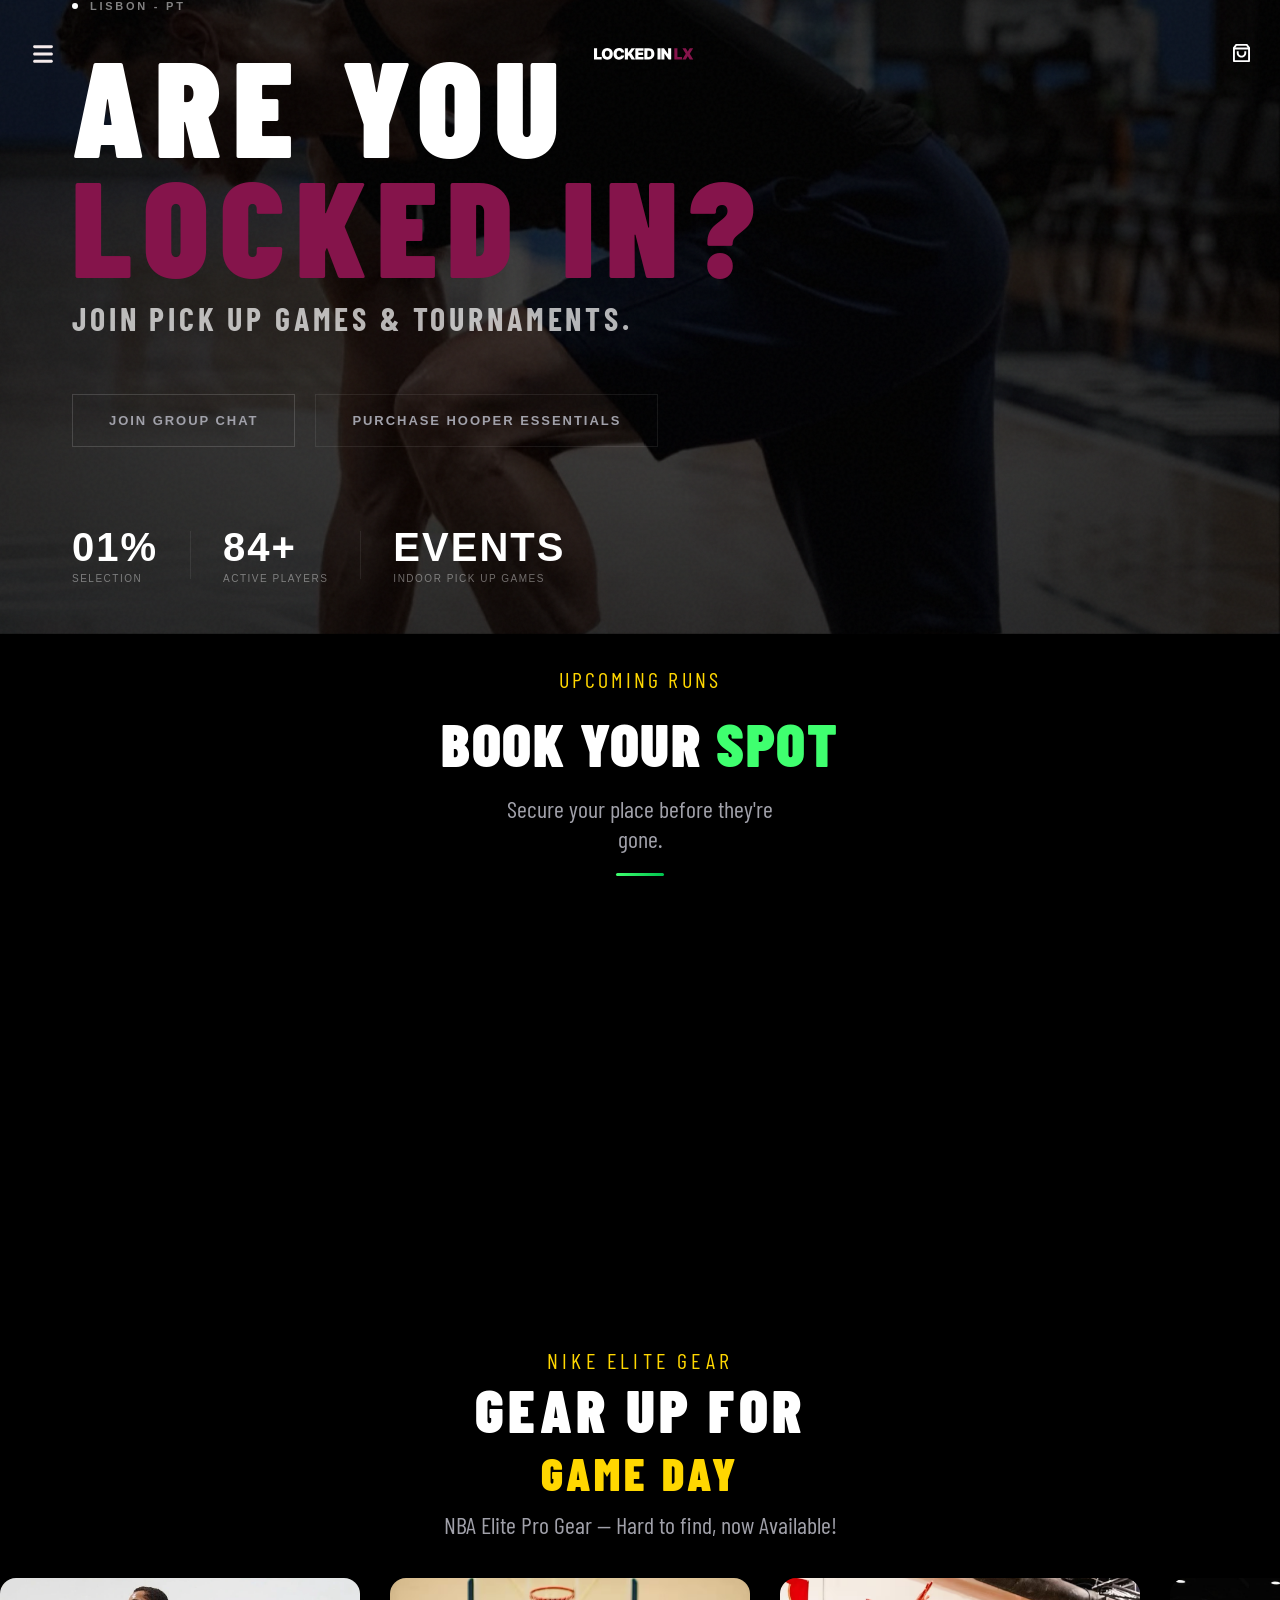
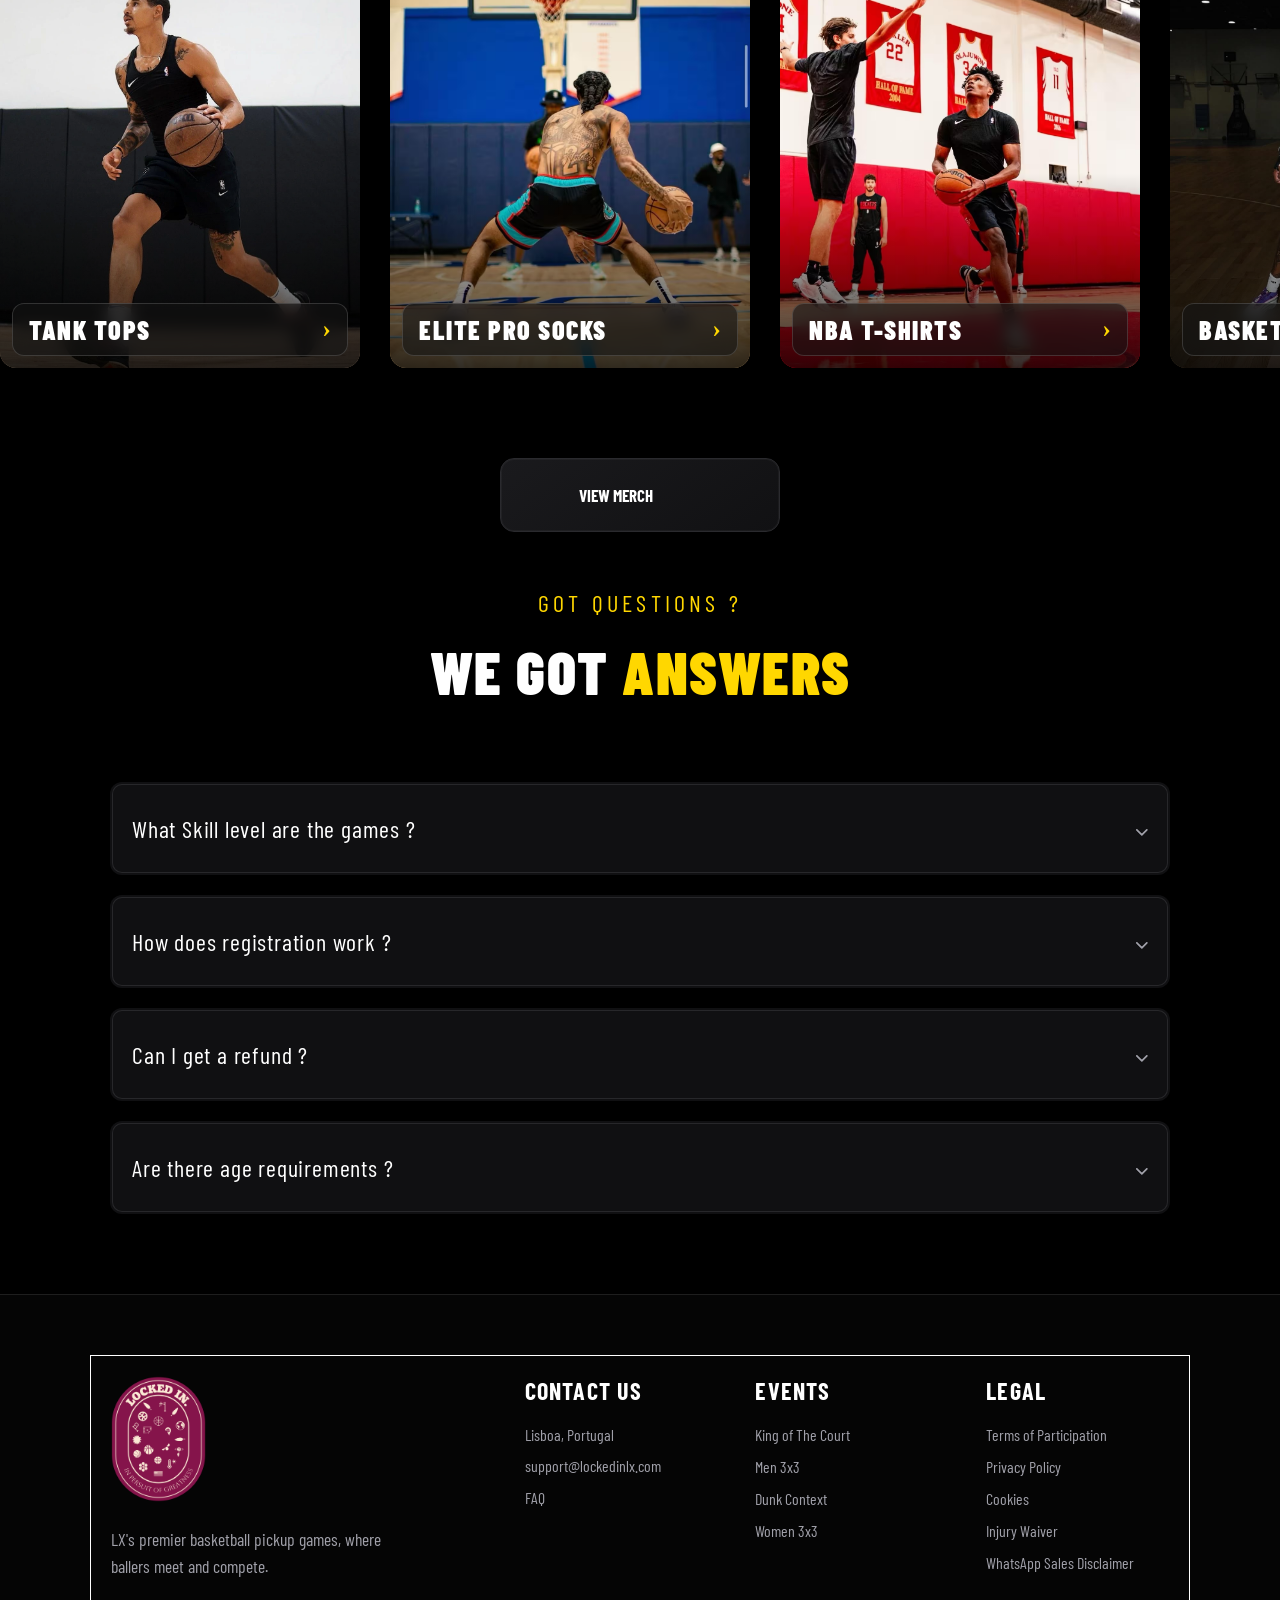
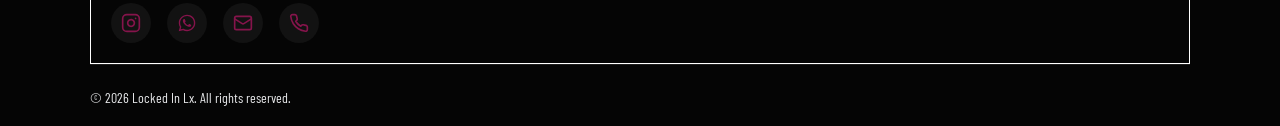
==== commit 766c310d: "Update index.html" ====
--- a/index.html
+++ b/index.html
@@ -5,7 +5,7 @@
     <meta name="viewport" content="width=device-width, initial-scale=1.0">
     
     <title>Locked In Lx | Basketball Pick Up Games & Tournaments</title>
-    <meta name="description" content="Locked In Lx is Lisbon's premier basketball community. Book competitive pickup games, private indoor runs, and shop official NBA Elite Pro gear including Wilson basketballs and crew socks.">
+    <meta name="description" content="Locked In Lx — Lisbon's premier basketball community. Book pickup games, private indoor runs, and shop official NBA Elite Pro gear and Wilson basketballs.">
     <meta name="keywords" content="basketball, hooper, book, schedule, merchandise, elite pro, tank top, compression shorts, training, tournaments, Lisbon basketball">
     <meta name="robots" content="index, follow">
 <script type="application/ld+json">
